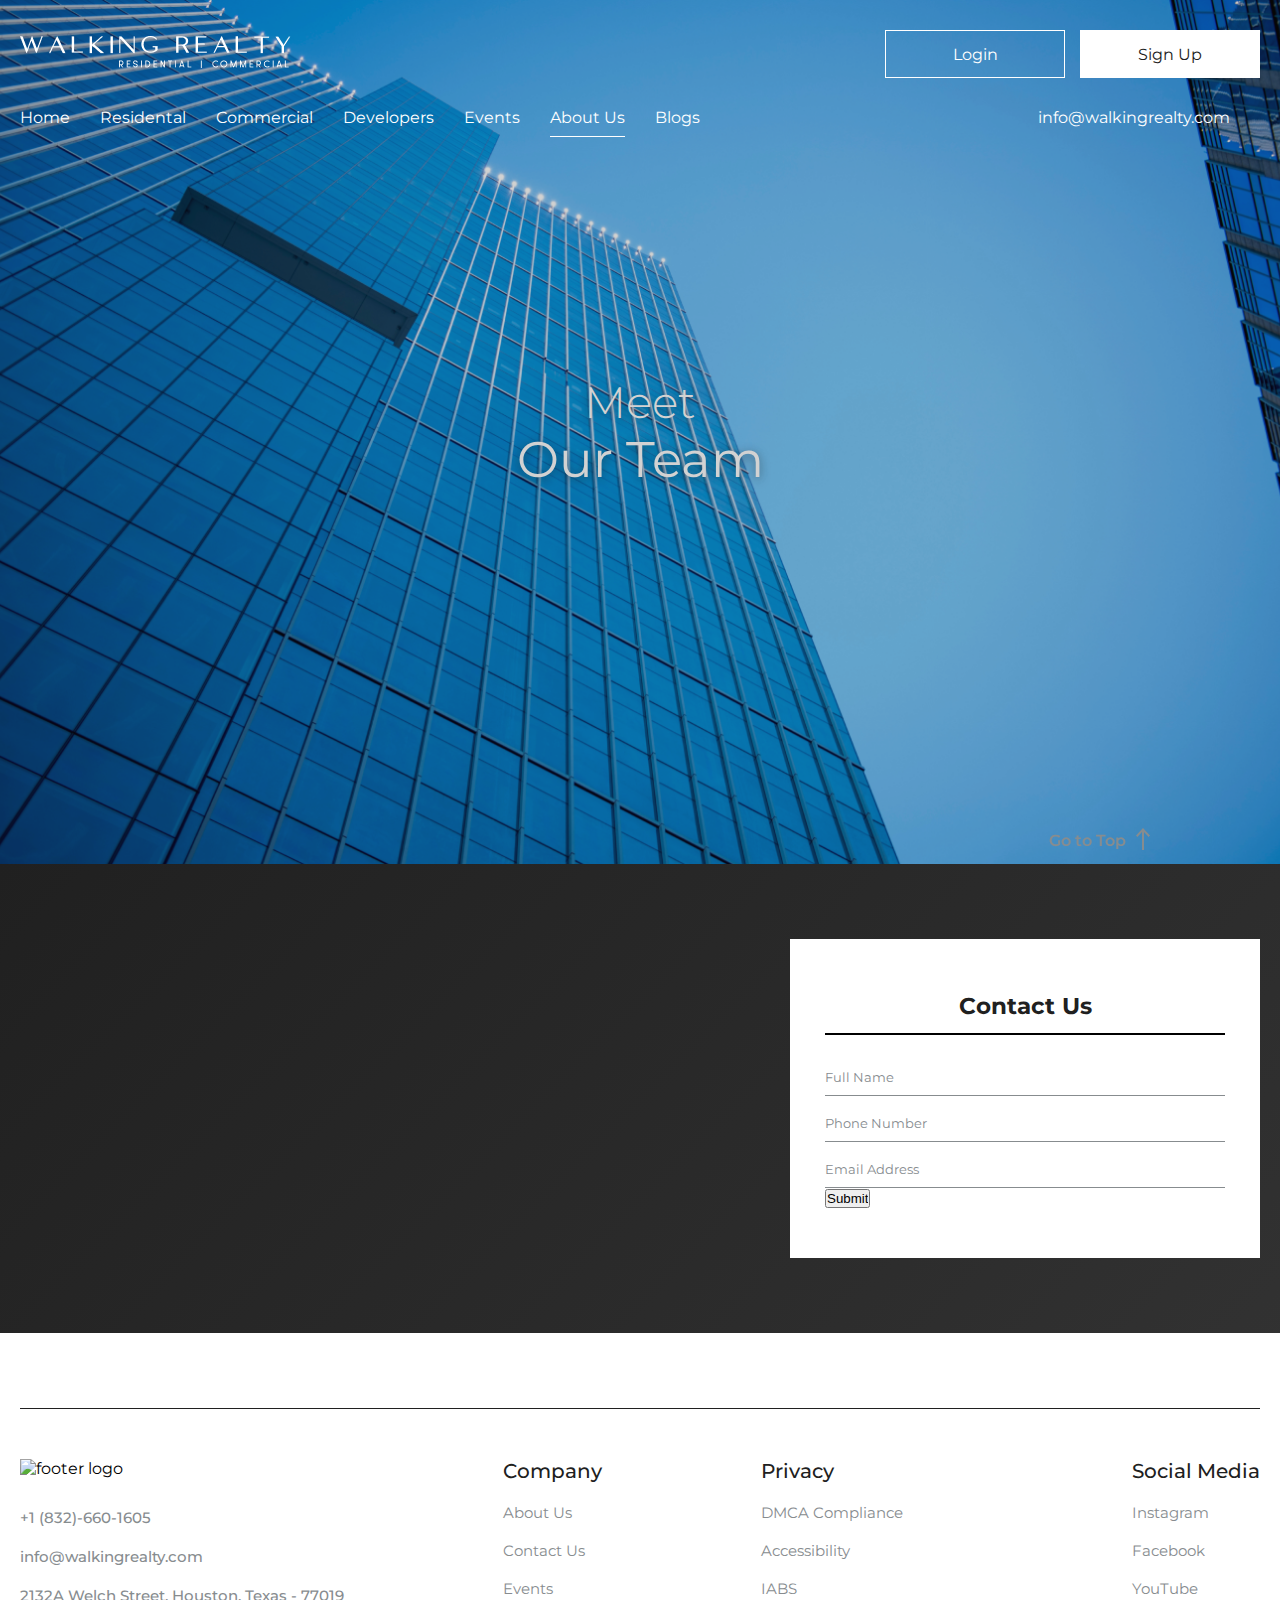
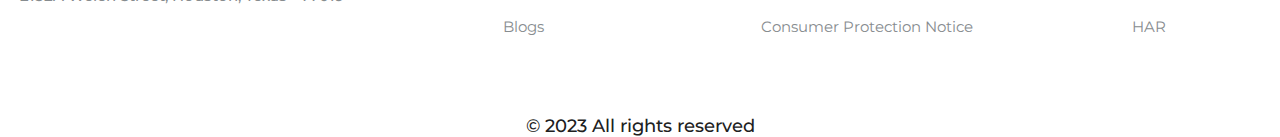
==== sub-pages/about-us.html @ 25935a14 "create events and blog page" ====
<!DOCTYPE html>
<html lang="en">

<head>
    <meta charset="UTF-8">
    <meta name="viewport" content="width=device-width, initial-scale=1.0">
    <title>Walking Reality</title>
    <!-- bootstrap -->
    <link href="./assets/css/bootstrap.min.css" rel="stylesheet">
    <!-- custom css -->
    <link rel="stylesheet" href="../assets/css/style.css">
    <!-- animate css -->
    <link rel="stylesheet" href="../assets/css/animate.css">

    <link rel="stylesheet" href="../assets/css/slick.css">

</head>

<body>
<header class="header">
    <div class="wr-container">
        <div class="top-header">
            <div class="logo">
                <a href="index.html"><img src="../assets/images/about/logo.png" alt="Logo"></a>
            </div>
            <div class="right-btn-wrap">
                <a href="./sub-pages/authenticate/login.html"
                    class="main-btn border-btn white-border white-btn">Login</a>
                <a href="./sub-pages/authenticate/signUp.html" class="main-btn white-btn">Sign Up</a>
            </div>
        </div>
        <div class="middle-header-wrap">
            <nav>
                <div class="nav-menu">
                    <span class="menu-icon"></span>
                </div>
                <div class="wr-menu-wrap">
                    <div class="close-menu">
                        <span class="title">Menu</span>
                        <div class="close-icon-wrap">
                            <span class="close-icon"></span>
                        </div>
                    </div>
                    <ul>
                        <li class="menu-item"><a href="./index.html">Home</a></li>
                        <li class="menu-item"><a href="../sub-pages/residental.html">Residental</a></li>
                        <li class="menu-item"><a href="../sub-pages/commercial.html">Commercial</a></li>
                        <li class="menu-item"><a href="../sub-pages/developers.html">Developers</a></li>
                        <li class="menu-item"><a href="../sub-pages/events.html">Events</a></li>
                        <li class="menu-item current-menu-item"><a href="../sub-pages/about-us.html">About Us</a></li>
                        <li class="menu-item"><a href="../sub-pages/blogs.html">Blogs</a></li>
                        <li class="menu-item mobile-view"><a href="./sub-pages/authenticate/login.html">Log In</a>
                        </li>
                        <li class="menu-item mobile-view"><a href="./sub-pages/authenticate/signUp.html">Sign Up</a>
                        </li>
                        <li class="menu-item mobile-view log-out"><a href="javascript:void(0)">Log Out</a></li>
                    </ul>
                </div>
            </nav>
            <div class="right-cart-wrap">info@walkingrealty.com</div>
        </div>
    </div>
</header>
<!-- header -->

<!-- banner section -->
<section class="wr-about-banner">
    <div class="opacity-layer"></div>
    <div class="wr-about-video-banner">
        <video autoplay loop muted playsinline poster="../assets/images/about/about.png">
            <!-- <source src="./assets/images/home/bg-video.mp4" type="video/mp4"> -->
        </video>
    </div>
    <div class="wr-about-center-content">
        
        <span>
          Meet
        </span>
        <h2 class="img wow fadeInDown" data-wow-delay="250ms" data-wow-duration="300ms">
           Our Team
        </h2>
    </div>
    
</section>
<!-- banner section -->

    <!-- form section -->
    <section class="wr-form">
        <div class="wr-container">
            <div class="img wow fadeInUp" data-wow-delay="200ms" data-wow-duration="300ms"><img
                    src="../assets/images/about/big-logo.png" alt="big-logo"></div>

            <div class="f-contant">
                <div class="c-form form-wrap">
                    <div class="top-title">
                        <h3>Contact Us</h3>
                    </div>
                    <form>
                        <div class="title">
                            <div class="t-input user_input">
                                <input type="text" name="fname" id="fname" placeholder="Full Name" />
                            </div>
                        </div>
                        <div class="title">
                            <div class="t-input call_input">
                                <input type="number" name="phone" id="phone" placeholder="Phone Number" />
                            </div>
                        </div>
                        <div class="title">
                            <div class="t-input email_input">
                                <input type="email" name="email" id="email" placeholder="Email Address" />
                            </div>
                        </div>
                        <div class="btn_wrap">
                            <input class="main_btn" type="submit" value="Submit" />
                        </div>
                    </form>
                </div>
            </div>
        </div>
    </section>
    <!-- form section -->
    <!-- footer section -->
    <footer>
        <div class="wr-container">
            <div class="row">
                <div class="footer-info">
                    <div class="wr-footer-logo"><img src="./assets/images/home/footer-logo.png" alt="footer logo"></div>
                    <div class="footer-contact-info">
                        <a href="tel:+91 9016582949">+1 (832)-660-1605</a>
                        <a href="mailto:info@walkingreality.com">info@walkingrealty.com</a>
                        <p>2132A Welch Street, Houston, Texas - 77019</p>
                    </div>
                </div>
                <div class="company">
                    <h3 class="footer-title">Company</h3>
                    <ul>
                        <li><a href="./sub-pages/about-us.html">About Us</a></li>
                        <li><a href="./sub-pages/contact.html">Contact Us</a></li>
                        <li><a href="./sub-pages/events.html">Events</a></li>
                        <li><a href="./sub-pages/blogs.html">Blogs</a></li>
                    </ul>
                </div>
                <div class="privacy">
                    <h3 class="footer-title">Privacy</h3>
                    <ul>
                        <li><a href="./sub-pages/.html">DMCA Compliance</a></li>
                        <li><a href="./sub-pages/.html">Accessibility</a></li>
                        <li><a href="./sub-pages/.html">IABS</a></li>
                        <li><a href="./sub-pages/.html">Consumer Protection Notice</a></li>
                    </ul>
                </div>
                <div class="social">
                    <h3 class="footer-title">Social Media</h3>
                    <ul>
                        <li><a href="https://www.instagram.com/walkingrealty/" target="_blank">Instagram</a></li>
                        <li><a href="https://www.facebook.com/walkingrealty" target="_blank">Facebook</a></li>
                        <li><a href="https://www.youtube.com/@walkingrealty" target="_blank">YouTube</a></li>
                        <li><a href="https://www.har.com/homedetail/324-eastwood-st-houston-tx-77011/13605259?cid=ROMMAN"
                                target="_blank">HAR</a></li>
                    </ul>
                </div>
            </div>
            <a href="javascript:void(0)" class="go-to-top show">Go to Top</a>
            <div class="copy-right-wrap d-flex justify-content-center">
                <p>© 2023 All rights reserved</p>
            </div>
        </div>
    </footer>
    <!-- footer section -->
    <!-- scripts -->
    <script src="../assets/js/jquery-3.6.0.min.js"></script>
    <script src="../assets/js/slick.min.js"></script>
    <script src="../assets/js/bootstrap.bundle.min.js" defer></script>
    <script src="../assets/js/wow.min.js"></script>
    <script src="../assets/js/custom.js"></script>
    <script>
        new WOW().init();
    </script>
</body>

</html>
---- assets/css/style.css ----
@import url('https:fonts.googleapis.com/css2?family=Montserrat:wght@100..900&display=swap');

* {
    margin: 0;
    padding: 0;
    box-sizing: border-box;
}

:root {
    --Pure-White: #FFF;
    --aluminium-grey: #878C8F;
    --nero-dark: #202020;
}

html {
    scroll-behavior: smooth;
}

body {

    font-family: "Montserrat", sans-serif;
    font-optical-sizing: auto;
    font-style: normal;
}

/* body h1{

} */
body h2 {
    font-family: Montserrat;
    font-style: normal;
    font-weight: 400;
    line-height: normal;
}

/* body h3{

}
body h4{

}
body h5{

}
body h6{
    
} */
body p {
    font-style: normal;
    font-weight: 500;
    line-height: normal;
}

.wr-container {
    max-width: 1280px;
    width: 100%;
    padding: 0 20px;
    margin: 0 auto;
}

/* header */
.header {
    position: absolute;
    left: 0;
    top: 0;
    right: 0;
    z-index: 999;
    padding: 30px 0;
}

header .top-header {
    display: flex;
    justify-content: space-between;
    align-items: center;
}

header .top-header .right-btn-wrap {
    display: flex;
    align-items: center;
}

header .middle-header-wrap {
    margin-top: 30px;
    transition: all 0.5s ease-in-out;
    display: flex;
    justify-content: space-between;
}

header .middle-header-wrap .wr-menu-wrap .close-menu {
    display: none;
    cursor: pointer;
}

header .middle-header-wrap .wr-menu-wrap ul {
    display: flex;
    padding: 0;
    margin: 0;
    gap: 30px;
    list-style: none;
}

header .middle-header-wrap .wr-menu-wrap ul li a::before {
    content: "";
    position: absolute;
    left: 0;
    bottom: 0;
    right: 0;
    height: 1px;
    background-color: #FFFFFF;
    margin: 0 auto;
    width: 0;
    transition: all 0.5s ease-in-out;
}

header .middle-header-wrap .wr-menu-wrap ul li:after {
    clear: both;
    display: block;
    content: "";
}

header .middle-header-wrap .wr-menu-wrap ul li.current-menu-item a::before {
    width: 100%;
}

header .middle-header-wrap .wr-menu-wrap ul li a:hover::before {
    width: 100%;
}

header .middle-header-wrap .wr-menu-wrap ul li a {
    color: #FFFFFF;
    font-size: 16px;
    font-weight: 400;
    line-height: normal;
    padding-bottom: 10px;
    position: relative;
    display: block;
    text-decoration: none;
}

header .middle-header-wrap .wr-menu-wrap ul li.mobile-view {
    display: none;
}

header .right-btn-wrap {
    gap: 15px;
}

header .right-btn-wrap .main-btn {
    height: 48px;
    line-height: 48px;
    padding: 0 18px;
    font-size: 16px;
    font-weight: 400;
    display: inline-block;
    text-align: center;
    text-decoration: none;
    min-width: 180px;
    border: 1px solid transparent;
}

header .right-btn-wrap .main-btn.border-btn.white-border {
    border-color: #FFFFFF;

}

header .right-btn-wrap .main-btn.border-btn.white-border {
    background: transparent;
    color: #FFF !important;
}

header .right-btn-wrap .main-btn.border-btn:hover {
    opacity: 1;
}

header .right-btn-wrap .main-btn.white-btn {
    background: #FFFFFF;
    color: #202020 !important;
}

header .right-btn-wrap .main-btn.border-btn.white-border:hover {
    background: #FFFFFF;
    color: #202020 !important;
}

header .middle-header-wrap .right-cart-wrap {
    padding-right: 30px;
    position: relative;
    color: #FFFFFF;
    font-size: 16px;
    font-weight: 400;
    line-height: normal;
    cursor: pointer;
}

/* media quary */



/* header */
/* banner section */
.wr-home-banner {
    position: relative;
    height: 864px;
    padding: 0;
}

.wr-home-banner .wr-home-video-banner {
    height: 100%;
    position: relative;
}

.wr-home-banner .opacity-layer {
    position: absolute;
    top: 0;
    left: 0;
    width: 100%;
    height: 100%;
    opacity: 0.2;
    background: #202020;
    z-index: 1;
}

.wr-home-banner .wr-home-video-banner video {
    display: block;
    height: 100%;
    object-fit: cover;
    width: 100%;
}

.wr-home-banner .wr-center-content {
    position: absolute;
    left: 50%;
    top: 35%;
    transform: translate(-50%, -50%);
    max-width: 1050px;
    width: 100%;
    text-align: center;
}

.wr-home-banner .wr-center-content h2 {
    color: var(--pure-white);
    text-align: center;
    text-shadow: 0px 2px 10px rgba(32, 32, 32, 0.50);
    font-family: Montserrat;
    font-size: 50px;
    font-style: normal;
    font-weight: 400;
    line-height: normal;
}

.wr-home-banner .wr-center-content span {
    color: var(--Pure-White, #FFF);
    text-align: center;
    text-shadow: 0px 2px 10px rgba(32, 32, 32, 0.50);
    font-family: Montserrat;
    font-size: 44px;
    font-style: normal;
    font-weight: 300;
    line-height: normal;
}

.wr-home-banner .wr-bottom-content {
    position: absolute;
    left: 50%;
    top: 80%;
    transform: translate(-50%, -50%);
    max-width: 1050px;
    width: 100%;
    color: var(--pure-white);

}

.wr-home-banner .wr-bottom-content p {
    color: var(--Pure-White);
    text-align: center;
    text-shadow: 0px 2px 10px rgba(0, 0, 0, 0.50);
    font-family: Montserrat;
    font-size: 18px;
    font-style: normal;
    font-weight: 400;
    line-height: 35px;
    padding-bottom: 10px;
    /* 194.444% */
}

.wr-home-banner .wr-bottom-content .bottom-options {
    padding: 15px 25px;
    background: rgba(255, 255, 255, 0.11);
    max-width: 660px;
    width: 100%;
    margin: 0 auto;
}

.wr-home-banner .wr-bottom-content .bottom-options .options {
    display: flex;
    gap: 30px;
    padding: 10px 0px;
    margin-bottom: 20px;
}

.wr-home-banner .wr-bottom-content .bottom-options .options h6 {
    color: var(--pure-white);
    font-family: Montserrat;
    font-size: 16px;
    font-style: normal;
    font-weight: 500;
    line-height: normal;
}

.wr-home-banner .wr-bottom-content .bottom-options .enter-city {
    position: relative;
}

.wr-home-banner .wr-bottom-content .bottom-options .enter-city input {
    border: none;
    max-width: 660px;
    width: 100%;
    background: transparent;
    padding-bottom: 10px;
    position: relative;
}

.wr-home-banner .wr-bottom-content .bottom-options .enter-city input::placeholder {
    color: var(--pure-white);
    font-family: Montserrat;
    font-size: 14px;
    font-style: normal;
    font-weight: 400;
    line-height: normal;
}

.wr-home-banner .wr-bottom-content .bottom-options .enter-city button {
    position: absolute;
    left: 98%;
    background: transparent;
    top: 50%;
    transform: translate(-50%, -50%);
    border: none;

}

.wr-home-banner .wr-bottom-content .bottom-options .enter-city .bottom-line {
    max-width: 620px;
    width: 100%;
    height: 1px;
    background-color: var(--pure-white);
}

/* banner section */

/* specialize section */
.wr-specialize {
    position: relative;
    padding: 75px 0 75px;
}

.wr-specialize .main-title {
    text-align: center;
}

.wr-specialize .main-title span {
    color: #202020;
    font-family: Montserrat;
    font-size: 44px;
    font-style: normal;
    font-weight: 300;
    line-height: normal;
}

.wr-specialize .main-title h2 {
    color: #202020;
    font-family: Montserrat;
    font-size: 60px;
    font-style: normal;
    font-weight: 400;
    line-height: normal;
}

.wr-specialize .content {
    position: relative;
    margin: 0 auto;
    max-width: max-content;
    padding-top: 35px;
}

.wr-specialize .content h6 {
    color: var(--nero-dark, #202020);

    /* Body/Body 4 */
    font-family: Montserrat;
    font-size: 18px;
    font-style: normal;
    font-weight: 500;
    line-height: 35px;
    /* 194.444% */
}

.bullet-points {
    position: relative;
    padding-left: 20px;
    /* Adjust the spacing between the bullet point and text */
}

.bullet-points::before {
    content: "\2022";
    /* Unicode for bullet point */
    position: absolute;
    left: 0;
}

.wr-specialize .content .wow.fadeInUp {
    color: var(--aluminium-grey, #878C8F);
    font-family: Montserrat;
    font-size: 18px;
    font-style: normal;
    font-weight: 400;

    line-height: normal;
}

/* specialize section */

/* expertise section */
.wr-expertise {
    background: var(--Dark-Gradient, linear-gradient(135deg, #202020 0%, rgba(32, 32, 32, 0.92) 100%));
    padding: 125px 0 125px;

}

.wr-expertise .main-title {
    position: relative;
    padding-bottom: 20px;
}

.wr-expertise .main-title.white-title h3 {
    color: var(--Pure-White, #FFF);
    text-align: center;

    /* Heading/Heading 6 */
    font-family: Montserrat;
    font-size: 20px;
    font-style: normal;
    font-weight: 600;
    line-height: 34px;
    /* 170% */
}

.wr-expertise .main-title.white-title::before {
    background: #FFFFFF;
}

.wr-expertise .main-title::before {
    content: "";
    position: absolute;
    left: 0;
    bottom: 0;
    right: 0;
    height: 1px;
    background: linear-gradient(135deg, #202020 0%, rgba(32, 32, 32, 0.92) 100%);
    max-width: 680px;
    margin: 0 auto;
}

.wr-expertise .row {
    margin-bottom: 150px;
    display: grid;
    grid-template-columns: 1fr 1fr;
    position: relative;
}

.wr-expertise .row:nth-child(2) {
    margin-top: 150px;
    /* Remove margin bottom from the third row */
}

.wr-expertise .row:nth-child(4) {
    margin-bottom: 75px;
    /* Remove margin bottom from the third row */
}

.wr-expertise .top-text {
    position: absolute;
    width: 100%;
    margin: 0 auto;
    top: -75px;
    z-index: 1;
}

.wr-expertise .top-text h1 {
    color: var(--Pure-White, #FFF);
    text-align: center;
    text-shadow: 0px 2px 10px rgba(32, 32, 32, 0.50);

    /* Heading/Heading 1 */
    font-family: Montserrat;
    font-size: 100px;
    font-style: normal;
    font-weight: 600;
    line-height: normal;
}

.wr-expertise .row .img img {
    object-fit: cover;
    width: 100%;
    height: 100%;
}

.wr-expertise .row .text {
    max-width: 525px;
    width: 100%;
    color: #FFF;
    margin: auto;
}

.wr-expertise .row .text p {
    color: var(--Pure-White, #FFF);
    /* Body/Body 5 */
    font-family: Montserrat;
    font-size: 18px;
    font-style: normal;
    text-align: left;
    font-weight: 400;
    line-height: 35px;
}



.wr-expertise .bottom-button h6 {
    color: #F3F3F3;
    text-align: center;

    /* Heading/Heading 6 */
    font-family: Montserrat;
    font-size: 20px;
    font-style: normal;
    font-weight: 600;
    line-height: 34px;
    margin-bottom: 35px;
    /* 170% */
}

.wr-expertise .bottom-button .about-btn {
    padding: 14px 71px;
    background-color: var(--pure-white);
    min-width: 214px;
    margin: 0 auto;
    display: table;
}

.wr-expertise .bottom-button .about-btn {
    color: var(--nero-dark);
    text-align: center;

    text-decoration: none;
    /* Body/Body 8 */
    font-family: Montserrat;
    font-size: 16px;
    font-style: normal;
    font-weight: 400;
    line-height: normal;
}

/* expertise section */

/* propertise section */
.wr-propertise {
    padding: 125px 0 125px;

}

.wr-propertise .wr-container {
    position: relative;
}

.wr-propertise .main-title {
    position: relative;
    padding-bottom: 20px;
}

.wr-propertise .main-title.white-title h3 {
    color: var(--nero-dark);
    text-align: center;

    /* Heading/Heading 6 */
    font-family: Montserrat;
    font-size: 20px;
    font-style: normal;
    font-weight: 600;
    line-height: 34px;
    /* 170% */
}

.wr-propertise .main-title.white-title::before {
    background: #202020;
}

.wr-propertise .main-title::before {
    content: "";
    position: absolute;
    left: 0;
    bottom: 0;
    right: 0;
    height: 1px;
    background: linear-gradient(135deg, #202020 0%, rgba(32, 32, 32, 0.92) 100%);
    max-width: 680px;
    margin: 0 auto;
}

.wr-propertise .propertise-options {
    margin-top: 50px;
}

.wr-propertise .propertise-options ul {
    display: flex;
    padding: 0;
    margin: 0;
    gap: 50px;
    list-style: none;
    justify-content: center;
}

.wr-propertise .propertise-options ul li a::before {
    content: "";
    position: absolute;
    left: 0;
    bottom: 0;
    right: 0;
    height: 1px;
    background-color: #202020;
    margin: 0 auto;
    width: 0;
    transition: all 0.5s ease-in-out;
}


.wr-propertise .propertise-options ul li:after {
    clear: both;
    display: block;
    content: "";
}

.wr-propertise .propertise-options ul li.current-pro-item a::before {
    width: 100%;
}

.wr-propertise .propertise-options .current-pro-item a {
    color: #202020;
}

.wr-propertise .propertise-options ul li a:hover::before {
    width: 100%;
}

.wr-propertise .propertise-options ul li a:hover {
    color: #202020;
}

.wr-propertise .propertise-options ul li a {
    color: var(--aluminium-grey, #878C8F);
    /* Body/Body 8 */
    font-family: Montserrat;
    font-size: 16px;
    font-style: normal;
    text-decoration: none;
    font-weight: 400;
    position: relative;
    padding-bottom: 10px;
    display: block;
    line-height: normal;
}

.wr-propertise .pro-slider {
    margin-top: 50px;
}

.slides {

    height: 200px;
    overflow: hidden;
    bottom: 0;
}

.center .slick-slide {

    height: 500px;
}

.center .slick-center img {
    -moz-transform: scale(1.08);
    -ms-transform: scale(1.08);
    -o-transform: scale(1.08);
    -webkit-transform: scale(1.08);
    transform: scale(1.0);
    width: 740px;
    height: 414px;
    color: #e67e22;
    opacity: 1;
    /* Adjust the scale as needed */
    transition: transform 0.5s ease;
    /* Add a transition effect */
}

.center img {
    opacity: 0.8;
    transition: all 300ms ease;
    bottom: 0;
    transform: scale(0.9);
}

.text-container {
    position: absolute;
    bottom: 20px;
    /* Adjust as needed */
    left: 50%;
    transform: translateX(-50%);
    background-color: rgba(255, 255, 255, 0.7);
    padding: 10px;
    font-size: 50px;

    border-radius: 5px;
    font-size: 16px;
    color: #d81d1d;
}

/* properties section */

/* profesionals section */
.wr-professionals {
    padding: 125px 0 125px;
}

.wr-professionals .main-title {
    position: relative;
    padding-bottom: 20px;
}

.wr-professionals .main-title.white-title h3 {
    color: var(--nero-dark);
    text-align: center;

    /* Heading/Heading 6 */
    font-family: Montserrat;
    font-size: 20px;
    font-style: normal;
    font-weight: 600;
    line-height: 34px;
    /* 170% */
}

.wr-professionals .main-title.white-title::before {
    background: #202020;
}

.wr-professionals .main-title::before {
    content: "";
    position: absolute;
    left: 0;
    bottom: 0;
    right: 0;
    height: 1px;
    background: linear-gradient(135deg, #202020 0%, rgba(32, 32, 32, 0.92) 100%);
    max-width: 680px;
    margin: 0 auto;
}

/* .wr-professionals .d-content .o-info{
    position: relative;
    cursor: pointer;
}

.wr-professionals .d-content .o-info img{
    display: block;
}
.wr-professionals .d-content .o-info .pos-info{
    max-width: 280px;
    width: 100%;
    padding: 10px 5px;
    position: absolute;
	bottom: 0;
	left: 0;
   
	width: 100%;
	height: 50%;
}
.wr-professionals .d-content .o-info .pos-info h6, p{
    transform: translate3d(0,40px,0);
}
.wr-professionals .d-content .o-info .pos-info h6{
    transition: transform 0.35s;
    -webkit-transition: -webkit-transform 0.35s;
}
.wr-professionals .d-content .o-info .pos-info p{
    color: rgba(255,255,255,0.8);
	opacity: 0;
	-webkit-transition: opacity 0.2s, -webkit-transform 0.35s;
	transition: opacity 0.2s, transform 0.35s;
}
.wr-professionals .d-content .o-info .pos-info p:hover{
    opacity: 1;
}
.wr-professionals .d-content .o-info h6,
.wr-professionals .d-content .o-info p{
    -webkit-transform: translate3d(0,0,0);
	transform: translate3d(0,0,0);
}
.wr-professionals .d-content .o-info:hover p {
	-webkit-transition-delay: 0.05s;
	transition-delay: 0.05s;
	-webkit-transition-duration: 0.35s;
	transition-duration: 0.35s;
} */
.wr-professionals .d-content .o-info .o-detail {
    background-color: #FFF;


}

.wr-professionals .p-title {
    margin-top: 75px;
    text-align: center;
}

.wr-professionals .p-title2 {
    margin-top: 50px;
    text-align: center;

}

.wr-professionals .p-title h3 {
    color: var(--nero-dark, #202020);


    /* Heading/Heading 3 */
    font-family: Montserrat;
    font-size: 50px;
    font-style: normal;
    font-weight: 400;
    line-height: normal;
}

.wr-professionals .p-title span {
    color: var(--nero-dark, #202020);


    /* Heading/Heading 4 */
    font-family: Montserrat;
    font-size: 44px;
    font-style: normal;
    font-weight: 300;
    line-height: normal;
}

.wr-professionals .p-title2 h3 {
    color: var(--nero-dark, #202020);


    /* Heading/Heading 3 */
    font-family: Montserrat;
    font-size: 50px;
    font-style: normal;
    font-weight: 400;
    line-height: normal;
}

.wr-professionals .p-title2 span {
    color: var(--nero-dark, #202020);


    /* Heading/Heading 4 */
    font-family: Montserrat;
    font-size: 44px;
    font-style: normal;
    font-weight: 300;
    line-height: normal;
}

.wr-professionals .d-content {
    display: flex;
    justify-content: center;
    gap: 120px;
    margin-top: 35px;
}

/* profesionals section */

/* form section */
.wr-form {
    background: var(--Dark-Gradient, linear-gradient(135deg, #202020 0%, rgba(32, 32, 32, 0.92) 100%));
    padding: 75px 0 75px;

}

.wr-form .wr-container {
    display: flex;
    justify-content: space-between;
}

.wr-form .img {
    margin-top: auto;
    margin-bottom: auto;
}

.wr-form .f-contant {
    max-width: 470px;
    width: 100%;
    background-color: #fff;
    padding: 50px 35px;
}

.wr-form .f-contant .top-title {

    padding-bottom: 10px;
    border-bottom: 2px solid black;
    color: var(--nero-dark, #202020);
    text-align: center;
    font-family: Montserrat;
    font-size: 20px;
    font-style: normal;
    font-weight: 600;
    line-height: 34px;
    /* 170% */
}

.wr-form .f-contant form {
    margin-top: 15px;
}

.wr-form .f-contant .title .t-input input {
    border: none;
    max-width: 470px;
    width: 100%;
    border-bottom: 1px solid #878C8F;
    padding-bottom: 10px;
    margin-top: 20px;
}

.wr-form .f-contant .title .t-input input::placeholder {
    color: var(--aluminium-grey, #878C8F);

    /* Subtitle/Subtitle 5 */
    font-family: Montserrat;
    font-size: 13px;
    font-style: normal;
    font-weight: 400;
    line-height: normal;
}

/* form section */


/* footer */
footer {
    padding: 75px 0 0;
}

footer .wr-footer-logo {
    margin-bottom: 30px;
}

footer .row {
    display: grid;
    grid-template-columns: auto auto auto auto;
    justify-content: space-between;
    padding-top: 50px;
    border-top: 1px solid #202020;
}

footer .footer-contact-info {
    display: flex;
    flex-direction: column;
    gap: 20px;
    color: var(--aluminium-grey, #878C8F);

    /* Subtitle/Subtitle 1 */
    font-family: Montserrat;
    font-size: 15px;
    font-style: normal;
    font-weight: 400;
    line-height: normal;
}

footer .footer-contact-info a,
p {
    text-decoration: none;
    color: var(--aluminium-grey, #878C8F);

    /* Subtitle/Subtitle 1 */
    font-family: Montserrat;
    font-size: 15px;
    font-style: normal;
    font-weight: 500;
    line-height: normal;
}

footer .footer-title {
    color: var(--nero-dark, #202020);
    margin-bottom: 20px;
    /* Body/Body 3 */
    font-family: Montserrat;
    font-size: 20px;
    font-style: normal;
    font-weight: 500;
    line-height: normal;
}

footer ul {
    padding-left: 0px;
}

footer ul li {
    list-style: none;
    padding-bottom: 19px;

}

footer ul li a {
    text-decoration: none;
    color: var(--aluminium-grey, #878C8F);

    /* Subtitle/Subtitle 1 */
    font-family: Montserrat;
    font-size: 15px;
    font-style: normal;
    font-weight: 400;
    line-height: normal;
}

.go-to-top.show {
    opacity: 1;
    transform: translateX(0);
}

.go-to-top {
    position: fixed;
    right: 130px;
    bottom: 50px;
    color: #878C8F !important;
    text-align: center;
    text-decoration: none;
    font-size: 16px;
    font-weight: 600;
    line-height: normal;
    padding-right: 24px;
    cursor: pointer;
    z-index: 998;
    transition: all 0.3s ease-in-out;
    transform: translateX(100%);
    opacity: 0;
}

.go-to-top:hover::before {
    height: 46px;
}

.go-to-top::before {
    content: "";
    position: absolute;
    right: 0;
    bottom: 0;
    width: 15px;
    height: 22px;
    background: url(../images/home/arrow.svg) no-repeat center top;
    transition: all 0.5s ease-in-out;
}

footer .copy-right-wrap p {
    color: var(--nero-dark, #202020);
    text-align: center;
    font-family: Montserrat;
    font-size: 18px;

    margin-top: 60px;
}

/* footer */





/* about page start */

/* about banner */

.wr-about-banner {
    position: relative;
    height: 864px;
    padding: 0;
}

.wr-about-banner .wr-about-video-banner {
    height: 100%;
    position: relative;
}

.wr-about-banner .opacity-layer {
    position: absolute;
    top: 0;
    left: 0;
    width: 100%;
    height: 100%;
    opacity: 0.2;
    background: #202020;
    z-index: 1;
}

.wr-about-banner .wr-about-video-banner video {
    display: block;
    height: 100%;
    object-fit: cover;
    width: 100%;
}

.wr-about-banner .wr-about-center-content {
    position: absolute;
    left: 50%;
    top: 50%;
    transform: translate(-50%, -50%);
    max-width: 1050px;
    width: 100%;
    text-align: center;
}

.wr-about-banner .wr-about-center-content h2 {
    color: var(--Pure-White);
    text-align: center;
    text-shadow: 0px 2px 10px rgba(32, 32, 32, 0.50);

    font-size: 50px;

}

.wr-about-banner .wr-about-center-content span {
    color: var(--Pure-White, #FFF);
    text-align: center;
    text-shadow: 0px 2px 10px rgba(32, 32, 32, 0.50);
    font-family: Montserrat;
    font-size: 44px;
    font-style: normal;
    font-weight: 300;
    line-height: normal;
}





.wr-blogs-banner {
    position: relative;
    height: 864px;
    padding: 0;
}

.wr-blogs-banner .wr-blogs-video-banner {
    height: 100%;
    position: relative;
}

.wr-blogs-banner .opacity-layer {
    position: absolute;
    top: 0;
    left: 0;
    width: 100%;
    height: 100%;
    opacity: 0.2;
    background: #202020;
    z-index: 1;
}

.wr-blogs-banner .wr-blogs-video-banner video {
    display: block;
    height: 100%;
    object-fit: cover;
    width: 100%;
}

.wr-blogs-banner .wr-blogs-center-content {
    position: absolute;
    left: 50%;
    top: 50%;
    transform: translate(-50%, -50%);
    max-width: 1050px;
    width: 100%;
    text-align: center;
}

.wr-blogs-banner .wr-blogs-center-content h2 {
    color: var(--Pure-White);
    text-align: center;
    text-shadow: 0px 2px 10px rgba(32, 32, 32, 0.50);

    font-size: 50px;
    font-family: Montserrat;
    font-style: normal;
    font-weight: 400;
    line-height: normal;
}

.wr-blogs-banner .wr-blogs-center-content span {
    color: var(--Pure-White);
    text-align: center;
    text-shadow: 0px 2px 10px rgba(32, 32, 32, 0.50);
    font-family: Montserrat;
    font-size: 44px;
    font-style: normal;
    font-weight: 300;
    line-height: normal;
}

.c-blog-content {
    padding: 75px 0 25px;
}

.c-blog-content .wr-container {
    position: relative;
}

.c-blog-content .c-image {
    max-width: 840px;
    width: 100%;
    margin: 0 auto;
}

.c-blog-content .c-image img {
    max-width: 840px;
    width: 100%;
}

.c-blog-content .blog-info {
    max-width: 840px;
    width: 100%;
    margin: 0 auto;
    position: relative;
}

.c-blog-content .blog-info .date {
    display: flex;
    justify-content: space-between;
    padding-top: 25px;
}

.c-blog-content .blog-info .date span {

    color: var(--aluminium-grey);


    /* Subtitle/Subtitle 2 */
    font-family: Montserrat;
    font-size: 14px;
    font-style: normal;
    font-weight: 500;
    line-height: normal;
    padding-bottom: 10px;
}

.c-blog-content .blog-info h4 {
    color: var(--nero-dark);

    /* Heading/Heading 5 */
    font-family: Montserrat;
    font-size: 30px;
    font-style: normal;
    padding-bottom: 10px;
    font-weight: 500;
    line-height: normal;
}

.c-blog-content .blog-info p {
    color: var(--aluminium-grey);

    /* Body/Body 5 */
    font-family: Montserrat;
    font-size: 18px;
    font-style: normal;
    font-weight: 400;
    line-height: 35px;
    padding-bottom: 10px;
    /* 194.444% */
}

/* readmore button animation */
.c-blog-content .blog-info .read-more-button a{
    position: absolute;
    left: 0%;
    bottom: 0%;
    margin-bottom: -39px;
    z-index: 2;
    text-decoration: none
}
.c-blog-content .blog-info .read-more-button a .text {
    color: var(--nero-dark, #202020);
    text-align: center;
    font-family: Montserrat;
    font-size: 16px;
    font-style: normal;
    font-weight: 400;
    line-height: normal;
    display: block;
    padding: 0 38px 26px 0;
    transition: all 0.5s ease-in-out;
}
.c-blog-content .blog-info .read-more-button a:hover .text {
    padding-right: 12px;
    padding-left: 12px;
   
}
.c-blog-content .blog-info .read-more-button a:hover .text::before {
    width: 125px;
}
.c-blog-content .blog-info .read-more-button a .text::before {
    content: "";
    position: absolute;
    right: -15px;
    bottom: -15px;
    width: 110px;
    height: 52px;
    background: url(../images/blogs/arrow1.svg) no-repeat right;
    background-size: 125px;
    transition: all 0.5s ease-in-out;
}
/* readmore button animation */

.c-blog-content .blogs-container{
   margin-top: 100px;
   display: flex;
   flex-wrap: wrap;
   justify-content:center;
   gap: 50px 100px;
  
    
}
.c-blog-content .blogs-container .blogs {
    max-width:495px ;
    width: 100%;
    position: relative;
}



.c-blog-content .blogs-info .date {
    display: flex;
    justify-content: space-between;
    padding-top: 20px;
}

.c-blog-content .blogs-info .date span {

    color: var(--aluminium-grey);


    /* Subtitle/Subtitle 2 */
    font-family: Montserrat;
    font-size: 12px;
    font-style: normal;
    font-weight: 500;
    line-height: normal;
    padding-bottom: 10px;
}

.c-blog-content .blogs-info h6 {
    color: var(--nero-dark);

    /* Heading/Heading 5 */
    font-family: Montserrat;
    font-size: 18px;
    font-style: normal;
    padding-bottom: 10px;
    font-weight: 500;
    line-height: normal;
}

.c-blog-content .blogs-info p {
    color: var(--aluminium-grey);

    /* Body/Body 5 */
    font-family: Montserrat;
    font-size: 14px;
    font-style: normal;
    font-weight: 400;
    line-height: 35px;
    padding-bottom: 10px;
    /* 194.444% */
}

/* readmore button animation */
.c-blog-content .blogs-info .read-more-button-2{
    margin-bottom: 30px;
}
.c-blog-content .blogs-info .read-more-button-2 a{
    position: absolute;
    left: 0%;
    bottom: 0%;
    
    z-index: 2;
    text-decoration: none
}
.c-blog-content .blogs-info .read-more-button-2 a .text {
    color: var(--nero-dark, #202020);
    text-align: center;
    font-family: Montserrat;
    font-size: 12px;
    font-style: normal;
    font-weight: 400;
    line-height: normal;
    display: block;
    padding: 0 38px 20px 0;
    transition: all 0.5s ease-in-out;
}
.c-blog-content .blogs-info .read-more-button-2 a:hover .text {
    padding-right: 12px;
    padding-left: 12px;
   
}
.c-blog-content .blogs-info .read-more-button-2 a:hover .text::before {
    width: 100px;
}
.c-blog-content .blogs-info .read-more-button-2 a .text::before {
    content: "";
    position: absolute;
    right: -5px;
    bottom: -15px;
    width: 100px;
    height: 52px;
    background: url(../images/blogs/arrow1.svg) no-repeat right;
    background-size: 100px;
    transition: all 0.5s ease-in-out;
}
/* readmore button animation */








.wr-events-banner {
    position: relative;
    height: 864px;
    padding: 0;
}

.wr-events-banner .wr-events-video-banner {
    height: 100%;
    position: relative;
}

.wr-events-banner .opacity-layer {
    position: absolute;
    top: 0;
    left: 0;
    width: 100%;
    height: 100%;
    opacity: 0.2;
    background: #202020;
    z-index: 1;
}

.wr-events-banner .wr-events-video-banner video {
    display: block;
    height: 100%;
    object-fit: cover;
    width: 100%;
}

.wr-events-banner .wr-events-center-content {
    position: absolute;
    left: 50%;
    top: 50%;
    transform: translate(-50%, -50%);
    max-width: 1050px;
    width: 100%;
    text-align: center;
}

.wr-events-banner .wr-events-center-content h2 {
    color: var(--Pure-White);
    text-align: center;
    text-shadow: 0px 2px 10px rgba(32, 32, 32, 0.50);

    font-size: 50px;
    font-family: Montserrat;
    font-style: normal;
    font-weight: 400;
    line-height: normal;
}

.wr-events-banner .wr-events-center-content span {
    color: var(--Pure-White);
    text-align: center;
    text-shadow: 0px 2px 10px rgba(32, 32, 32, 0.50);
    font-family: Montserrat;
    font-size: 44px;
    font-style: normal;
    font-weight: 300;
    line-height: normal;
}

.c-event-content {
    padding: 75px 0 25px;
}

.c-event-content .wr-container {
    position: relative;
}
.c-event-content .wr-event{
    position: relative;
    margin: 0 auto;
    max-width: 840px;
    width: 100%;
}
.c-event-content .wr-event .c-image {
    max-width: 840px;
    width: 100%;
    margin: 0 auto;
    position: relative;
}



.c-event-content .event-info .date {
    display: flex;
    justify-content: space-between;
    padding-top: 25px;
}

.c-event-content .event-info .date span {

    color: var(--aluminium-grey);


    /* Subtitle/Subtitle 2 */
    font-family: Montserrat;
    font-size: 14px;
    font-style: normal;
    font-weight: 500;
    line-height: normal;
    padding-bottom: 10px;
}

.c-event-content .event-info h4 {
    color: var(--nero-dark);

    /* Heading/Heading 5 */
    font-family: Montserrat;
    font-size: 30px;
    font-style: normal;
    padding-bottom: 10px;
    font-weight: 500;
    line-height: normal;
}

.c-event-content .event-info p {
    color: var(--aluminium-grey);

    /* Body/Body 5 */
    font-family: Montserrat;
    font-size: 18px;
    font-style: normal;
    font-weight: 400;
    line-height: 35px;
    padding-bottom: 10px;
    /* 194.444% */
}

/* readmore button animation */
.c-event-content .event-info .read-more-button a{
    position: absolute;
    right: 4%;
    bottom: 32%;
  
    z-index: 2;
    text-decoration: none
}
.c-event-content .event-info .read-more-button a .text {
    color: var(--Pure-White);
    text-align: center;
    font-family: Montserrat;
    font-size: 16px;
    font-style: normal;
    font-weight: 400;
    line-height: normal;
    display: block;
    padding: 0 38px 26px 0;
    transition: all 0.5s ease-in-out;
}
.c-event-content .event-info .read-more-button a:hover .text {
    padding-right: 12px;
    padding-left: 12px;
   
}
.c-event-content .event-info .read-more-button a:hover .text::before {
    width: 125px;
}
.c-event-content .event-info .read-more-button a .text::before {
    content: "";
    position: absolute;
    right: -15px;
    bottom: -15px;
    width: 100px;
    height: 52px;
    background: url(../images/events/arrow.svg) no-repeat right;
    background-size: 130px;
    transition: all 0.5s ease-in-out;
}
/* readmore button animation */

.c-event-content .events-container{
   margin-top: 100px;
   display: flex;
   flex-wrap: wrap;
   justify-content:center;
   gap: 50px 100px;
  
    
}
.c-event-content .events-container .events {
    max-width:495px ;
    width: 100%;
position: relative;
}
.c-event-content .events-container .events .b-image{
    position: relative;
}
.c-event-content .events-container .events .b-image img{
    max-width: 495px;
    width: 100%;
}







.c-event-content .events-info h6 {
    color: var(--nero-dark);

    /* Heading/Heading 5 */
    font-family: Montserrat;
    font-size: 18px;
    font-style: normal;
    padding-bottom: 10px;
    font-weight: 500;
    line-height: normal;
}

.c-event-content .events-info p {
    color: var(--aluminium-grey);

    /* Body/Body 5 */
    font-family: Montserrat;
    font-size: 14px;
    font-style: normal;
    font-weight: 400;
    line-height: 35px;
    padding-bottom: 10px;
    /* 194.444% */
}

/* readmore button animation */

.c-event-content .events-info .read-more-button-2 a{
    position: absolute;
    right: 3%;
    bottom: 35%;
    
    z-index: 2;
    text-decoration: none
}
.c-event-content .events-info .read-more-button-2 a .text {
    color: var(--Pure-White);
    text-align: center;
    font-family: Montserrat;
    font-size: 14px;
    font-style: normal;
    font-weight: 400;
    line-height: normal;
    display: block;
    padding: 0 38px 20px 0;
    transition: all 0.5s ease-in-out;
}
.c-event-content .events-info .read-more-button-2 a:hover .text {
    padding-right: 12px;
    padding-left: 12px;
   
}
.c-event-content .events-info .read-more-button-2 a:hover .text::before {
    width: 120px;
}
.c-event-content .events-info .read-more-button-2 a .text::before {
    content: "";
    position: absolute;
    right: -5px;
    bottom: -15px;
    width: 100px;
    height: 52px;
    background: url(../images/events/arrow.svg) no-repeat right;
    background-size: 125px;
    transition: all 0.5s ease-in-out;
}
/* readmore button animation */
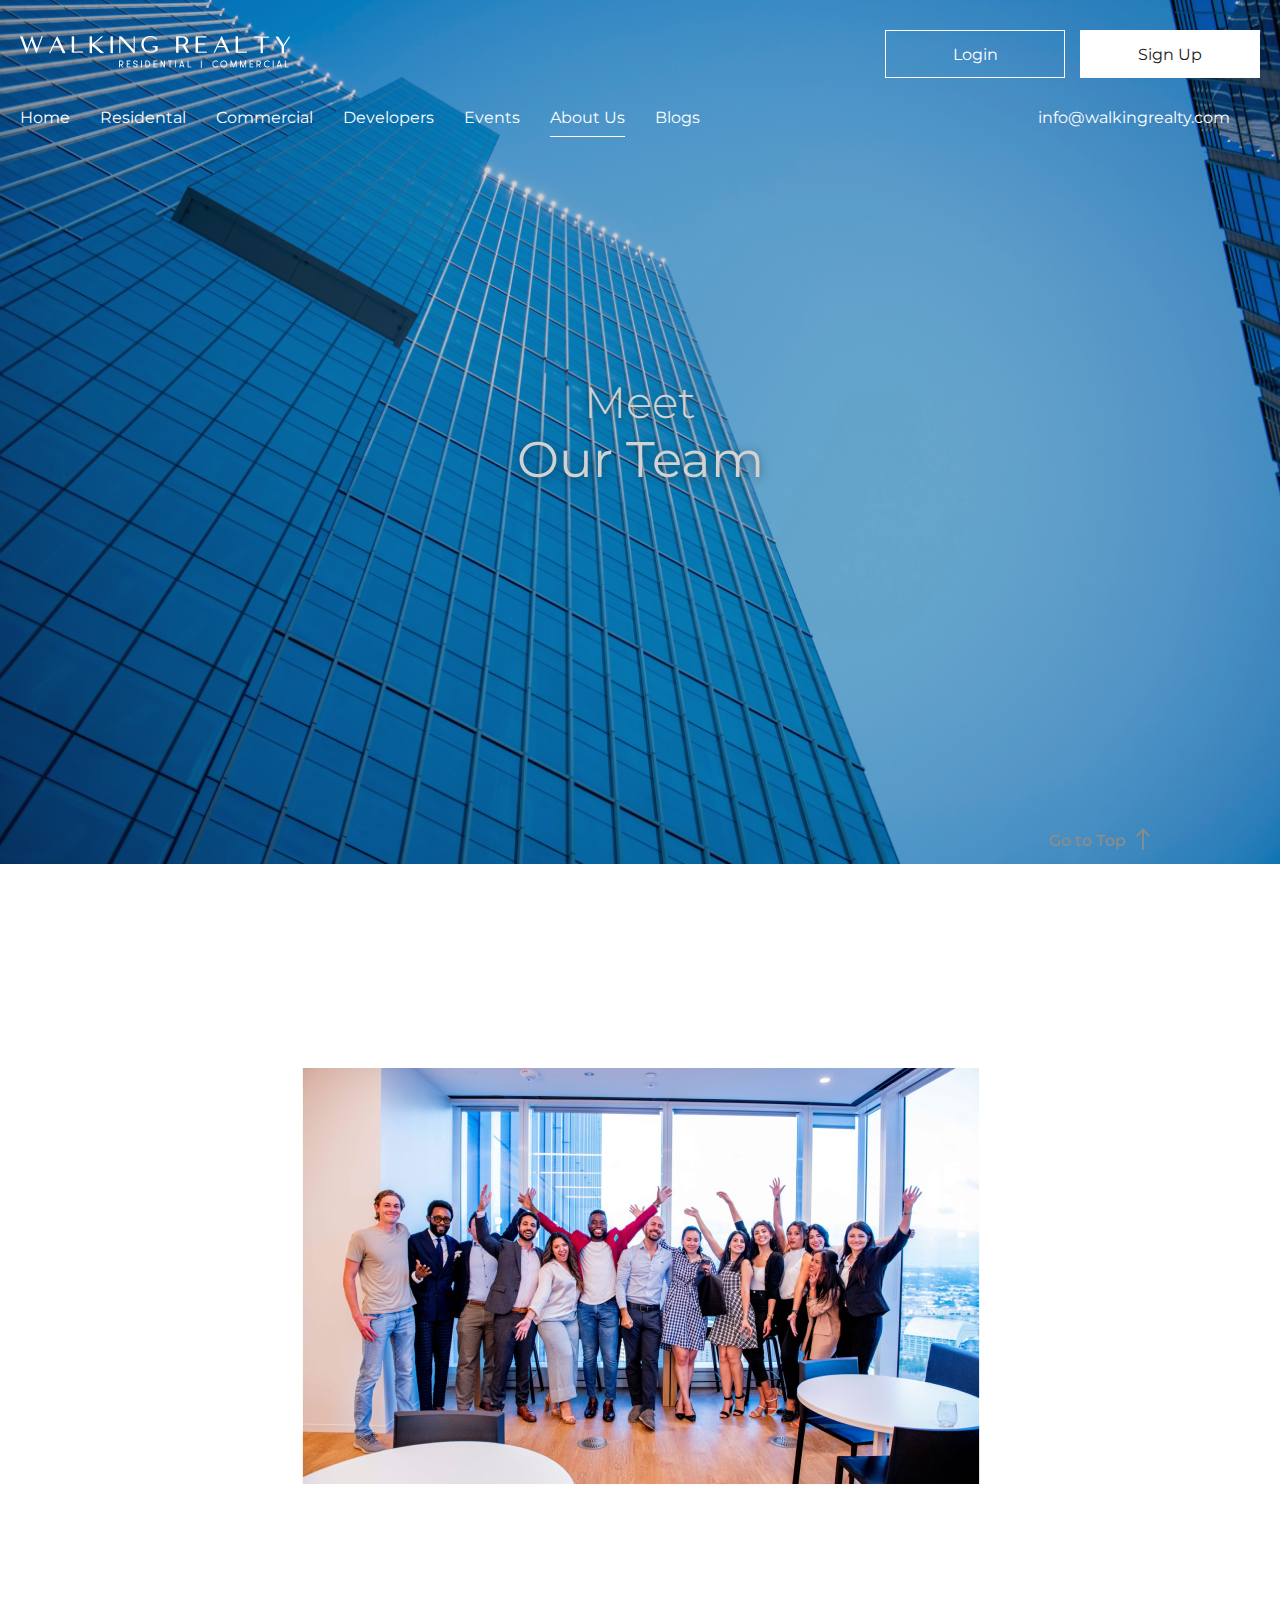
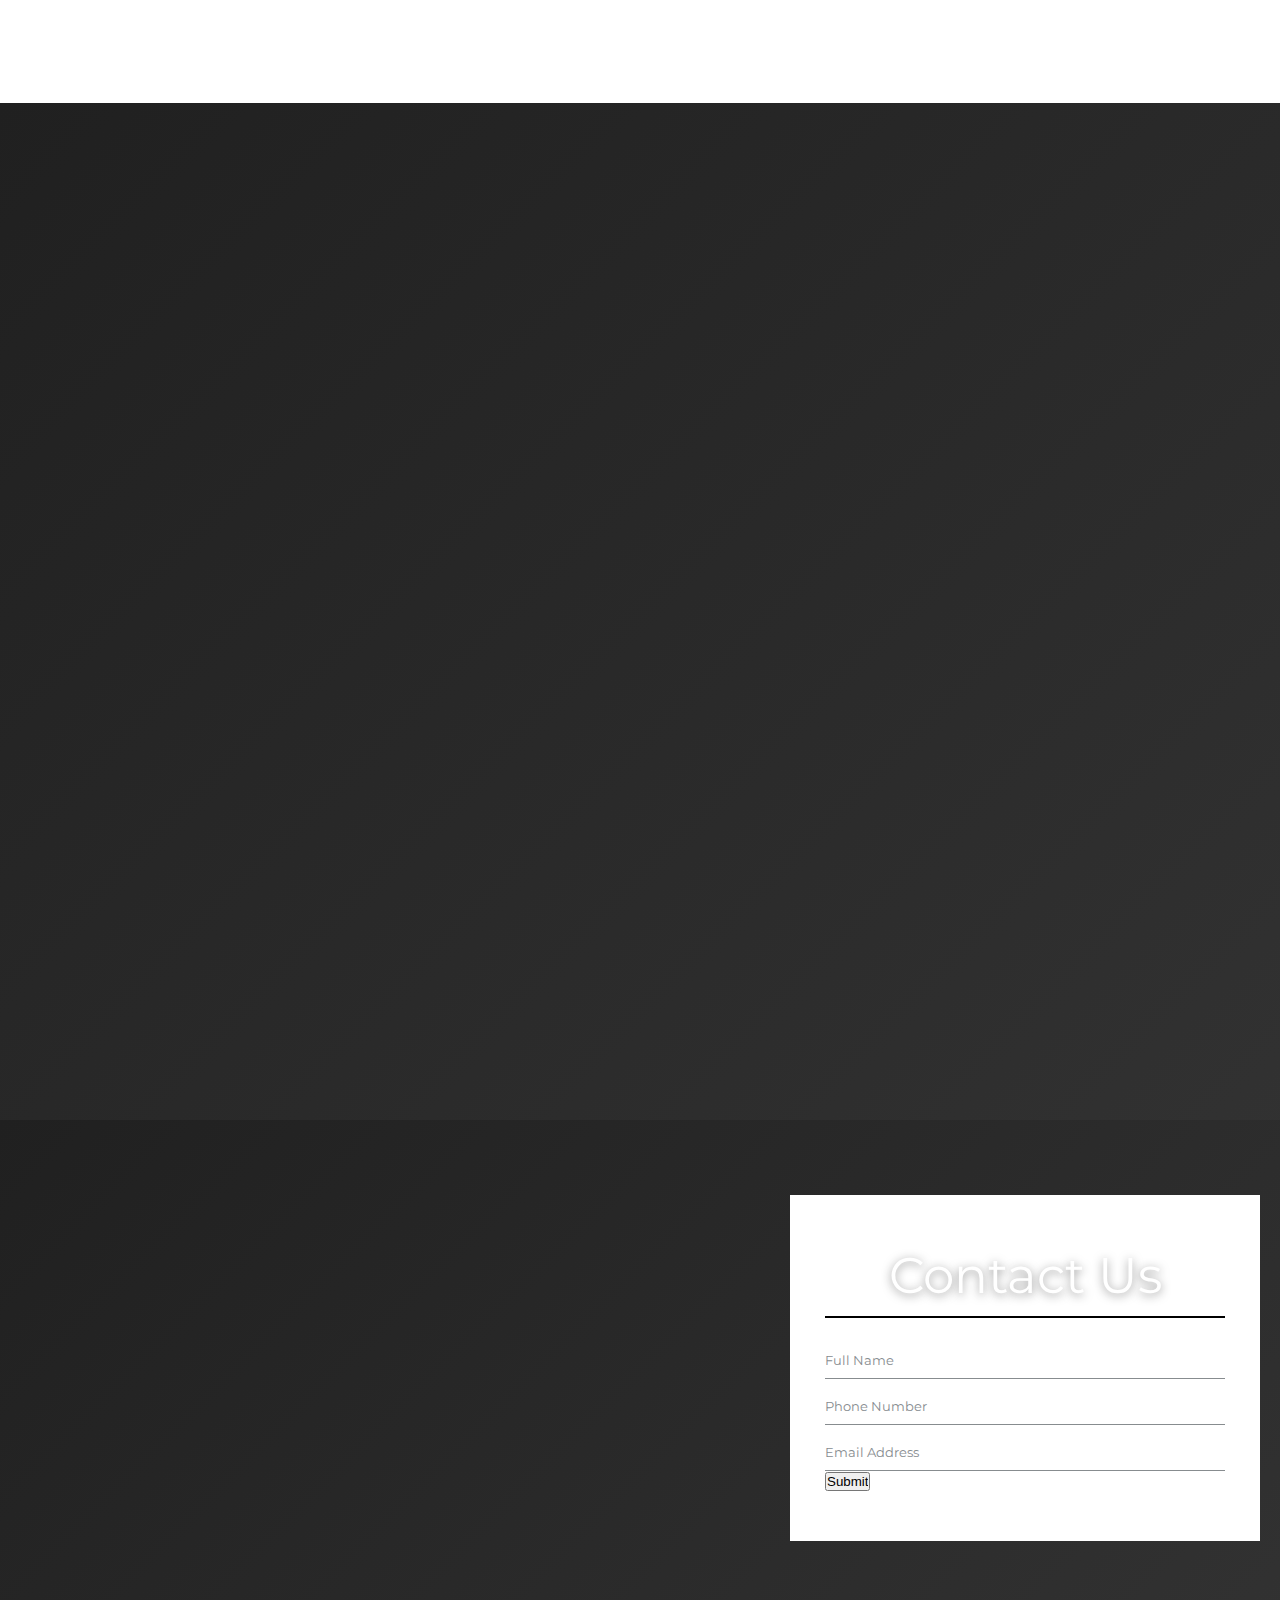
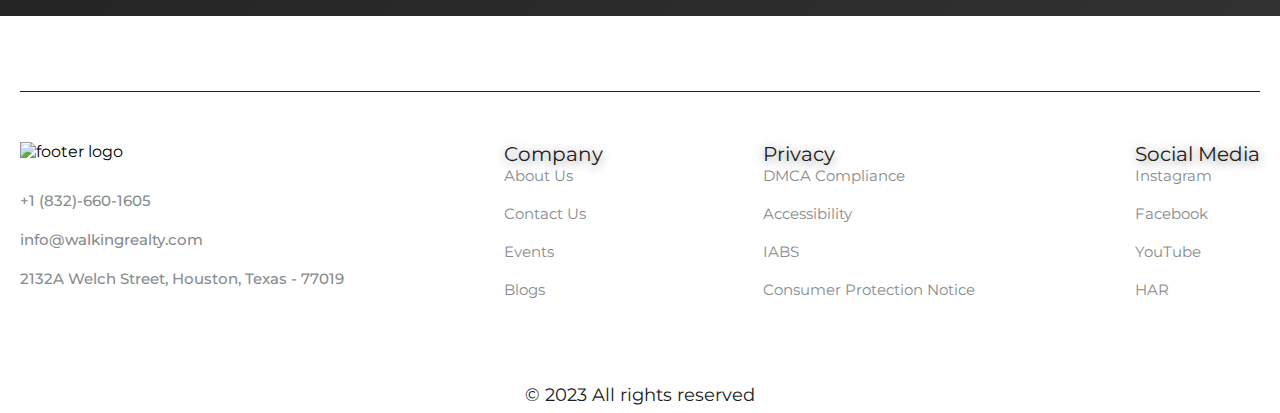
==== commit 094d59ad: "create some common class and tag which is common in every section" ====
--- a/sub-pages/about-us.html
+++ b/sub-pages/about-us.html
@@ -17,72 +17,135 @@
 </head>
 
 <body>
-<header class="header">
-    <div class="wr-container">
-        <div class="top-header">
-            <div class="logo">
-                <a href="index.html"><img src="../assets/images/about/logo.png" alt="Logo"></a>
-            </div>
-            <div class="right-btn-wrap">
-                <a href="./sub-pages/authenticate/login.html"
-                    class="main-btn border-btn white-border white-btn">Login</a>
-                <a href="./sub-pages/authenticate/signUp.html" class="main-btn white-btn">Sign Up</a>
-            </div>
-        </div>
-        <div class="middle-header-wrap">
-            <nav>
-                <div class="nav-menu">
-                    <span class="menu-icon"></span>
-                </div>
-                <div class="wr-menu-wrap">
-                    <div class="close-menu">
-                        <span class="title">Menu</span>
-                        <div class="close-icon-wrap">
-                            <span class="close-icon"></span>
-                        </div>
-                    </div>
-                    <ul>
-                        <li class="menu-item"><a href="./index.html">Home</a></li>
-                        <li class="menu-item"><a href="../sub-pages/residental.html">Residental</a></li>
-                        <li class="menu-item"><a href="../sub-pages/commercial.html">Commercial</a></li>
-                        <li class="menu-item"><a href="../sub-pages/developers.html">Developers</a></li>
-                        <li class="menu-item"><a href="../sub-pages/events.html">Events</a></li>
-                        <li class="menu-item current-menu-item"><a href="../sub-pages/about-us.html">About Us</a></li>
-                        <li class="menu-item"><a href="../sub-pages/blogs.html">Blogs</a></li>
-                        <li class="menu-item mobile-view"><a href="./sub-pages/authenticate/login.html">Log In</a>
-                        </li>
-                        <li class="menu-item mobile-view"><a href="./sub-pages/authenticate/signUp.html">Sign Up</a>
-                        </li>
-                        <li class="menu-item mobile-view log-out"><a href="javascript:void(0)">Log Out</a></li>
-                    </ul>
-                </div>
-            </nav>
-            <div class="right-cart-wrap">info@walkingrealty.com</div>
-        </div>
-    </div>
-</header>
-<!-- header -->
-
-<!-- banner section -->
-<section class="wr-about-banner">
-    <div class="opacity-layer"></div>
-    <div class="wr-about-video-banner">
-        <video autoplay loop muted playsinline poster="../assets/images/about/about.png">
-            <!-- <source src="./assets/images/home/bg-video.mp4" type="video/mp4"> -->
-        </video>
-    </div>
-    <div class="wr-about-center-content">
-        
-        <span>
-          Meet
-        </span>
-        <h2 class="img wow fadeInDown" data-wow-delay="250ms" data-wow-duration="300ms">
-           Our Team
-        </h2>
-    </div>
-    
-</section>
-<!-- banner section -->
+    <header class="header">
+        <div class="wr-container">
+            <div class="top-header">
+                <div class="logo">
+                    <a href="index.html"><img src="../assets/images/about/logo.png" alt="Logo"></a>
+                </div>
+                <div class="right-btn-wrap">
+                    <a href="./sub-pages/authenticate/login.html"
+                        class="main-btn border-btn white-border white-btn">Login</a>
+                    <a href="./sub-pages/authenticate/signUp.html" class="main-btn white-btn">Sign Up</a>
+                </div>
+            </div>
+            <div class="middle-header-wrap">
+                <nav>
+                    <div class="nav-menu">
+                        <span class="menu-icon"></span>
+                    </div>
+                    <div class="wr-menu-wrap">
+                        <div class="close-menu">
+                            <span class="title">Menu</span>
+                            <div class="close-icon-wrap">
+                                <span class="close-icon"></span>
+                            </div>
+                        </div>
+                        <ul>
+                            <li class="menu-item"><a href="./index.html">Home</a></li>
+                            <li class="menu-item"><a href="../sub-pages/residental.html">Residental</a></li>
+                            <li class="menu-item"><a href="../sub-pages/commercial.html">Commercial</a></li>
+                            <li class="menu-item"><a href="../sub-pages/developers.html">Developers</a></li>
+                            <li class="menu-item"><a href="../sub-pages/events.html">Events</a></li>
+                            <li class="menu-item current-menu-item"><a href="../sub-pages/about-us.html">About Us</a>
+                            </li>
+                            <li class="menu-item"><a href="../sub-pages/blogs.html">Blogs</a></li>
+                            <li class="menu-item mobile-view"><a href="./sub-pages/authenticate/login.html">Log In</a>
+                            </li>
+                            <li class="menu-item mobile-view"><a href="./sub-pages/authenticate/signUp.html">Sign Up</a>
+                            </li>
+                            <li class="menu-item mobile-view log-out"><a href="javascript:void(0)">Log Out</a></li>
+                        </ul>
+                    </div>
+                </nav>
+                <div class="right-cart-wrap">info@walkingrealty.com</div>
+            </div>
+        </div>
+    </header>
+    <!-- header -->
+
+    <!-- banner section -->
+    <section class="wr-about-banner">
+        <div class="opacity-layer"></div>
+        <div class="wr-about-video-banner">
+            <video autoplay loop muted playsinline poster="../assets/images/about/about.png">
+                <!-- <source src="./assets/images/home/bg-video.mp4" type="video/mp4"> -->
+            </video>
+        </div>
+        <div class="wr-about-center-content">
+
+            <span>
+                Meet
+            </span>
+            <h3 class="img wow fadeInDown" data-wow-delay="250ms" data-wow-duration="300ms">
+                Our Team
+            </h3>
+        </div>
+
+    </section>
+    <!-- banner section -->
+    <section class="wr-team">
+        <div class="wr-container">
+            <div class="main-title white-title wow fadeIn" data-wow-delay="300ms" data-wow-duration="300ms">
+
+                <h6>TEAM WALKING REALTY</h6>
+            </div>
+            <div class="team">
+                <img src="../assets/images/about/team.png">
+            </div>
+            <div class="content">
+
+
+                <p class="dark wow fadeInUp" data-wow-delay="400ms" data-wow-duration="300ms">Experience the
+                    Walking realty is your trusted consulting brokerage for all your real estate needs. Whether you are
+                    looking for a residential, commercial property, or developer, Our team of experts can guide you
+                    through the residential or commercial process from start to finish.</p>
+
+            </div>
+        </div>
+    </section>
+
+    <section class="wr-dev-ops">
+        <div class="wr-container">
+            <div class="main-title white-title wow fadeIn" data-wow-delay="300ms" data-wow-duration="300ms">
+
+                <h6 class="white">ABOUT WALKING REALTY</h6>
+            </div>
+            <div class="row">
+                
+                <div class="img wow fadeInRight" data-wow-delay="500ms" data-wow-duration="500ms">
+                    <iframe width="560" height="315" src="https://www.youtube.com/embed/ax98MiIe_v4?si=XHlvlQaBVtPmSXAi"
+                        title="YouTube video player" frameborder="0"
+                        allow="accelerometer; autoplay; clipboard-write; encrypted-media; gyroscope; picture-in-picture; web-share"
+                        allowfullscreen></iframe>
+
+                </div>
+                <div class="text wow fadeInLeft" data-wow-delay="500ms" data-wow-duration="500ms">
+                    <p>Walking Realty takes pride in out new development expertise and ability to build strong
+                        relationships with city stakeholders. We understand that buying or selling a property can be a
+                        complex process, so we work closely with out clients to ensure a seamless and stress-free
+                        experience.</p>
+                </div>
+
+            </div>
+            <div class="row">
+                <div class="text wow fadeInRight" data-wow-delay="500ms" data-wow-duration="500ms">
+                    <p>As a consulting brokerage, we are dedicated to providing our clients with expert advice and
+                        guidance. Our profound connections understand the real estate industry and can provide valuable
+                        insights and information. Whether you want to buy or sell a property, we can help you navigate
+                        the market and achieve your goals.</p>
+                </div>
+
+                <div class="img wow fadeInLeft" data-wow-delay="500ms" data-wow-duration="500ms">
+                    <iframe width="560" height="315" src="https://www.youtube.com/embed/BHxtD0UcXko?si=N86fucZ_neFkPpKl"
+                        title="YouTube video player" frameborder="0"
+                        allow="accelerometer; autoplay; clipboard-write; encrypted-media; gyroscope; picture-in-picture; web-share"
+                        allowfullscreen></iframe>
+                </div>
+            </div>
+
+        </div>
+    </section>
 
     <!-- form section -->
     <section class="wr-form">
--- a/assets/css/style.css
+++ b/assets/css/style.css
@@ -23,34 +23,154 @@
     font-style: normal;
 }
 
-/* body h1{
-
-} */
-body h2 {
-    font-family: Montserrat;
-    font-style: normal;
-    font-weight: 400;
-    line-height: normal;
-}
-
-/* body h3{
-
-}
-body h4{
-
-}
-body h5{
-
-}
-body h6{
-    
-} */
-body p {
-    font-style: normal;
-    font-weight: 500;
-    line-height: normal;
-}
-
+h1 {
+    font-size: 100px;
+    color: var(--Pure-White, #FFF);
+    text-align: center;
+    text-shadow: 0px 2px 10px rgba(32, 32, 32, 0.50);
+    font-style: normal;
+    font-weight: 600;
+    line-height: normal;
+}
+
+h2 {
+    color: var(--nero-dark);
+    text-align: center;
+    font-size: 60px;
+    font-style: normal;
+    font-weight: 400;
+    line-height: normal;
+}
+
+h2.white {
+    color: var(--Pure-White);
+    text-align: center;
+    font-size: 60px;
+    font-style: normal;
+    font-weight: 400;
+    line-height: normal;
+}
+
+h3 {
+    color: var(--Pure-White);
+    text-align: center;
+    text-shadow: 0px 2px 10px rgba(32, 32, 32, 0.50);
+
+    font-size: 50px;
+    font-style: normal;
+    font-weight: 400;
+    line-height: normal;
+}
+
+h3.dark {
+    color: var(--nero-dark);
+    text-align: center;
+    text-shadow: 0px 2px 10px rgba(32, 32, 32, 0.50);
+
+    font-size: 50px;
+    font-style: normal;
+    font-weight: 400;
+    line-height: normal;
+}
+
+h6 {
+    color: var(--nero-dark);
+    text-align: center;
+    font-size: 20px;
+    font-style: normal;
+    font-weight: 600;
+    line-height: 34px;
+    /* 170% */
+}
+
+h6.white {
+    color: var(--Pure-White);
+    text-align: center;
+    font-size: 20px;
+    font-style: normal;
+    font-weight: 600;
+    line-height: 34px;
+    /* 170% */
+}
+
+p{
+    color: var(--Pure-White);
+    text-align: center;
+    font-size: 18px;
+    font-style: normal;
+    font-weight: 400;
+    line-height: 35px;
+   
+    /* 194.444% */
+}
+
+p.dark {
+    color: var(--nero-dark);
+    text-align: center;
+    font-size: 18px;
+    font-style: normal;
+    font-weight: 400;
+    line-height: 35px;
+    /* 194.444% */
+}
+
+p.gray {
+    color: var(--aluminium-grey);
+    text-align: center;
+
+    font-size: 18px;
+    font-style: normal;
+    font-weight: 400;
+    line-height: 35px;
+    /* 194.444% */
+}
+span{
+    color: var(--Pure-White);
+    text-align: center;
+    text-shadow: 0px 2px 10px rgba(32, 32, 32, 0.50);
+    font-size: 44px;
+    font-style: normal;
+    font-weight: 300;
+    line-height: normal
+}
+
+span.dark{
+    color: var(--nero-dark);
+    text-align: center;
+    text-shadow: 0px 2px 10px rgba(32, 32, 32, 0.50);
+    font-size: 44px;
+    font-style: normal;
+    font-weight: 300;
+    line-height: normal
+}
+.main-title{
+    position: relative;
+    padding-bottom: 20px;
+}
+.main-title.white-title::before {
+    background: #FFFFFF;
+}
+
+.main-title::before {
+    content: "";
+    position: absolute;
+    left: 0;
+    bottom: 0;
+    right: 0;
+    height: 1px;
+    background: linear-gradient(135deg, #202020 0%, rgba(32, 32, 32, 0.92) 100%);
+    max-width: 680px;
+    margin: 0 auto;
+}
+@media screen and (max-width: 768px) {
+    h1 {
+        font-weight: 600;
+    }
+
+    @media (min-width: 374px) and (max-width: 575.98px) {
+        /* CSS rules */
+    }
+}
 .wr-container {
     max-width: 1280px;
     width: 100%;
@@ -192,10 +312,70 @@
     cursor: pointer;
 }
 
-/* media quary */
-
-
-
+/* header */
+
+/* 
+@media only screen and (max-width: 767px){
+header .right-btn-wrap {
+    display: none !important;
+}}
+
+
+@media (max-width: 767px){
+header .middle-header-wrap .nav-menu {
+    display: block;
+    position: absolute;
+    cursor: pointer;
+    right: 0;
+    top: 0;
+    width: 24px;
+    height: 24px;
+    background-image: url(../images/icons/menu.svg);
+}
+}
+@media (max-width: 767px){
+header .middle-header-wrap .wr-menu-wrap {
+    position: fixed;
+    top: 0;
+    left: 0;
+    right: 0;
+    bottom: 0;
+    background: #FFFFFF;
+    z-index: 999;
+    transition: all 0.5s ease-in-out;
+    transform: translateX(100%);
+    min-height: 100vh;
+    height: 100%;
+    overflow: auto;
+}}
+
+@media (max-width: 767px){
+header .middle-header-wrap.right-cart-wrap{
+font-size: 0
+}
+}
+
+@media only screen and (max-width: 767px){
+header .middle-header-wrap .wr-menu-wrap ul {
+    display: block;
+    margin-top: 10px;
+}}
+@media only screen and (max-width: 767px){
+header .middle-header-wrap .wr-menu-wrap ul li a {
+    display: block;
+    text-align: center;
+    font-size: 18px;
+    font-weight: 500;
+    color: #202020;
+    padding: 0;
+}}
+@media (max-width: 767px){
+header .middle-header-wrap .wr-menu-wrap .close-menu {
+    display: flex;
+    justify-content: space-between;
+    align-items: center;
+    padding: 15px 20px;
+}} */
 /* header */
 /* banner section */
 .wr-home-banner {
@@ -237,28 +417,6 @@
     text-align: center;
 }
 
-.wr-home-banner .wr-center-content h2 {
-    color: var(--pure-white);
-    text-align: center;
-    text-shadow: 0px 2px 10px rgba(32, 32, 32, 0.50);
-    font-family: Montserrat;
-    font-size: 50px;
-    font-style: normal;
-    font-weight: 400;
-    line-height: normal;
-}
-
-.wr-home-banner .wr-center-content span {
-    color: var(--Pure-White, #FFF);
-    text-align: center;
-    text-shadow: 0px 2px 10px rgba(32, 32, 32, 0.50);
-    font-family: Montserrat;
-    font-size: 44px;
-    font-style: normal;
-    font-weight: 300;
-    line-height: normal;
-}
-
 .wr-home-banner .wr-bottom-content {
     position: absolute;
     left: 50%;
@@ -271,16 +429,7 @@
 }
 
 .wr-home-banner .wr-bottom-content p {
-    color: var(--Pure-White);
-    text-align: center;
-    text-shadow: 0px 2px 10px rgba(0, 0, 0, 0.50);
-    font-family: Montserrat;
-    font-size: 18px;
-    font-style: normal;
-    font-weight: 400;
-    line-height: 35px;
     padding-bottom: 10px;
-    /* 194.444% */
 }
 
 .wr-home-banner .wr-bottom-content .bottom-options {
@@ -299,7 +448,7 @@
 }
 
 .wr-home-banner .wr-bottom-content .bottom-options .options h6 {
-    color: var(--pure-white);
+    color: var(--Pure-White);
     font-family: Montserrat;
     font-size: 16px;
     font-style: normal;
@@ -321,7 +470,7 @@
 }
 
 .wr-home-banner .wr-bottom-content .bottom-options .enter-city input::placeholder {
-    color: var(--pure-white);
+    color: var(--Pure-White);
     font-family: Montserrat;
     font-size: 14px;
     font-style: normal;
@@ -343,7 +492,7 @@
     max-width: 620px;
     width: 100%;
     height: 1px;
-    background-color: var(--pure-white);
+    background-color: var(--Pure-White);
 }
 
 /* banner section */
@@ -358,23 +507,7 @@
     text-align: center;
 }
 
-.wr-specialize .main-title span {
-    color: #202020;
-    font-family: Montserrat;
-    font-size: 44px;
-    font-style: normal;
-    font-weight: 300;
-    line-height: normal;
-}
-
-.wr-specialize .main-title h2 {
-    color: #202020;
-    font-family: Montserrat;
-    font-size: 60px;
-    font-style: normal;
-    font-weight: 400;
-    line-height: normal;
-}
+
 
 .wr-specialize .content {
     position: relative;
@@ -427,39 +560,9 @@
 
 }
 
-.wr-expertise .main-title {
-    position: relative;
-    padding-bottom: 20px;
-}
-
-.wr-expertise .main-title.white-title h3 {
-    color: var(--Pure-White, #FFF);
-    text-align: center;
-
-    /* Heading/Heading 6 */
-    font-family: Montserrat;
-    font-size: 20px;
-    font-style: normal;
-    font-weight: 600;
-    line-height: 34px;
-    /* 170% */
-}
-
-.wr-expertise .main-title.white-title::before {
-    background: #FFFFFF;
-}
-
-.wr-expertise .main-title::before {
-    content: "";
-    position: absolute;
-    left: 0;
-    bottom: 0;
-    right: 0;
-    height: 1px;
-    background: linear-gradient(135deg, #202020 0%, rgba(32, 32, 32, 0.92) 100%);
-    max-width: 680px;
-    margin: 0 auto;
-}
+
+
+
 
 .wr-expertise .row {
     margin-bottom: 150px;
@@ -486,18 +589,7 @@
     z-index: 1;
 }
 
-.wr-expertise .top-text h1 {
-    color: var(--Pure-White, #FFF);
-    text-align: center;
-    text-shadow: 0px 2px 10px rgba(32, 32, 32, 0.50);
-
-    /* Heading/Heading 1 */
-    font-family: Montserrat;
-    font-size: 100px;
-    font-style: normal;
-    font-weight: 600;
-    line-height: normal;
-}
+
 
 .wr-expertise .row .img img {
     object-fit: cover;
@@ -541,7 +633,7 @@
 
 .wr-expertise .bottom-button .about-btn {
     padding: 14px 71px;
-    background-color: var(--pure-white);
+    background-color: var(--Pure-White);
     min-width: 214px;
     margin: 0 auto;
     display: table;
@@ -572,38 +664,10 @@
     position: relative;
 }
 
-.wr-propertise .main-title {
-    position: relative;
-    padding-bottom: 20px;
-}
-
-.wr-propertise .main-title.white-title h3 {
-    color: var(--nero-dark);
-    text-align: center;
-
-    /* Heading/Heading 6 */
-    font-family: Montserrat;
-    font-size: 20px;
-    font-style: normal;
-    font-weight: 600;
-    line-height: 34px;
-    /* 170% */
-}
+
 
 .wr-propertise .main-title.white-title::before {
     background: #202020;
-}
-
-.wr-propertise .main-title::before {
-    content: "";
-    position: absolute;
-    left: 0;
-    bottom: 0;
-    right: 0;
-    height: 1px;
-    background: linear-gradient(135deg, #202020 0%, rgba(32, 32, 32, 0.92) 100%);
-    max-width: 680px;
-    margin: 0 auto;
 }
 
 .wr-propertise .propertise-options {
@@ -707,10 +771,10 @@
     transform: scale(0.9);
 }
 
-.text-container {
+/* .text-container {
     position: absolute;
     bottom: 20px;
-    /* Adjust as needed */
+    
     left: 50%;
     transform: translateX(-50%);
     background-color: rgba(255, 255, 255, 0.7);
@@ -720,7 +784,7 @@
     border-radius: 5px;
     font-size: 16px;
     color: #d81d1d;
-}
+} */
 
 /* properties section */
 
@@ -729,39 +793,11 @@
     padding: 125px 0 125px;
 }
 
-.wr-professionals .main-title {
-    position: relative;
-    padding-bottom: 20px;
-}
-
-.wr-professionals .main-title.white-title h3 {
-    color: var(--nero-dark);
-    text-align: center;
-
-    /* Heading/Heading 6 */
-    font-family: Montserrat;
-    font-size: 20px;
-    font-style: normal;
-    font-weight: 600;
-    line-height: 34px;
-    /* 170% */
-}
 
 .wr-professionals .main-title.white-title::before {
     background: #202020;
 }
 
-.wr-professionals .main-title::before {
-    content: "";
-    position: absolute;
-    left: 0;
-    bottom: 0;
-    right: 0;
-    height: 1px;
-    background: linear-gradient(135deg, #202020 0%, rgba(32, 32, 32, 0.92) 100%);
-    max-width: 680px;
-    margin: 0 auto;
-}
 
 /* .wr-professionals .d-content .o-info{
     position: relative;
@@ -826,54 +862,6 @@
 
 }
 
-.wr-professionals .p-title h3 {
-    color: var(--nero-dark, #202020);
-
-
-    /* Heading/Heading 3 */
-    font-family: Montserrat;
-    font-size: 50px;
-    font-style: normal;
-    font-weight: 400;
-    line-height: normal;
-}
-
-.wr-professionals .p-title span {
-    color: var(--nero-dark, #202020);
-
-
-    /* Heading/Heading 4 */
-    font-family: Montserrat;
-    font-size: 44px;
-    font-style: normal;
-    font-weight: 300;
-    line-height: normal;
-}
-
-.wr-professionals .p-title2 h3 {
-    color: var(--nero-dark, #202020);
-
-
-    /* Heading/Heading 3 */
-    font-family: Montserrat;
-    font-size: 50px;
-    font-style: normal;
-    font-weight: 400;
-    line-height: normal;
-}
-
-.wr-professionals .p-title2 span {
-    color: var(--nero-dark, #202020);
-
-
-    /* Heading/Heading 4 */
-    font-family: Montserrat;
-    font-size: 44px;
-    font-style: normal;
-    font-weight: 300;
-    line-height: normal;
-}
-
 .wr-professionals .d-content {
     display: flex;
     justify-content: center;
@@ -979,28 +967,34 @@
     line-height: normal;
 }
 
-footer .footer-contact-info a,
-p {
+footer .footer-contact-info a{
     text-decoration: none;
     color: var(--aluminium-grey, #878C8F);
 
-    /* Subtitle/Subtitle 1 */
+  
     font-family: Montserrat;
     font-size: 15px;
     font-style: normal;
     font-weight: 500;
     line-height: normal;
 }
+footer .footer-contact-info p{
+    text-decoration: none;
+    color: var(--aluminium-grey, #878C8F);
+
+  
+    font-family: Montserrat;
+    font-size: 15px;
+    font-style: normal;
+    font-weight: 500;
+    line-height: normal;
+}
 
 footer .footer-title {
-    color: var(--nero-dark, #202020);
-    margin-bottom: 20px;
-    /* Body/Body 3 */
-    font-family: Montserrat;
     font-size: 20px;
-    font-style: normal;
-    font-weight: 500;
-    line-height: normal;
+    color: #202020;
+    text-align: left;
+
 }
 
 footer ul {
@@ -1121,28 +1115,6 @@
     text-align: center;
 }
 
-.wr-about-banner .wr-about-center-content h2 {
-    color: var(--Pure-White);
-    text-align: center;
-    text-shadow: 0px 2px 10px rgba(32, 32, 32, 0.50);
-
-    font-size: 50px;
-
-}
-
-.wr-about-banner .wr-about-center-content span {
-    color: var(--Pure-White, #FFF);
-    text-align: center;
-    text-shadow: 0px 2px 10px rgba(32, 32, 32, 0.50);
-    font-family: Montserrat;
-    font-size: 44px;
-    font-style: normal;
-    font-weight: 300;
-    line-height: normal;
-}
-
-
-
 
 
 .wr-blogs-banner {
@@ -1184,28 +1156,8 @@
     text-align: center;
 }
 
-.wr-blogs-banner .wr-blogs-center-content h2 {
-    color: var(--Pure-White);
-    text-align: center;
-    text-shadow: 0px 2px 10px rgba(32, 32, 32, 0.50);
-
-    font-size: 50px;
-    font-family: Montserrat;
-    font-style: normal;
-    font-weight: 400;
-    line-height: normal;
-}
-
-.wr-blogs-banner .wr-blogs-center-content span {
-    color: var(--Pure-White);
-    text-align: center;
-    text-shadow: 0px 2px 10px rgba(32, 32, 32, 0.50);
-    font-family: Montserrat;
-    font-size: 44px;
-    font-style: normal;
-    font-weight: 300;
-    line-height: normal;
-}
+
+
 
 .c-blog-content {
     padding: 75px 0 25px;
@@ -1279,7 +1231,7 @@
 }
 
 /* readmore button animation */
-.c-blog-content .blog-info .read-more-button a{
+.c-blog-content .blog-info .read-more-button a {
     position: absolute;
     left: 0%;
     bottom: 0%;
@@ -1287,6 +1239,7 @@
     z-index: 2;
     text-decoration: none
 }
+
 .c-blog-content .blog-info .read-more-button a .text {
     color: var(--nero-dark, #202020);
     text-align: center;
@@ -1299,14 +1252,17 @@
     padding: 0 38px 26px 0;
     transition: all 0.5s ease-in-out;
 }
+
 .c-blog-content .blog-info .read-more-button a:hover .text {
     padding-right: 12px;
     padding-left: 12px;
-   
-}
+
+}
+
 .c-blog-content .blog-info .read-more-button a:hover .text::before {
     width: 125px;
 }
+
 .c-blog-content .blog-info .read-more-button a .text::before {
     content: "";
     position: absolute;
@@ -1318,19 +1274,21 @@
     background-size: 125px;
     transition: all 0.5s ease-in-out;
 }
+
 /* readmore button animation */
 
-.c-blog-content .blogs-container{
-   margin-top: 100px;
-   display: flex;
-   flex-wrap: wrap;
-   justify-content:center;
-   gap: 50px 100px;
-  
-    
-}
+.c-blog-content .blogs-container {
+    margin-top: 100px;
+    display: flex;
+    flex-wrap: wrap;
+    justify-content: center;
+    gap: 50px 100px;
+
+
+}
+
 .c-blog-content .blogs-container .blogs {
-    max-width:495px ;
+    max-width: 495px;
     width: 100%;
     position: relative;
 }
@@ -1383,17 +1341,19 @@
 }
 
 /* readmore button animation */
-.c-blog-content .blogs-info .read-more-button-2{
+.c-blog-content .blogs-info .read-more-button-2 {
     margin-bottom: 30px;
 }
-.c-blog-content .blogs-info .read-more-button-2 a{
+
+.c-blog-content .blogs-info .read-more-button-2 a {
     position: absolute;
     left: 0%;
     bottom: 0%;
-    
+
     z-index: 2;
     text-decoration: none
 }
+
 .c-blog-content .blogs-info .read-more-button-2 a .text {
     color: var(--nero-dark, #202020);
     text-align: center;
@@ -1406,14 +1366,17 @@
     padding: 0 38px 20px 0;
     transition: all 0.5s ease-in-out;
 }
+
 .c-blog-content .blogs-info .read-more-button-2 a:hover .text {
     padding-right: 12px;
     padding-left: 12px;
-   
-}
+
+}
+
 .c-blog-content .blogs-info .read-more-button-2 a:hover .text::before {
     width: 100px;
 }
+
 .c-blog-content .blogs-info .read-more-button-2 a .text::before {
     content: "";
     position: absolute;
@@ -1425,6 +1388,7 @@
     background-size: 100px;
     transition: all 0.5s ease-in-out;
 }
+
 /* readmore button animation */
 
 
@@ -1473,69 +1437,38 @@
     text-align: center;
 }
 
-.wr-events-banner .wr-events-center-content h2 {
-    color: var(--Pure-White);
-    text-align: center;
-    text-shadow: 0px 2px 10px rgba(32, 32, 32, 0.50);
-
-    font-size: 50px;
-    font-family: Montserrat;
-    font-style: normal;
-    font-weight: 400;
-    line-height: normal;
-}
-
-.wr-events-banner .wr-events-center-content span {
-    color: var(--Pure-White);
-    text-align: center;
-    text-shadow: 0px 2px 10px rgba(32, 32, 32, 0.50);
-    font-family: Montserrat;
-    font-size: 44px;
-    font-style: normal;
-    font-weight: 300;
-    line-height: normal;
-}
+
 
 .c-event-content {
     padding: 75px 0 25px;
+
+
 }
 
 .c-event-content .wr-container {
     position: relative;
 }
-.c-event-content .wr-event{
+
+.c-event-content .wr-event {
     position: relative;
     margin: 0 auto;
     max-width: 840px;
     width: 100%;
 }
+
+.c-event-content .bg {
+    background-image: url(../images/events/event-bg.png);
+    background-position: center 6%;
+
+    width: 100%;
+    background-repeat: no-repeat;
+}
+
 .c-event-content .wr-event .c-image {
     max-width: 840px;
     width: 100%;
     margin: 0 auto;
     position: relative;
-}
-
-
-
-.c-event-content .event-info .date {
-    display: flex;
-    justify-content: space-between;
-    padding-top: 25px;
-}
-
-.c-event-content .event-info .date span {
-
-    color: var(--aluminium-grey);
-
-
-    /* Subtitle/Subtitle 2 */
-    font-family: Montserrat;
-    font-size: 14px;
-    font-style: normal;
-    font-weight: 500;
-    line-height: normal;
-    padding-bottom: 10px;
 }
 
 .c-event-content .event-info h4 {
@@ -1564,14 +1497,15 @@
 }
 
 /* readmore button animation */
-.c-event-content .event-info .read-more-button a{
+.c-event-content .event-info .read-more-button a {
     position: absolute;
     right: 4%;
     bottom: 32%;
-  
+
     z-index: 2;
     text-decoration: none
 }
+
 .c-event-content .event-info .read-more-button a .text {
     color: var(--Pure-White);
     text-align: center;
@@ -1584,14 +1518,17 @@
     padding: 0 38px 26px 0;
     transition: all 0.5s ease-in-out;
 }
+
 .c-event-content .event-info .read-more-button a:hover .text {
     padding-right: 12px;
     padding-left: 12px;
-   
-}
+
+}
+
 .c-event-content .event-info .read-more-button a:hover .text::before {
     width: 125px;
 }
+
 .c-event-content .event-info .read-more-button a .text::before {
     content: "";
     position: absolute;
@@ -1603,26 +1540,30 @@
     background-size: 130px;
     transition: all 0.5s ease-in-out;
 }
+
 /* readmore button animation */
 
-.c-event-content .events-container{
-   margin-top: 100px;
-   display: flex;
-   flex-wrap: wrap;
-   justify-content:center;
-   gap: 50px 100px;
-  
-    
-}
+.c-event-content .events-container {
+    margin-top: 100px;
+    display: flex;
+    flex-wrap: wrap;
+    justify-content: center;
+    gap: 50px 100px;
+
+
+}
+
 .c-event-content .events-container .events {
-    max-width:495px ;
-    width: 100%;
-position: relative;
-}
-.c-event-content .events-container .events .b-image{
-    position: relative;
-}
-.c-event-content .events-container .events .b-image img{
+    max-width: 495px;
+    width: 100%;
+    position: relative;
+}
+
+.c-event-content .events-container .events .b-image {
+    position: relative;
+}
+
+.c-event-content .events-container .events .b-image img {
     max-width: 495px;
     width: 100%;
 }
@@ -1660,14 +1601,15 @@
 
 /* readmore button animation */
 
-.c-event-content .events-info .read-more-button-2 a{
+.c-event-content .events-info .read-more-button-2 a {
     position: absolute;
     right: 3%;
     bottom: 35%;
-    
+
     z-index: 2;
     text-decoration: none
 }
+
 .c-event-content .events-info .read-more-button-2 a .text {
     color: var(--Pure-White);
     text-align: center;
@@ -1680,14 +1622,17 @@
     padding: 0 38px 20px 0;
     transition: all 0.5s ease-in-out;
 }
+
 .c-event-content .events-info .read-more-button-2 a:hover .text {
     padding-right: 12px;
     padding-left: 12px;
-   
-}
+
+}
+
 .c-event-content .events-info .read-more-button-2 a:hover .text::before {
     width: 120px;
 }
+
 .c-event-content .events-info .read-more-button-2 a .text::before {
     content: "";
     position: absolute;
@@ -1699,4 +1644,357 @@
     background-size: 125px;
     transition: all 0.5s ease-in-out;
 }
-/* readmore button animation */+
+/* readmore button animation */
+
+
+
+
+
+
+.wr-developers-banner {
+    position: relative;
+    height: 864px;
+    padding: 0;
+}
+
+.wr-developers-banner .wr-developers-video-banner {
+    height: 100%;
+    position: relative;
+}
+
+.wr-developers-banner .opacity-layer {
+    position: absolute;
+    top: 0;
+    left: 0;
+    width: 100%;
+    height: 100%;
+    opacity: 0.2;
+    background: #202020;
+    z-index: 1;
+}
+
+.wr-developers-banner .wr-developers-video-banner video {
+    display: block;
+    height: 100%;
+    object-fit: cover;
+    width: 100%;
+}
+
+.wr-developers-banner .wr-developers-center-content {
+    position: absolute;
+    left: 50%;
+    top: 50%;
+    transform: translate(-50%, -50%);
+    max-width: 1050px;
+    width: 100%;
+    text-align: center;
+}
+
+
+
+.wr-at {
+    position: relative;
+    padding: 75px 0 105px;
+}
+
+.wr-at .main-title {
+    text-align: center;
+}
+
+.wr-at .content {
+    position: relative;
+    margin: 0 auto;
+    max-width: max-content;
+    padding-top: 35px;
+    max-width: 960px;
+    text-align: center;
+}
+
+/* specialize section */
+
+/* expertise section */
+.wr-dev-ops {
+    background: var(--Dark-Gradient, linear-gradient(135deg, #202020 0%, rgba(32, 32, 32, 0.92) 100%));
+    padding: 125px 0 125px;
+
+}
+
+
+.wr-dev-ops .main-title.white-title h3 {
+    color: var(--Pure-White, #FFF);
+    text-align: center;
+
+    /* Heading/Heading 6 */
+    font-family: Montserrat;
+    font-size: 20px;
+    font-style: normal;
+    font-weight: 600;
+    line-height: 34px;
+    /* 170% */
+}
+
+.wr-dev-ops .main-title.white-title::before {
+    background: #FFFFFF;
+}
+
+
+.wr-dev-ops .row {
+    margin-bottom: 75px;
+    display: grid;
+    grid-template-columns: 1fr 1fr;
+    position: relative;
+}
+
+.wr-dev-ops .row:nth-child(2) {
+    margin-bottom: 0px;
+    /* Remove margin bottom from the third row */
+}
+
+.wr-dev-ops .row .img img {
+    object-fit: cover;
+    width: 100%;
+    height: 100%;
+}
+
+.wr-dev-ops .row .text {
+    max-width: 525px;
+    width: 100%;
+    color: #FFF;
+    margin: auto;
+}
+
+.wr-dev-ops .row .text p {
+   
+    text-align: left;
+  
+}
+
+/* expertise section */
+
+
+
+
+
+
+
+
+.wr-commercial-banner {
+    position: relative;
+    height: 864px;
+    padding: 0;
+}
+
+.wr-commercial-banner .wr-commercial-video-banner {
+    height: 100%;
+    position: relative;
+}
+
+.wr-commercial-banner .opacity-layer {
+    position: absolute;
+    top: 0;
+    left: 0;
+    width: 100%;
+    height: 100%;
+    opacity: 0.2;
+    background: #202020;
+    z-index: 1;
+}
+
+.wr-commercial-banner .wr-commercial-video-banner video {
+    display: block;
+    height: 100%;
+    object-fit: cover;
+    width: 100%;
+}
+
+.wr-commercial-banner .wr-commercial-center-content {
+    position: absolute;
+    left: 50%;
+    top: 50%;
+    transform: translate(-50%, -50%);
+    max-width: 1240px;
+    width: 100%;
+    text-align: center;
+}
+
+
+
+.wr-com {
+    position: relative;
+    padding: 75px 0 70px;
+}
+
+.wr-com .main-title {
+    text-align: center;
+}
+
+
+
+
+.wr-com .content {
+    position: relative;
+    margin: 0 auto;
+    max-width: max-content;
+    padding-top: 35px;
+    max-width: 960px;
+    text-align: center;
+}
+
+
+.wr-com .content .wow.fadeInUp {
+    color: var(--aluminium-grey, #878C8F);
+    font-family: Montserrat;
+    font-size: 18px;
+    font-style: normal;
+    font-weight: 400;
+    padding-bottom: 35px;
+    line-height: normal;
+}
+
+/* specialize section */
+
+/* expertise section */
+
+
+
+
+.wr-commercial .main-title.white-title::before {
+    background: #FFFFFF;
+}
+
+.wr-commercial {
+    background: var(--Dark-Gradient, linear-gradient(135deg, #202020 0%, rgba(32, 32, 32, 0.92) 100%));
+    padding: 125px 0 125px;
+
+}
+
+
+
+
+
+
+
+
+.wr-commercial .row {
+    margin-bottom: 75px;
+    display: grid;
+    margin-top: 75px;
+    grid-template-columns: 1fr 1fr;
+    position: relative;
+}
+
+.wr-commercial .row:nth-child(3) {
+    margin-bottom: 0px;
+    /* Remove margin bottom from the third row */
+}
+
+.wr-commercial .row .img img {
+    object-fit: cover;
+    width: 100%;
+    height: 100%;
+}
+
+.wr-commercial .row .text {
+    max-width: 525px;
+    width: 100%;
+    color: #FFF;
+    margin: auto;
+}
+
+.wr-commercial .row .text p {
+    text-align: left;  
+}
+
+.wr-options {
+    padding: 125px 0 125px;
+}
+
+.wr-options .main-title.white-title::before {
+    background: var(--nero-dark);
+}
+
+.wr-options .four-op {
+    display: grid;
+    grid-template-columns: auto auto;
+    gap: 40px;
+    justify-content: center;
+    margin-top: 75px;
+}
+
+.wr-options .content {
+    position: relative;
+    margin: 0 auto;
+    max-width: max-content;
+    padding-top: 35px;
+    width: 100%;
+    max-width: 960px;
+    text-align: center;
+}
+
+
+
+.wr-group {
+    padding: 125px 0 125px;
+    background-color: #202020;
+}
+
+.wr-group .content {
+    position: relative;
+    margin: 0 auto;
+    padding-top: 35px;
+    width: 100%;
+    max-width: 960px;
+    text-align: center;
+}
+
+.wr-group .content .group {
+    padding: 35px 0 35px;
+}
+
+.wr-group .content p {
+   
+    line-height: 35px;
+    /* 194.444% */
+}
+
+
+.wr-team {
+    padding: 75px 0 75px;
+
+}
+
+.wr-team .main-title.white-title::before {
+    background: var(--nero-dark);
+}
+
+.wr-team .content {
+    position: relative;
+    margin: 0 auto;
+    max-width: max-content;
+    padding-top: 35px;
+    width: 100%;
+    max-width: 960px;
+    text-align: center;
+}
+
+.wr-team .team {
+    padding-top: 75px;
+    margin: 0 auto;
+    max-width: 677px;
+    width: 100%;
+}
+
+.wr-team .content p {
+    /* Body/Body 5 */
+    font-family: Montserrat;
+    font-size: 18px;
+    font-style: normal;
+    font-weight: 400;
+    line-height: 35px;
+    /* 194.444% */
+}
+
+.wr-dev-ops .main-title.white-title::before {
+    background: var(--Pure-White);
+}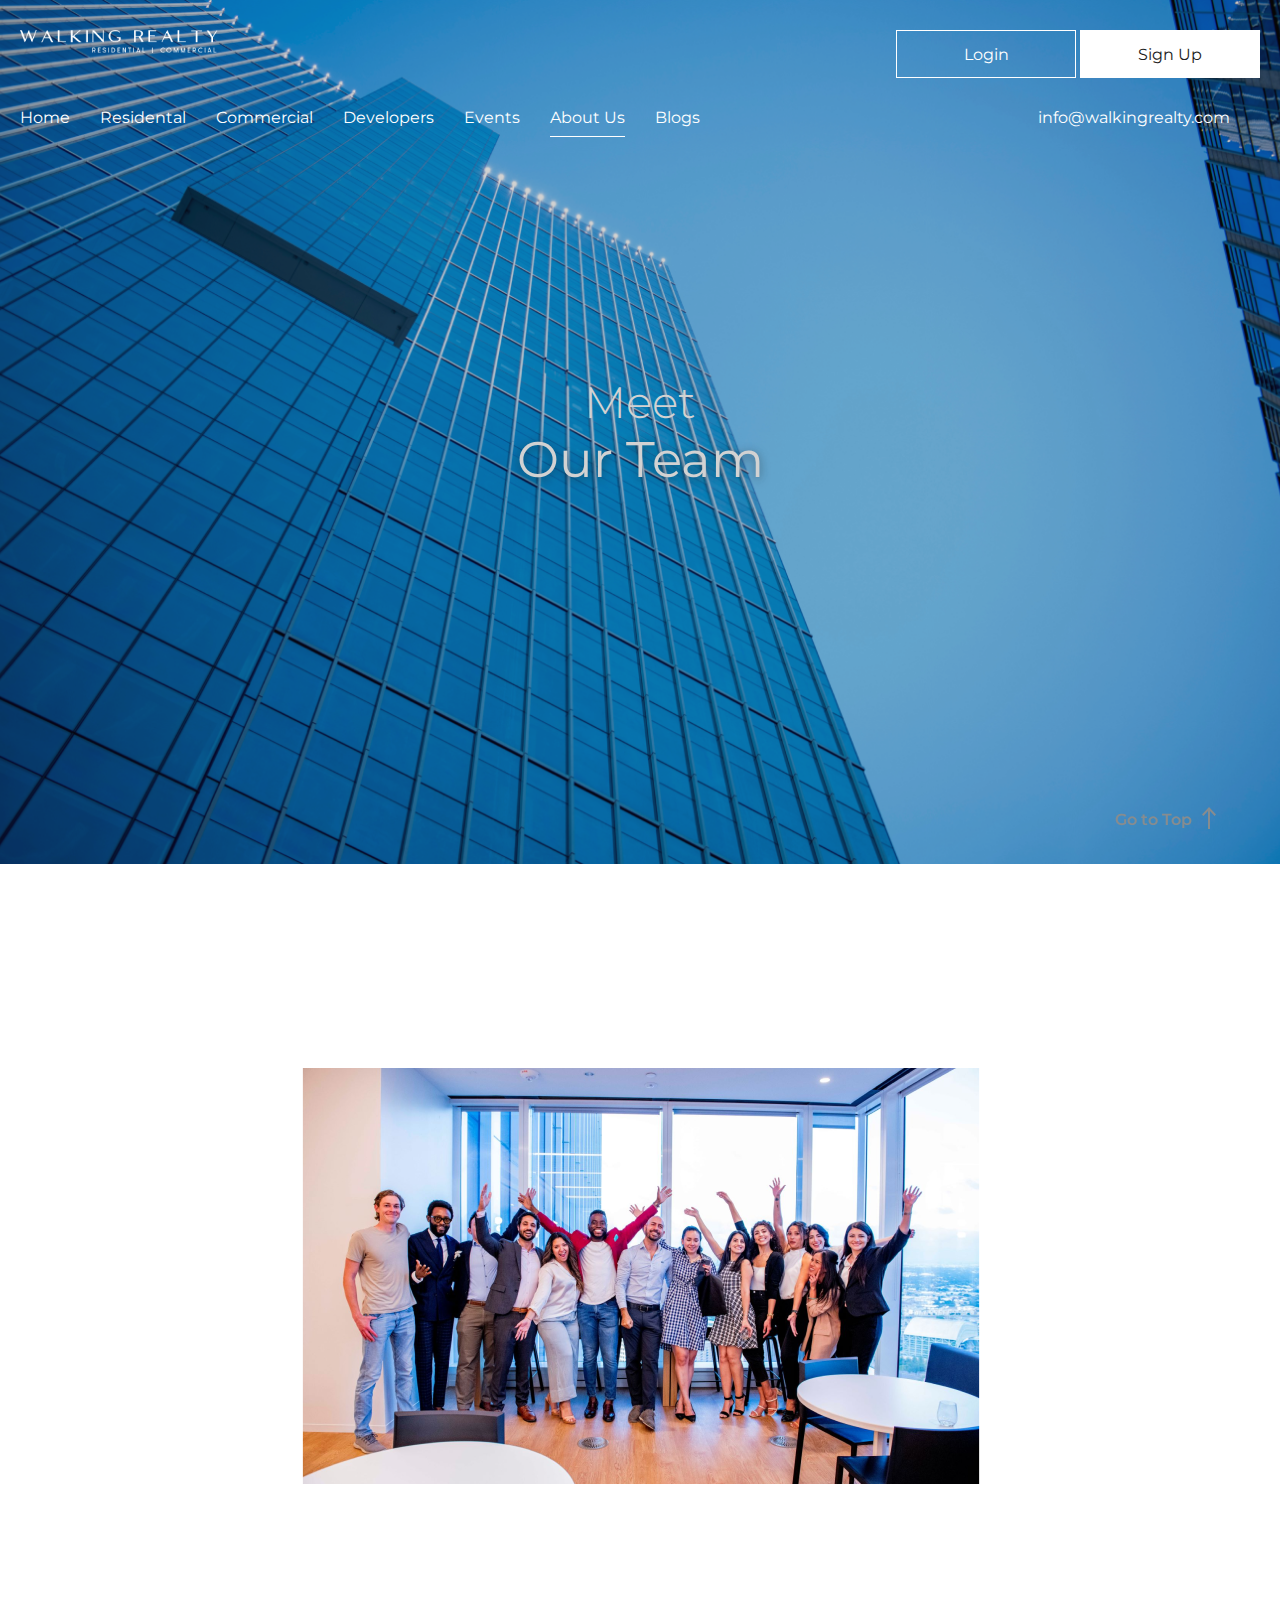
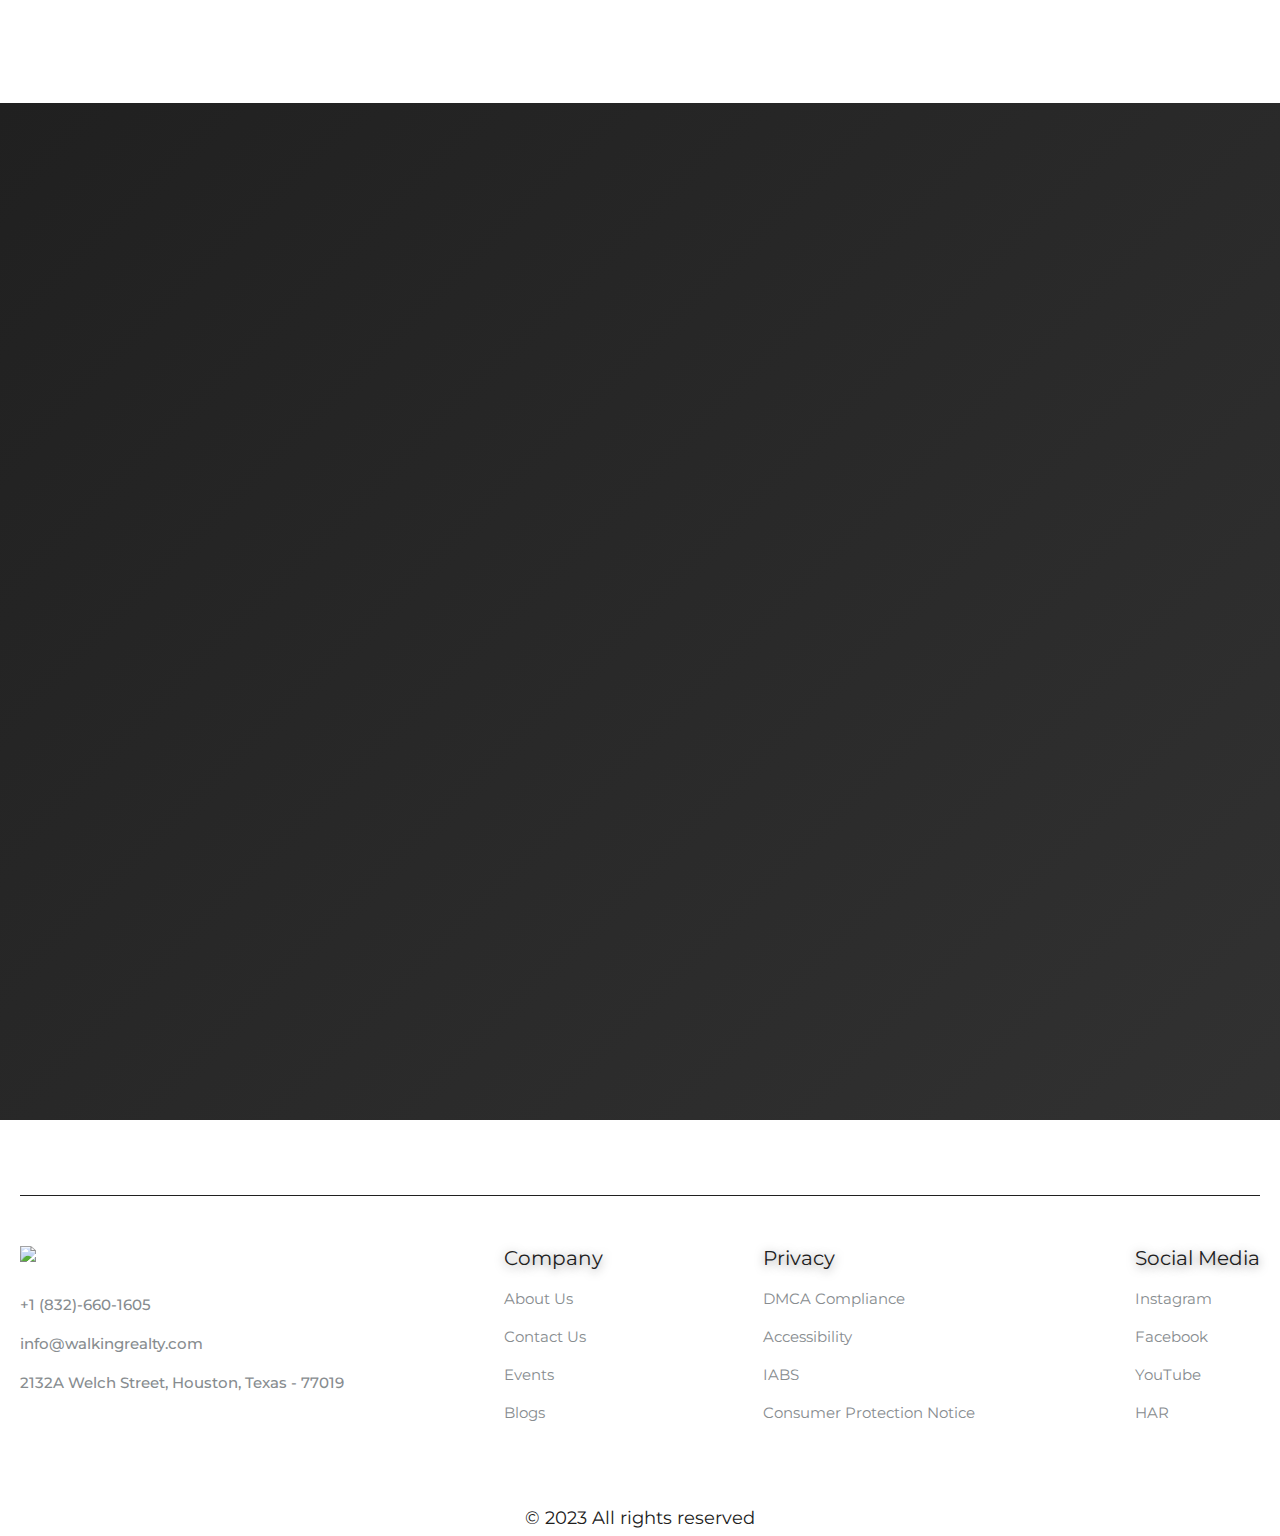
==== commit f70a3302: "create slider fullblog page" ====
--- a/sub-pages/about-us.html
+++ b/sub-pages/about-us.html
@@ -148,7 +148,7 @@
     </section>
 
     <!-- form section -->
-    <section class="wr-form">
+    <!-- <section class="wr-form">
         <div class="wr-container">
             <div class="img wow fadeInUp" data-wow-delay="200ms" data-wow-duration="300ms"><img
                     src="../assets/images/about/big-logo.png" alt="big-logo"></div>
@@ -181,7 +181,7 @@
                 </div>
             </div>
         </div>
-    </section>
+    </section> -->
     <!-- form section -->
     <!-- footer section -->
     <footer>
--- a/assets/css/style.css
+++ b/assets/css/style.css
@@ -32,7 +32,14 @@
     font-weight: 600;
     line-height: normal;
 }
-
+@media only screen and (max-width: 560px) {
+ h1{
+    font-size: 50px;
+ }  
+ p{
+    font-size: 14px;
+ } 
+}
 h2 {
     color: var(--nero-dark);
     text-align: center;
@@ -67,10 +74,19 @@
     text-align: center;
     text-shadow: 0px 2px 10px rgba(32, 32, 32, 0.50);
 
-    font-size: 50px;
+   
     font-style: normal;
     font-weight: 400;
     line-height: normal;
+}
+
+h5.dark {
+
+    font-size: 30px;
+    font-style: normal;
+    font-weight: 500;
+    line-height: normal;
+    color: var(--nero-dark);
 }
 
 h6 {
@@ -93,14 +109,14 @@
     /* 170% */
 }
 
-p{
+p {
     color: var(--Pure-White);
     text-align: center;
     font-size: 18px;
     font-style: normal;
     font-weight: 400;
     line-height: 35px;
-   
+
     /* 194.444% */
 }
 
@@ -124,29 +140,48 @@
     line-height: 35px;
     /* 194.444% */
 }
-span{
+
+span {
     color: var(--Pure-White);
     text-align: center;
-    text-shadow: 0px 2px 10px rgba(32, 32, 32, 0.50);
+
     font-size: 44px;
     font-style: normal;
     font-weight: 300;
     line-height: normal
 }
 
-span.dark{
+span.dark {
     color: var(--nero-dark);
     text-align: center;
-    text-shadow: 0px 2px 10px rgba(32, 32, 32, 0.50);
-    font-size: 44px;
+
+    
     font-style: normal;
     font-weight: 300;
     line-height: normal
 }
-.main-title{
+
+a {
+    color: var(--Pure-White);
+}
+
+a.dark {
+    color: var(--nero-dark) !important;
+}
+
+div {
+    color: var(--Pure-White);
+}
+
+div.dark {
+    color: var(--nero-dark);
+}
+
+.main-title {
     position: relative;
     padding-bottom: 20px;
 }
+
 .main-title.white-title::before {
     background: #FFFFFF;
 }
@@ -162,15 +197,57 @@
     max-width: 680px;
     margin: 0 auto;
 }
+
+@media only screen and (max-width: 1200px) {}
+
+@media only screen and (max-width: 991px) {}
+
 @media screen and (max-width: 768px) {
     h1 {
         font-weight: 600;
-    }
+        
+    }
+    h2{
+        font-size: 45px;
+    }
+   span{
+    font-size: 30px;
+   }
 
     @media (min-width: 374px) and (max-width: 575.98px) {
         /* CSS rules */
     }
 }
+
+@media screen and (max-width: 560px) {
+    h2 {
+        font-size: 30px;
+    }
+
+    h2.white {
+        font-size: 30px;
+    }
+
+    h3 {
+        font-size: 25px;
+    }
+
+    span {
+        font-size: 28px;
+    }
+
+    p {
+        font-size: 15px;
+    }
+
+    p.gray {
+        font-size: 15px;
+    }
+    .main-title{
+        padding-bottom: 8px;
+    }
+}
+
 .wr-container {
     max-width: 1280px;
     width: 100%;
@@ -178,8 +255,13 @@
     margin: 0 auto;
 }
 
+.row {
+    display: grid;
+    grid-template-columns: 1fr 1fr;
+}
+
 /* header */
-.header {
+header {
     position: absolute;
     left: 0;
     top: 0;
@@ -191,12 +273,65 @@
 header .top-header {
     display: flex;
     justify-content: space-between;
-    align-items: center;
-}
-
-header .top-header .right-btn-wrap {
-    display: flex;
-    align-items: center;
+}
+
+header .wr-container {
+    position: relative;
+}
+
+header .top-header .logo img {
+    max-width: 198px;
+    width: 100%;
+}
+
+header .right-btn-wrap {
+    gap: 15px;
+}
+
+header .right-btn-wrap .main-btn {
+    height: 48px;
+    line-height: 48px;
+    background: linear-gradient(135deg, #202020 0%, rgba(32, 32, 32, 0.92) 100%);
+    padding: 0 18px;
+    font-size: 16px;
+    font-weight: 400;
+    text-transform: capitalize;
+    color: var(--Pure-White);
+    display: inline-block;
+    vertical-align: top;
+    text-align: center;
+    text-decoration: none;
+    min-width: 180px;
+    border: 1px solid transparent;
+}
+
+header .right-btn-wrap .main-btn:hover {
+    opacity: 0.8;
+}
+
+header .right-btn-wrap .main-btn.white-btn {
+    background: #FFFFFF;
+    color: #202020 !important;
+}
+
+header .right-btn-wrap .main-btn.border-btn {
+    border-color: #202020;
+    background: transparent;
+    color: #FFF !important;
+}
+
+header .right-btn-wrap .main-btn.border-btn:hover {
+    opacity: 1;
+}
+
+header .right-btn-wrap .main-btn.border-btn.white-border {
+    border-color: #FFFFFF;
+
+}
+
+header .right-btn-wrap .main-btn.border-btn.white-border:hover {
+    background: #FFFFFF;
+    color: #202020 !important;
 }
 
 header .middle-header-wrap {
@@ -206,17 +341,50 @@
     justify-content: space-between;
 }
 
+header .middle-header-wrap .nav-menu {
+    display: none;
+    cursor: pointer;
+}
+
 header .middle-header-wrap .wr-menu-wrap .close-menu {
     display: none;
     cursor: pointer;
 }
+
 
 header .middle-header-wrap .wr-menu-wrap ul {
     display: flex;
     padding: 0;
     margin: 0;
+    list-style: none;
     gap: 30px;
-    list-style: none;
+}
+
+@media only screen and (max-width: 991px) {
+    header .middle-header-wrap .wr-menu-wrap ul {
+        gap: 15px;
+    }
+}
+
+header .middle-header-wrap .wr-menu-wrap ul li {
+    line-height: 1;
+}
+
+header .middle-header-wrap .wr-menu-wrap ul li a {
+
+    font-size: 16px;
+    font-weight: 400;
+    line-height: normal;
+    padding-bottom: 10px;
+    position: relative;
+    text-decoration: none;
+    display: block;
+}
+
+@media only screen and (max-width: 991px) {
+    header .middle-header-wrap .wr-menu-wrap ul li a {
+        font-size: 14px;
+    }
 }
 
 header .middle-header-wrap .wr-menu-wrap ul li a::before {
@@ -232,150 +400,346 @@
     transition: all 0.5s ease-in-out;
 }
 
-header .middle-header-wrap .wr-menu-wrap ul li:after {
-    clear: both;
-    display: block;
-    content: "";
+header .middle-header-wrap .wr-menu-wrap ul li a:hover::before {
+    width: 100%;
 }
 
 header .middle-header-wrap .wr-menu-wrap ul li.current-menu-item a::before {
     width: 100%;
 }
 
-header .middle-header-wrap .wr-menu-wrap ul li a:hover::before {
-    width: 100%;
-}
-
-header .middle-header-wrap .wr-menu-wrap ul li a {
-    color: #FFFFFF;
+header .middle-header-wrap .wr-menu-wrap ul li.mobile-view {
+    display: none;
+}
+
+header .middle-header-wrap .right-cart-wrap {
+    padding-right: 30px;
+    position: relative;
+
     font-size: 16px;
     font-weight: 400;
     line-height: normal;
-    padding-bottom: 10px;
-    position: relative;
-    display: block;
-    text-decoration: none;
-}
-
-header .middle-header-wrap .wr-menu-wrap ul li.mobile-view {
-    display: none;
-}
-
-header .right-btn-wrap {
-    gap: 15px;
-}
-
-header .right-btn-wrap .main-btn {
-    height: 48px;
-    line-height: 48px;
-    padding: 0 18px;
-    font-size: 16px;
-    font-weight: 400;
-    display: inline-block;
-    text-align: center;
-    text-decoration: none;
-    min-width: 180px;
-    border: 1px solid transparent;
-}
-
-header .right-btn-wrap .main-btn.border-btn.white-border {
-    border-color: #FFFFFF;
-
-}
-
-header .right-btn-wrap .main-btn.border-btn.white-border {
-    background: transparent;
-    color: #FFF !important;
-}
-
-header .right-btn-wrap .main-btn.border-btn:hover {
-    opacity: 1;
-}
-
-header .right-btn-wrap .main-btn.white-btn {
-    background: #FFFFFF;
-    color: #202020 !important;
-}
-
-header .right-btn-wrap .main-btn.border-btn.white-border:hover {
-    background: #FFFFFF;
-    color: #202020 !important;
-}
-
-header .middle-header-wrap .right-cart-wrap {
-    padding-right: 30px;
-    position: relative;
-    color: #FFFFFF;
-    font-size: 16px;
-    font-weight: 400;
-    line-height: normal;
     cursor: pointer;
 }
 
-/* header */
-
-/* 
-@media only screen and (max-width: 767px){
-header .right-btn-wrap {
-    display: none !important;
-}}
-
-
-@media (max-width: 767px){
-header .middle-header-wrap .nav-menu {
-    display: block;
-    position: absolute;
-    cursor: pointer;
+@media only screen and (max-width: 991px) {
+    header .middle-header-wrap .right-cart-wrap {
+        font-size: 14px;
+    }
+}
+
+header .middle-header-wrap .right-cart-wrap::before {
+    content: "";
+    position: absolute;
     right: 0;
     top: 0;
-    width: 24px;
-    height: 24px;
-    background-image: url(../images/icons/menu.svg);
-}
-}
-@media (max-width: 767px){
-header .middle-header-wrap .wr-menu-wrap {
-    position: fixed;
+    width: 20px;
+    height: 20px;
+
+}
+
+header.without-menu {
+    padding-top: 50px;
+}
+
+header.without-menu .logo {
+    display: flex;
+    align-items: center;
+}
+
+header.without-menu .logo .back-btn {
+    margin-right: 15px;
+    position: relative;
+    width: 26px;
+    height: 26px;
+    display: inline-block;
+    vertical-align: top;
+    cursor: pointer;
+}
+
+header.without-menu .logo .back-btn::before {
+    content: "";
+    position: absolute;
     top: 0;
-    left: 0;
+    left: 8px;
     right: 0;
     bottom: 0;
-    background: #FFFFFF;
+    width: 16px;
+    height: 16px;
+    border-bottom: 3px solid #FFFFFF;
+    border-left: 3px solid #FFFFFF;
+    transform: rotate(45deg);
+    margin: auto;
+}
+
+header.detailpage-header .top-header .logo img {
+    filter: invert(1);
+}
+
+header.detailpage-header .middle-header-wrap .wr-menu-wrap ul li a {
+    color: #202020;
+}
+
+header.detailpage-header .middle-header-wrap .wr-menu-wrap ul li a::before {
+    background-color: #202020;
+}
+
+header.detailpage-header .middle-header-wrap .right-cart-wrap {
+    color: #202020;
+}
+
+header.detailpage-header .middle-header-wrap .right-cart-wrap::before {
+    background-image: url("../images/icon/black-cart.svg");
+    background-size: 20px;
+}
+
+header.detailpage-header+section {
+    margin-top: 166px;
+    transition: all 0.5s ease-in-out;
+}
+
+
+header.sticky-header {
+    position: fixed;
+    left: 0;
+    top: -1px;
+    right: 0;
     z-index: 999;
-    transition: all 0.5s ease-in-out;
-    transform: translateX(100%);
-    min-height: 100vh;
-    height: 100%;
-    overflow: auto;
-}}
-
-@media (max-width: 767px){
-header .middle-header-wrap.right-cart-wrap{
-font-size: 0
-}
-}
-
-@media only screen and (max-width: 767px){
-header .middle-header-wrap .wr-menu-wrap ul {
-    display: block;
-    margin-top: 10px;
-}}
-@media only screen and (max-width: 767px){
-header .middle-header-wrap .wr-menu-wrap ul li a {
-    display: block;
-    text-align: center;
-    font-size: 18px;
-    font-weight: 500;
-    color: #202020;
-    padding: 0;
-}}
-@media (max-width: 767px){
-header .middle-header-wrap .wr-menu-wrap .close-menu {
-    display: flex;
-    justify-content: space-between;
-    align-items: center;
-    padding: 15px 20px;
-}} */
+    background: rgba(0, 0, 0, 0.5);
+    -webkit-backdrop-filter: blur(15px);
+    backdrop-filter: blur(15px);
+    box-shadow: 0 5px 16px rgba(0, 0, 0, 0.1);
+    animation: slideDown 0.5s ease-out;
+    padding: 15px 0;
+}
+
+header.sticky-header .middle-header-wrap {
+    margin-top: 15px;
+}
+
+header.sticky-header.detailpage-header {
+    background: rgba(255, 255, 255, 0.5);
+}
+
+
+
+.showmenu {
+    overflow: hidden;
+}
+
+.showmenu header .middle-header-wrap .wr-menu-wrap {
+    transform: translateX(0);
+}
+
+@media only screen and (max-width: 767px) {
+
+    header {
+        position: static;
+        padding: 15px 0;
+    }
+
+    header::before {
+        display: none;
+    }
+
+    header .wr-container {
+        display: flex;
+    }
+
+    header .top-header .logo img {
+        filter: invert(100%);
+        min-width: 123px;
+        width: 123px;
+    }
+
+    header .right-btn-wrap {
+        display: none !important;
+    }
+
+    header .right-btn-wrap .main-btn {
+        min-width: 162px;
+        font-size: 14px;
+        height: 42px;
+        line-height: 42px;
+    }
+
+    header .middle-header-wrap {
+        margin: 0 0 0 auto;
+        padding-right: 34px;
+        position: relative;
+    }
+
+    header .middle-header-wrap .nav-menu {
+        display: block;
+        position: absolute;
+        right: 0;
+        top: 0;
+        width: 24px;
+        height: 24px;
+        background-image: url("../images/icons/menu.svg");
+    }
+
+
+
+    header .middle-header-wrap .wr-menu-wrap {
+        position: fixed;
+        top: 0;
+        left: 0;
+        right: 0;
+        bottom: 0;
+        background: #FFFFFF;
+        z-index: 999;
+        transition: all 0.5s ease-in-out;
+        transform: translateX(100%);
+        min-height: 100vh;
+        height: 100%;
+        overflow: auto;
+    }
+
+    header .middle-header-wrap .wr-menu-wrap .close-menu {
+        display: flex;
+        justify-content: space-between;
+        align-items: center;
+        padding: 15px 20px;
+    }
+
+    header .middle-header-wrap .wr-menu-wrap .close-menu .title {
+        color: #202020;
+        font-size: 22px;
+        font-weight: 600;
+        line-height: normal;
+    }
+
+    header .middle-header-wrap .wr-menu-wrap .close-menu .close-icon-wrap {
+        width: 24px;
+        height: 24px;
+        position: relative;
+    }
+
+    header .middle-header-wrap .wr-menu-wrap .close-menu .close-icon-wrap::before,
+    header .middle-header-wrap .wr-menu-wrap .close-menu .close-icon-wrap::after {
+        content: "";
+        position: absolute;
+        left: 0;
+        top: 0;
+        right: 0;
+        bottom: 0;
+        width: 19px;
+        height: 2px;
+        background: #202020;
+        transform: rotate(45deg);
+        margin: auto;
+    }
+
+    header .middle-header-wrap .wr-menu-wrap .close-menu .close-icon-wrap::after {
+        transform: rotate(-45deg);
+    }
+
+    header .middle-header-wrap .wr-menu-wrap ul {
+        display: block;
+        margin-top: 10px;
+    }
+
+    header .middle-header-wrap .wr-menu-wrap ul li {
+        padding: 20px 0;
+        border-bottom: 1px solid rgba(135, 140, 143, 0.2);
+    }
+
+    header .middle-header-wrap .wr-menu-wrap ul li a {
+        display: block;
+
+        font-size: 18px;
+        font-weight: 500;
+        color: #202020;
+        padding: 0;
+        margin-left: 20px;
+    }
+
+    header .middle-header-wrap .wr-menu-wrap ul li a::before {
+        display: none;
+    }
+
+    header .middle-header-wrap .wr-menu-wrap ul li.mobile-view {
+        display: block;
+    }
+
+    header .middle-header-wrap .wr-menu-wrap ul li.mobile-view a {
+        color: #5E95B4 !important;
+    }
+
+    header .middle-header-wrap .wr-menu-wrap ul li.mobile-view.log-out a {
+        color: #D91C1C !important;
+    }
+
+    header .middle-header-wrap .right-cart-wrap {
+        padding: 0;
+        font-size: 0;
+        width: 24px;
+        height: 24px;
+    }
+
+    header .middle-header-wrap .right-cart-wrap::before {
+        background-image: url("../images/icons/Email.png");
+        width: 24px;
+        background-repeat: no-repeat;
+        height: 24px;
+    }
+
+    header.without-menu {
+        padding-top: 20px;
+        position: absolute;
+    }
+
+    header.without-menu .top-header {
+        width: 100%;
+    }
+
+    header.without-menu .top-header .right-btn-wrap {
+        display: block !important;
+    }
+
+    header.without-menu .top-header .right-btn-wrap .main-btn {
+        min-width: auto;
+        width: 100%;
+        max-width: 150px;
+    }
+
+    header.without-menu .logo .back-btn {
+        width: 20px;
+        height: 20px;
+        margin-right: 10px;
+    }
+
+    header.without-menu .logo .back-btn::before {
+        width: 12px;
+        height: 12px;
+    }
+
+    header.without-menu .logo a img {
+        filter: revert;
+    }
+
+    header.detailpage-header .middle-header-wrap .right-cart-wrap::before {
+        background-size: 22px;
+    }
+
+    header.detailpage-header+section {
+        margin-top: 0;
+    }
+
+    header.sticky-header {
+        background: rgba(255, 255, 255, 0.5);
+    }
+
+    header.sticky-header.without-menu {
+        background: rgba(0, 0, 0, 0.5);
+    }
+
+    header.sticky-header .middle-header-wrap {
+        margin-top: 0;
+    }
+}
+
 /* header */
 /* banner section */
 .wr-home-banner {
@@ -494,7 +858,24 @@
     height: 1px;
     background-color: var(--Pure-White);
 }
-
+@media only screen and (max-width: 767px) {
+    .wr-home-banner {
+        height: 600px;
+    }
+    .wr-home-banner .wr-center-content {
+        top: 30% 
+        ;
+    }
+    .wr-home-banner .wr-bottom-content {
+        top: 70%;
+    }
+    .wr-home-banner .wr-bottom-content p{
+        padding: 0px 20px;
+    }
+}
+@media only screen and (max-width: 560px){
+
+}
 /* banner section */
 
 /* specialize section */
@@ -516,16 +897,13 @@
     padding-top: 35px;
 }
 
-.wr-specialize .content h6 {
-    color: var(--nero-dark, #202020);
-
-    /* Body/Body 4 */
-    font-family: Montserrat;
+.wr-specialize .content p {
     font-size: 18px;
-    font-style: normal;
     font-weight: 500;
-    line-height: 35px;
-    /* 194.444% */
+}
+
+.wr-specialize .content p {
+    text-align: left;
 }
 
 .bullet-points {
@@ -550,7 +928,14 @@
 
     line-height: normal;
 }
-
+@media only screen and (max-width: 767px) {
+    .wr-specialize{
+        padding: 35px 0 35px;
+    }
+    .wr-specialize .content{
+        padding-top: 25px;
+    }
+}
 /* specialize section */
 
 /* expertise section */
@@ -566,9 +951,9 @@
 
 .wr-expertise .row {
     margin-bottom: 150px;
-    display: grid;
-    grid-template-columns: 1fr 1fr;
-    position: relative;
+
+    position: relative;
+    --bs-gutter-x: 0rem;
 }
 
 .wr-expertise .row:nth-child(2) {
@@ -601,18 +986,19 @@
     max-width: 525px;
     width: 100%;
     color: #FFF;
-    margin: auto;
+    margin-top: auto;
+    margin-bottom: auto;
+    margin-left: 75px;
+}
+
+.wr-expertise .row .text:nth-child(2) {
+    margin-left: 0px;
 }
 
 .wr-expertise .row .text p {
-    color: var(--Pure-White, #FFF);
-    /* Body/Body 5 */
-    font-family: Montserrat;
-    font-size: 18px;
-    font-style: normal;
+   
     text-align: left;
-    font-weight: 400;
-    line-height: 35px;
+    
 }
 
 
@@ -652,6 +1038,73 @@
     line-height: normal;
 }
 
+@media only screen and (max-width: 1025px) {
+    .wr-expertise .row {
+        margin-bottom: 75px;
+    }
+
+    .wr-expertise .row .text {
+        margin-left: 10px;
+    }
+
+    .wr-expertise .row:nth-child(2) {
+        margin-top: 75px;
+        /* Remove margin bottom from the third row */
+    }
+}
+
+@media only screen and (max-width: 767px) {
+    .wr-expertise {
+        padding: 70px 0 70px;
+    }
+    .wr-expertise .row {
+        grid-template-columns: 1fr;
+    }
+    .wr-expertise .row .text{
+        padding-top: 20px;
+    }
+    .wr-expertise .row:nth-child(3) {
+
+        .img,
+        .text {
+            order: unset;
+            /* Reset the order */
+        }
+
+        .img {
+            order: -1;
+            /* Move image before text */
+        }
+
+    }
+
+    .wr-expertise .row .text:nth-child(2) {
+        margin: auto;
+    }
+
+    .wr-expertise .row .text {
+        margin: auto;
+    }
+    .wr-expertise .row:nth-child(4) {
+        margin-bottom: 20px;
+    }
+    
+
+}
+@media only screen and (max-width: 560px){
+    .wr-expertise{
+        padding: 50px 0 50px;
+    }
+    
+    .wr-expertise .row .text p {
+        padding-top: 20px;
+    }
+    .wr-expertise .row:nth-child(4) {
+        margin-bottom: 20px;
+        /* Remove margin bottom from the third row */
+    }
+}
+
 /* expertise section */
 
 /* propertise section */
@@ -659,7 +1112,11 @@
     padding: 125px 0 125px;
 
 }
-
+@media only screen and (max-width: 560px){
+.wr-propertise{
+    padding: 50px 0 170px;
+}
+}
 .wr-propertise .wr-container {
     position: relative;
 }
@@ -672,8 +1129,12 @@
 
 .wr-propertise .propertise-options {
     margin-top: 50px;
-}
-
+    overflow-x: auto;
+}
+.wr-propertise .propertise-options::-webkit-scrollbar-track {
+    background: transparent;
+    display: none; /* Color of the track */
+}
 .wr-propertise .propertise-options ul {
     display: flex;
     padding: 0;
@@ -681,6 +1142,7 @@
     gap: 50px;
     list-style: none;
     justify-content: center;
+    min-width:515px ;
 }
 
 .wr-propertise .propertise-options ul li a::before {
@@ -746,7 +1208,7 @@
 
 .center .slick-slide {
 
-    height: 500px;
+    height: 550px;
 }
 
 .center .slick-center img {
@@ -763,7 +1225,10 @@
     transition: transform 0.5s ease;
     /* Add a transition effect */
 }
-
+.center .slick-center .slide-content{
+    opacity: 1;
+    transform: scale(1);
+}
 .center img {
     opacity: 0.8;
     transition: all 300ms ease;
@@ -771,6 +1236,171 @@
     transform: scale(0.9);
 }
 
+.center .slide-content{
+    opacity: 0;
+    transform: scale(0.7);
+}
+
+/*slider buttons  */
+.wr-propertise .slick-prev,
+.slick-next {
+    display: none !important;
+}
+
+.custom-prev,
+.custom-next {
+    position: absolute;
+    bottom: -100px;
+    z-index: 2;
+    text-decoration: none;
+    background: transparent;
+    /* Transparent background */
+    border: none;
+    /* No border */
+    cursor: pointer;
+    /* Cursor pointer */
+}
+
+.custom-prev {
+    left: calc(50% - 120px);
+    /* Position previous button centered with gap */
+}
+
+.custom-next {
+    z-index: 40;
+    right: calc(50% - 100px);
+    /* Position next button centered with gap */
+}
+
+
+.custom-prev .text {
+    color: var(--nero-dark);
+    text-align: center;
+    font-family: Montserrat;
+    font-size: 14px;
+    font-style: normal;
+    font-weight: 400;
+    line-height: normal;
+    display: block;
+
+    padding: 0 0px 20px 38px;
+    transition: all 0.5s ease-in-out;
+}
+
+.custom-next .text {
+    color: var(--nero-dark);
+    text-align: center;
+    font-family: Montserrat;
+    font-size: 14px;
+    font-style: normal;
+    font-weight: 400;
+    line-height: normal;
+    display: block;
+    padding: 0 38px 20px 0px;
+    transition: all 0.5s ease-in-out;
+}
+
+.custom-prev:hover .text {
+    padding-right: 12px;
+    padding-left: 12px;
+}
+
+.custom-next:hover .text {
+    padding-right: 12px;
+    padding-left: 3px;
+}
+
+.custom-prev .text::before {
+    content: "";
+    position: absolute;
+    bottom: -15px;
+    width: 100px;
+    height: 52px;
+    background-size: 125px;
+    transition: all 0.5s ease-in-out;
+}
+
+.custom-next .text::before {
+    content: "";
+    position: absolute;
+    bottom: -15px;
+    width: 170px;
+    height: 52px;
+    background-size: 125px;
+    transition: all 0.5s ease-in-out;
+}
+
+.custom-prev .text::before {
+    right: -10px;
+    /* Position arrow on the right for previous button */
+    background: url(../images/events/arrow1.svg) no-repeat right;
+    transform: rotate(180deg);
+}
+
+.custom-next .text::before {
+    left: -35px;
+    /* Position arrow on the left for next button */
+    background: url(../images/events/arrow1.svg) no-repeat left;
+    z-index: 100;
+
+}
+
+.custom-prev:hover .text::before {
+    width: 120px;
+}
+
+.custom-next:hover .text::before {
+    width: 160px;
+}
+.center .slide-content{
+    max-width: 720px; width: 100%; margin: 0 auto;
+}
+@media only screen and (max-width: 768px){
+    .wr-propertise{
+        padding: 70px 0 150px;
+    }
+}
+@media only screen and (max-width: 560px){
+    .wr-propertise{
+        padding: 50px 0 50px;
+    }
+    .wr-propertise .propertise-options {
+        overflow-x: auto;
+        max-width: 700px;
+        width: 100%;
+    }
+    .center .slick-center img {
+      
+        transform: scale(1);
+        width: 600px;
+        height: 250px;
+        color: #e67e22;
+        opacity: 1;
+        /* Adjust the scale as needed */
+        transition: transform 0.5s ease;
+        /* Add a transition effect */
+    }
+    .center .slick-center .slide-content{
+        opacity: 1;
+        transform: scale(1);
+        max-width: 380px;
+    }
+    .center img {
+        opacity: 0.8;
+        transition: all 300ms ease;
+        bottom: 0;
+        transform: scale(0.5);
+    }
+    
+    .center .slide-content{
+        opacity: 0;
+        transform: scale(0.7);
+    }
+    .center .slick-slide {
+        height: 370px;
+    }
+}
+/*slider buttons  */
 /* .text-container {
     position: absolute;
     bottom: 20px;
@@ -785,6 +1415,258 @@
     font-size: 16px;
     color: #d81d1d;
 } */
+
+
+.wr-walking-events {
+    padding: 125px 0 125px;
+    background: var(--Dark-Gradient, linear-gradient(135deg, #202020 0%, rgba(32, 32, 32, 0.92) 100%));
+    
+
+}
+
+.wr-walking-events .wr-container {
+    position: relative;
+}
+
+.wr-walking-events .pro-slider .center-2{
+    padding-top: 75px;
+}
+@media only screen and (max-width: 768px){
+    .wr-walking-events .pro-slider .center-2{
+        padding-top: 30px;
+    }
+}
+
+.wr-walking-events .main-title.white-title::before {
+    background: #FFF;
+}
+.wr-walking-events .pro-slider .center-2 .slides .s-content h6{
+    text-align: left;
+}
+.wr-walking-events .pro-slider .center-2 .slides .s-content p{
+    text-align: left;
+}
+.center-2 .slick-active .s-content p{
+    opacity: 1;
+    transform: scale(1);
+}
+
+
+.center-2 .s-content p{
+    opacity: 0;
+    transform: scale(0.9);
+}
+.center-2 .slick-slide {
+
+    height: 650px;
+}
+
+.center-2 .slick-active img {
+    
+    transform: scale(1);
+    width: 740px;
+    height: 450px;
+    color: #e67e22;
+    opacity: 1;
+    /* Adjust the scale as needed */
+    transition: transform 0.5s ease;
+    /* Add a transition effect */
+}
+
+.center-2 img {
+    opacity: 0.8;
+    transition: all 300ms ease;
+    bottom: 0;
+    transform: scale(0.9);
+}
+.center-2 .s-content{
+    max-width: 720px; width: 100%; margin: 0 auto;
+}
+/*slider buttons  */
+.wr-walking-events .slick-prev,
+.slick-next {
+    display: none !important;
+}
+
+.custom-prev-1,
+.custom-next-1 {
+    position: absolute;
+    bottom: 15px;
+    z-index: 2;
+    text-decoration: none;
+    background: transparent;
+    /* Transparent background */
+    border: none;
+    /* No border */
+    cursor: pointer;
+    /* Cursor pointer */
+}
+
+.custom-prev-1 {
+    left: calc(50% - 120px);
+    /* Position previous button centered with gap */
+}
+
+.custom-next-1 {
+    z-index: 40;
+    right: calc(50% - 100px);
+    /* Position next button centered with gap */
+}
+
+
+.custom-prev-1 .text {
+    color: var(--Pure-White);
+    text-align: center;
+    font-family: Montserrat;
+    font-size: 14px;
+    font-style: normal;
+    font-weight: 400;
+    line-height: normal;
+    display: block;
+
+    padding: 0 0px 20px 38px;
+    transition: all 0.5s ease-in-out;
+}
+
+.custom-next-1 .text {
+    color: var(--Pure-White);
+    text-align: center;
+    font-family: Montserrat;
+    font-size: 14px;
+    font-style: normal;
+    font-weight: 400;
+    line-height: normal;
+    display: block;
+    padding: 0 38px 20px 0px;
+    transition: all 0.5s ease-in-out;
+}
+
+.custom-prev-1:hover .text {
+    padding-right: 12px;
+    padding-left: 12px;
+}
+
+.custom-next-1:hover .text {
+    padding-right: 12px;
+    padding-left: 3px;
+}
+
+.custom-prev-1 .text::before {
+    content: "";
+    position: absolute;
+    bottom: -15px;
+    width: 100px;
+    height: 52px;
+    background-size: 125px;
+    transition: all 0.5s ease-in-out;
+}
+
+.custom-next-1 .text::before {
+    content: "";
+    position: absolute;
+    bottom: -15px;
+    width: 170px;
+    height: 52px;
+    background-size: 125px;
+    transition: all 0.5s ease-in-out;
+}
+
+.custom-prev-1 .text::before {
+    right: -10px;
+    /* Position arrow on the right for previous button */
+    background: url(../images/events/arrow1.svg) no-repeat right;
+    transform: rotate(180deg);
+    filter: brightness(0) invert(1);
+}
+
+.custom-next-1 .text::before {
+    left: -35px;
+    /* Position arrow on the left for next button */
+    background: url(../images/events/arrow1.svg) no-repeat left;
+    z-index: 100;
+    filter: brightness(0) invert(1);
+
+}
+
+.custom-prev-1:hover .text::before {
+    width: 120px;
+}
+
+.custom-next-1:hover .text::before {
+    width: 160px;
+}
+
+@media only screen and (max-width: 768px){
+    .wr-walking-events{
+        padding: 70px 0 50px;
+    }
+.center-2 .slick-slide {
+
+    height: 700px;
+}
+.center-2 .slick-active .s-content p{
+    opacity: 1;
+    transform: scale(0.99);
+    font-size: 14px;
+}
+
+
+.center-2 .s-content p{
+    opacity: 0;
+    transform: scale(0.5);
+    
+}
+.center-2 .s-content{
+    max-width: 680px;
+}
+}
+@media only screen and (max-width: 560px){
+    .wr-walking-events{
+        padding: 50px 0 50px;
+    }
+    .center-2 .slick-active img {
+    
+        transform: scale(1);
+        width: 386px;
+        height: 250px;
+        color: #e67e22;
+        opacity: 1;
+        /* Adjust the scale as needed */
+        transition: transform 0.5s ease;
+        /* Add a transition effect */
+    }
+    
+    .center-2 img {
+        opacity: 0.8;
+        transition: all 300ms ease;
+        bottom: 0;
+        transform: scale(0.5);
+    }
+    .center-2 .slick-slide {
+        height: 500px;
+    }
+    .center-2 .slick-active .s-content p{
+        opacity: 1;
+        transform: scale(0.99);
+        font-size: 14px;
+    }
+    
+    
+    .center-2 .s-content p{
+        opacity: 0;
+        transform: scale(0.5);
+        
+    }
+    .center-2 .s-content{
+        max-width: 380px;
+    }
+    
+    
+}
+
+
+
+
 
 /* properties section */
 
@@ -865,10 +1747,67 @@
 .wr-professionals .d-content {
     display: flex;
     justify-content: center;
+    flex-wrap: wrap;
     gap: 120px;
     margin-top: 35px;
 }
 
+.wr-professionals .d-content .o-info .icon{
+    display: flex;
+    gap: 30px;
+}
+.wr-professionals .d-content .o-info p{
+    display: none;
+    font-size: 13px;
+    max-width: 350px;
+    width: 100%;
+}
+@media only screen and (max-width: 767px) {
+    .wr-professionals {
+        padding: 70px 0 70px;
+    }
+    .wr-professionals .p-title {
+        margin-top: 50px;
+        
+    }
+    
+    .wr-professionals .p-title2 {
+        margin-top: 30px;
+        
+    
+    }
+}
+@media only screen and (max-width: 560px){
+    .wr-professionals {
+        padding: 50px 0 50px;
+    }
+    .wr-professionals .p-title {
+        margin-top: 30px;
+        
+    }
+    
+    .wr-professionals .p-title2 {
+        margin-top: 30px;
+        
+    
+    }
+    .wr-professionals .d-content{
+        gap: 40px;
+    }
+    .wr-professionals .d-content .o-info h6{
+        text-align: left;
+    }
+    .wr-professionals .d-content .o-info p{
+        display: block;
+        padding: 2px 0px;
+        text-align: left;
+        line-height: normal;
+    }
+    .wr-professionals .d-content .o-info{
+        max-width: 280px;
+        width: 100%;
+    }
+}
 /* profesionals section */
 
 /* form section */
@@ -886,6 +1825,10 @@
 .wr-form .img {
     margin-top: auto;
     margin-bottom: auto;
+ 
+}
+.wr-form .img img{
+    width: 100%;
 }
 
 .wr-form .f-contant {
@@ -913,6 +1856,11 @@
     margin-top: 15px;
 }
 
+.wr-form .f-contant .title {
+    position: relative;
+    margin-bottom: 20px;
+}
+
 .wr-form .f-contant .title .t-input input {
     border: none;
     max-width: 470px;
@@ -920,6 +1868,13 @@
     border-bottom: 1px solid #878C8F;
     padding-bottom: 10px;
     margin-top: 20px;
+    display: block;
+    padding: 0 0 5px 28px;
+    outline: none;
+}
+
+.c-form form .t-input {
+    position: relative;
 }
 
 .wr-form .f-contant .title .t-input input::placeholder {
@@ -930,6 +1885,110 @@
     font-size: 13px;
     font-style: normal;
     font-weight: 400;
+    line-height: normal;
+
+}
+
+.c-form form .t-input.user-input::before {
+    background-image: url(../images/icons/User.png);
+}
+
+.c-form form .t-input::before,
+.c-form form .t-input.user_input::before {
+    content: "";
+    position: absolute;
+    left: 0;
+    top: 4px;
+    width: 20px;
+    height: 20px;
+    background: url(../images/icons/User.png) no-repeat;
+    background-size: 20px;
+}
+
+.c-form form .t-input.call_input::before {
+    background-image: url(../images/icons/Call.png);
+}
+
+.c-form form .t-input::before,
+.c-form form .t-input.user_input::before {
+    content: "";
+    position: absolute;
+    left: 0;
+    top: 4px;
+    width: 20px;
+    height: 20px;
+    background: url(../images/icons/Call.png) no-repeat;
+    background-size: 20px;
+}
+
+.c-form form .t-input.email_input::before {
+    background-image: url(../images/icons/Email.png);
+}
+
+.c-form form .t-input::before,
+.c-form form .t-input.user_input::before {
+    content: "";
+    position: absolute;
+    left: 0;
+    top: 4px;
+    width: 20px;
+    height: 20px;
+    background: url(../images/icons/Email.png) no-repeat;
+    background-size: 20px;
+}
+
+@media only screen and (max-width: 767px) {
+    .c-form form .btn_wrap .main_btn {
+        min-width: 162px;
+    }
+    .wr-form .wr-container{
+        flex-direction: column;
+        gap: 50px;
+
+    }
+    .wr-form .wr-container .f-contant{
+        margin: 0 auto;
+    }
+    .c-form form .three-btn .btn a {
+        padding: 5px;
+    }
+}
+
+.c-form form .btn_wrap .main_btn {
+    display: table;
+    margin: 0 auto;
+    min-width: 200px;
+    border-radius: 0;
+}
+
+.c-form form .btn_wrap .main_btn {
+    height: 48px;
+    line-height: 48px;
+    background: linear-gradient(135deg, #202020 0%, rgba(32, 32, 32, 0.92) 100%);
+    color: #FFFFFF !important;
+    min-width: 180px;
+    border: 1px solid transparent;
+    font-weight: 500;
+}
+.c-form form .three-btn{
+    justify-content: center;
+}
+.c-form form .three-btn{
+    display: flex;
+    gap: 0px;
+}
+.c-form form .three-btn .btn{
+         --bs-btn-padding-x: 0rem;
+}
+.c-form form .three-btn .btn a {
+    text-decoration: none;
+    text-align: center;
+    font-size: 13px;
+    padding: 10px 13px;
+    border: 2px solid var(--Dark-Gradient, #202020);
+    font-style: normal;
+    font-weight: 500;
+    
     line-height: normal;
 }
 
@@ -953,6 +2012,7 @@
     border-top: 1px solid #202020;
 }
 
+
 footer .footer-contact-info {
     display: flex;
     flex-direction: column;
@@ -967,22 +2027,23 @@
     line-height: normal;
 }
 
-footer .footer-contact-info a{
+footer .footer-contact-info a {
     text-decoration: none;
     color: var(--aluminium-grey, #878C8F);
 
-  
+
     font-family: Montserrat;
     font-size: 15px;
     font-style: normal;
     font-weight: 500;
     line-height: normal;
 }
-footer .footer-contact-info p{
+
+footer .footer-contact-info p {
     text-decoration: none;
     color: var(--aluminium-grey, #878C8F);
 
-  
+
     font-family: Montserrat;
     font-size: 15px;
     font-style: normal;
@@ -994,7 +2055,7 @@
     font-size: 20px;
     color: #202020;
     text-align: left;
-
+    padding-bottom: 19px;
 }
 
 footer ul {
@@ -1018,6 +2079,46 @@
     font-weight: 400;
     line-height: normal;
 }
+@media only screen and (max-width: 1100px) {
+    footer .row {
+        grid-template-columns: auto auto;
+        justify-content: center;
+        gap: 100px;
+
+    }
+}
+
+@media only screen and (max-width: 767px) {
+    footer .row {
+        grid-template-columns: 3fr;
+        gap: 0px;
+    }
+}
+
+@media only screen and (max-width: 560px) {
+    footer .row {
+        border-top: none;
+        padding-top: 0px;
+        gap: 5px;
+    }
+
+    footer .wr-footer-logo {
+        display: flex;
+        justify-content: center;
+    }
+}
+@media only screen and (max-width: 767px) {
+
+    footer .footer-title {
+        border-bottom: 1px solid #202020;
+        padding-bottom: 10px;
+        padding-top: 10px;
+    }
+
+    footer .footer-contact-info p {
+        text-align: left;
+    }
+}
 
 .go-to-top.show {
     opacity: 1;
@@ -1026,8 +2127,9 @@
 
 .go-to-top {
     position: fixed;
-    right: 130px;
-    bottom: 50px;
+    top: 90%;
+    right: 5%;
+    transform: translate(-50%, -50%);
     color: #878C8F !important;
     text-align: center;
     text-decoration: none;
@@ -1293,6 +2395,10 @@
     position: relative;
 }
 
+.c-blog-content .blogs-container .blogs img {
+    width: 100%;
+}
+
 
 
 .c-blog-content .blogs-info .date {
@@ -1391,25 +2497,30 @@
 
 /* readmore button animation */
 
-
-
-
-
-
-
-
-.wr-events-banner {
-    position: relative;
-    height: 864px;
-    padding: 0;
-}
-
-.wr-events-banner .wr-events-video-banner {
-    height: 100%;
-    position: relative;
-}
-
-.wr-events-banner .opacity-layer {
+.full-blog {
+    padding: 188px 0 0;
+}
+
+.full-blog .wr-container {
+    position: relative;
+}
+
+.full-blog .top-things {
+    position: relative;
+}
+
+.full-blog .c-content {
+    max-width: 840px;
+    width: 100%;
+    margin: 0 auto;
+}
+
+.full-blog .c-content p {
+    text-align: left;
+    padding-bottom: 35px;
+}
+
+.full-blog .top-things .opacity-layer {
     position: absolute;
     top: 0;
     left: 0;
@@ -1420,6 +2531,217 @@
     z-index: 1;
 }
 
+.full-blog .top-things .b-content {
+    position: absolute;
+    top: 90%;
+    left: 50%;
+    transform: translate(-50%, -50%);
+    max-width: 1090px;
+    width: 100%;
+
+}
+
+.full-blog .top-things .b-content h3 {
+    text-align: left;
+}
+
+.full-blog .top-things img {
+    width: 100%;
+}
+
+.full-blog .c-content .small-info {
+    display: flex;
+    justify-content: space-between;
+}
+
+.full-blog .c-content .small-info p {
+    font-size: 14px;
+    padding-bottom: 20px;
+    font-weight: 500;
+}
+
+.full-blog .same-content {
+    padding-top: 40px;
+    max-width: 840px;
+    width: 100%;
+    margin: 0 auto;
+}
+
+.full-blog .same-content img {
+    padding: 35px 0px;
+    width: 100%;
+
+}
+
+.full-blog .same-content .c-content p {
+    padding-bottom: 35px;
+    text-align: left;
+}
+
+.similar {
+    background: var(--Dark-Gradient, linear-gradient(135deg, #202020 0%, rgba(32, 32, 32, 0.92) 100%));
+    padding: 125px 0 125px;
+
+}
+
+.similar .wr-container {
+    position: relative;
+}
+
+.similar .s-blogs-container {
+    display: grid;
+    grid-template-columns: auto auto;
+    justify-content: center;
+    gap: 100px;
+    margin-top: 75px;
+}
+
+.similar .s-blogs-container .s-blogs {
+    max-width: 495px;
+    width: 100%;
+}
+
+.similar .s-blogs-container .s-blogs .blogs-info {
+    position: relative;
+}
+
+.similar .s-blogs-container .s-blogs .b-image img {
+    width: 100%;
+}
+
+.similar .s-blogs-container .s-blogs .date {
+    display: flex;
+    justify-content: space-between;
+    padding-bottom: 10px;
+}
+
+.similar .s-blogs-container .s-blogs .date .small {
+    font-size: 12px;
+}
+
+.similar .s-blogs-container .s-blogs p {
+    text-align: left;
+    font-weight: 500;
+    padding-bottom: 10px;
+    line-height: normal;
+}
+
+.similar .s-blogs-container .s-blogs .medium {
+    font-size: 14px;
+    line-height: normal;
+}
+
+.similar .s-blogs-container .blogs-info .read-more-button-2 a {
+    position: absolute;
+    left: 0%;
+    bottom: -27%;
+
+    z-index: 2;
+    text-decoration: none
+}
+
+.similar .s-blogs-container .blogs-info .read-more-button-2 a .text {
+    color: var(--Pure-White);
+    text-align: center;
+    font-family: Montserrat;
+    font-size: 12px;
+    font-style: normal;
+    font-weight: 400;
+    line-height: normal;
+    display: block;
+    padding: 0 38px 20px 0;
+    transition: all 0.5s ease-in-out;
+}
+
+.similar .s-blogs-container .blogs-info .read-more-button-2 a:hover .text {
+    padding-right: 12px;
+    padding-left: 12px;
+
+}
+
+.similar .s-blogs-container .blogs-info .read-more-button-2 a:hover .text::before {
+    width: 100px;
+}
+
+.similar .s-blogs-container .blogs-info .read-more-button-2 a .text::before {
+    content: "";
+    position: absolute;
+    right: -5px;
+    bottom: -15px;
+    width: 100px;
+    height: 52px;
+    background: url(../images/blogs/arrow.svg) no-repeat right;
+    background-size: 100px;
+    transition: all 0.5s ease-in-out;
+}
+
+@media only screen and (max-width: 1200px) {
+    .similar .s-blogs-container {
+        gap: 30px;
+    }
+}
+
+@media only screen and (max-width: 767px) {
+    .full-blog {
+        padding: 20px 0 0;
+    }
+
+    .full-blog .same-content {
+        padding-top: 0px;
+    }
+
+    .full-blog .top-things .b-content h3 {
+        font-size: 30px;
+
+    }
+
+    .similar {
+        padding: 50px 0 50px;
+    }
+
+    .similar .s-blogs-container {
+        grid-template-columns: auto;
+        margin-top: 40px;
+    }
+
+    .similar .s-blogs-container .s-blogs {
+        margin-bottom: 30px;
+
+    }
+}
+
+
+
+
+
+
+
+
+
+
+/* event page */
+.wr-events-banner {
+    position: relative;
+    height: 864px;
+    padding: 0;
+}
+
+.wr-events-banner .wr-events-video-banner {
+    height: 100%;
+    position: relative;
+}
+
+.wr-events-banner .opacity-layer {
+    position: absolute;
+    top: 0;
+    left: 0;
+    width: 100%;
+    height: 100%;
+    opacity: 0.2;
+    background: #202020;
+    z-index: 1;
+}
+
 .wr-events-banner .wr-events-video-banner video {
     display: block;
     height: 100%;
@@ -1471,7 +2793,11 @@
     position: relative;
 }
 
-.c-event-content .event-info h4 {
+.c-event-content .wr-event .c-image img {
+    width: 100%;
+}
+
+.c-event-content .event-info h5 {
     color: var(--nero-dark);
 
     /* Heading/Heading 5 */
@@ -1484,29 +2810,23 @@
 }
 
 .c-event-content .event-info p {
-    color: var(--aluminium-grey);
-
-    /* Body/Body 5 */
-    font-family: Montserrat;
-    font-size: 18px;
-    font-style: normal;
-    font-weight: 400;
-    line-height: 35px;
+
+    text-align: left;
     padding-bottom: 10px;
     /* 194.444% */
 }
 
 /* readmore button animation */
-.c-event-content .event-info .read-more-button a {
-    position: absolute;
-    right: 4%;
-    bottom: 32%;
+.c-event-content .c-image a {
+    position: absolute;
+    right: 15px;
+    bottom: 15px;
 
     z-index: 2;
     text-decoration: none
 }
 
-.c-event-content .event-info .read-more-button a .text {
+.c-event-content .c-image a .text {
     color: var(--Pure-White);
     text-align: center;
     font-family: Montserrat;
@@ -1519,17 +2839,17 @@
     transition: all 0.5s ease-in-out;
 }
 
-.c-event-content .event-info .read-more-button a:hover .text {
+.c-event-content .c-image a:hover .text {
     padding-right: 12px;
     padding-left: 12px;
 
 }
 
-.c-event-content .event-info .read-more-button a:hover .text::before {
+.c-event-content .c-image a:hover .text::before {
     width: 125px;
 }
 
-.c-event-content .event-info .read-more-button a .text::before {
+.c-event-content .c-image a .text::before {
     content: "";
     position: absolute;
     right: -15px;
@@ -1545,8 +2865,8 @@
 
 .c-event-content .events-container {
     margin-top: 100px;
-    display: flex;
-    flex-wrap: wrap;
+    display: grid;
+    grid-template-columns: auto auto;
     justify-content: center;
     gap: 50px 100px;
 
@@ -1568,49 +2888,34 @@
     width: 100%;
 }
 
-
-
-
-
-
-
-.c-event-content .events-info h6 {
-    color: var(--nero-dark);
-
-    /* Heading/Heading 5 */
-    font-family: Montserrat;
+.c-event-content .events-info .dark {
     font-size: 18px;
-    font-style: normal;
     padding-bottom: 10px;
     font-weight: 500;
-    line-height: normal;
-}
-
-.c-event-content .events-info p {
-    color: var(--aluminium-grey);
-
-    /* Body/Body 5 */
-    font-family: Montserrat;
+    text-align: left;
+
+}
+
+.c-event-content .events-info .gray {
+    text-align: left;
     font-size: 14px;
-    font-style: normal;
-    font-weight: 400;
-    line-height: 35px;
+    line-height: normal;
     padding-bottom: 10px;
     /* 194.444% */
 }
 
 /* readmore button animation */
 
-.c-event-content .events-info .read-more-button-2 a {
-    position: absolute;
-    right: 3%;
-    bottom: 35%;
+.c-event-content .b-image a {
+    position: absolute;
+    right: 15px;
+    bottom: 15px;
 
     z-index: 2;
     text-decoration: none
 }
 
-.c-event-content .events-info .read-more-button-2 a .text {
+.c-event-content .b-image a .text {
     color: var(--Pure-White);
     text-align: center;
     font-family: Montserrat;
@@ -1623,17 +2928,17 @@
     transition: all 0.5s ease-in-out;
 }
 
-.c-event-content .events-info .read-more-button-2 a:hover .text {
+.c-event-content .b-image a:hover .text {
     padding-right: 12px;
     padding-left: 12px;
 
 }
 
-.c-event-content .events-info .read-more-button-2 a:hover .text::before {
+.c-event-content .b-image a:hover .text::before {
     width: 120px;
 }
 
-.c-event-content .events-info .read-more-button-2 a .text::before {
+.c-event-content .b-image a .text::before {
     content: "";
     position: absolute;
     right: -5px;
@@ -1645,6 +2950,46 @@
     transition: all 0.5s ease-in-out;
 }
 
+@media only screen and (max-width: 1200px) {
+    .c-event-content .events-container {
+        gap: 25px 50px;
+    }
+}
+
+@media only screen and (max-width: 767px) {
+    .wr-events-banner {
+        height: 550px;
+    }
+
+    .c-event-content .events-container {
+        grid-template-columns: auto;
+    }
+}
+
+@media screen and (max-width: 560px) {
+    .wr-events-banner {
+        height: auto;
+    }
+
+    .c-event-content .events-info .gray {
+        line-height: 26px;
+        font-size: 15px;
+    }
+
+    .c-event-content .event-info h5 {
+        font-size: 18px;
+
+    }
+
+    .c-event-content .event-info p {
+        font-size: 15px;
+    }
+
+    .c-event-content .events-container {
+        margin-top: 30px;
+    }
+}
+
 /* readmore button animation */
 
 
@@ -1713,7 +3058,7 @@
 
 /* specialize section */
 
-/* expertise section */
+/* devloper grid */
 .wr-dev-ops {
     background: var(--Dark-Gradient, linear-gradient(135deg, #202020 0%, rgba(32, 32, 32, 0.92) 100%));
     padding: 125px 0 125px;
@@ -1741,8 +3086,7 @@
 
 .wr-dev-ops .row {
     margin-bottom: 75px;
-    display: grid;
-    grid-template-columns: 1fr 1fr;
+
     position: relative;
 }
 
@@ -1765,12 +3109,64 @@
 }
 
 .wr-dev-ops .row .text p {
-   
+
     text-align: left;
-  
-}
-
-/* expertise section */
+
+}
+
+@media only screen and (max-width: 768px) {
+    .wr-dev-ops .row {
+        grid-template-columns: auto;
+    }
+
+    .wr-dev-ops .row:nth-child(1) {
+
+        .img,
+        .text {
+            order: unset;
+            /* Reset the order */
+        }
+
+        .img {
+            order: -1;
+            /* Move image before text */
+        }
+
+    }
+}
+
+@media only screen and (max-width: 560px) {
+    .wr-developers-banner {
+        height: auto;
+    }
+
+    .wr-at {
+        padding: 50px 0 50px;
+    }
+
+    .wr-at .main-title::before {
+        height: 0px;
+    }
+
+    .wr-at .content {
+        padding-top: 0px;
+    }
+
+    .wr-dev-ops {
+        padding: 50px 0 50px;
+    }
+
+    .wr-dev-ops .row {
+        margin-bottom: 50px;
+    }
+
+    .wr-dev-ops .row .text p {
+        line-height: 26px;
+    }
+}
+
+
+/* devloper grid */
 
 
 
@@ -1878,9 +3274,9 @@
 
 .wr-commercial .row {
     margin-bottom: 75px;
-    display: grid;
+
     margin-top: 75px;
-    grid-template-columns: 1fr 1fr;
+
     position: relative;
 }
 
@@ -1903,7 +3299,7 @@
 }
 
 .wr-commercial .row .text p {
-    text-align: left;  
+    text-align: left;
 }
 
 .wr-options {
@@ -1917,9 +3313,13 @@
 .wr-options .four-op {
     display: grid;
     grid-template-columns: auto auto;
-    gap: 40px;
+    gap: 50px;
     justify-content: center;
     margin-top: 75px;
+}
+
+.wr-options .four-op img {
+    width: 100%;
 }
 
 .wr-options .content {
@@ -1952,8 +3352,12 @@
     padding: 35px 0 35px;
 }
 
+.wr-group .content .group img {
+    width: 100%;
+}
+
 .wr-group .content p {
-   
+
     line-height: 35px;
     /* 194.444% */
 }
@@ -1995,6 +3399,102 @@
     /* 194.444% */
 }
 
+@media only screen and (max-width: 560px) {
+    .wr-commercial-banner {
+        height: auto;
+    }
+
+    .wr-commercial-banner .opacity-layer {
+        display: none;
+    }
+
+    .wr-commercial-banner .wr-commercial-center-content {
+        position: static;
+        display: inline;
+        padding: 20px;
+    }
+
+    .wr-commercial-banner .wr-commercial-center-content h3 {
+        color: #202020;
+        text-shadow: none;
+    }
+
+    .wr-com .content .wow.fadeInUp {
+        font-size: 15px;
+        line-height: 26px;
+    }
+
+    .wr-commercial-banner .wr-commercial-center-content span {
+        color: black;
+        text-align: center;
+        display: block;
+    }
+
+    .wr-com {
+        padding: 50px 0 50px;
+    }
+
+    .wr-com .main-title::before {
+        height: 0px;
+    }
+
+    .wr-com .content {
+        padding-top: 0px;
+    }
+
+    .wr-com .content .wow.fadeInUp {
+        padding-bottom: 20px;
+    }
+
+    .wr-commercial {
+        padding: 50px 0 50px;
+    }
+
+    .wr-commercial .row {
+        margin-top: 40px;
+        margin-bottom: 0px;
+        grid-template-columns: auto;
+    }
+
+    .wr-commercial .row:nth-child(3) {
+
+        .img,
+        .text {
+            order: unset;
+            /* Reset the order */
+        }
+
+        .img {
+            order: -1;
+            /* Move image before text */
+        }
+
+    }
+
+    .wr-options {
+        padding: 50px 0 50px;
+    }
+
+    .wr-options .four-op {
+        grid-template-columns: auto;
+        margin-top: 40px;
+        gap: 30px;
+    }
+
+    .wr-group {
+        padding: 50px 0 50px;
+    }
+
+    .wr-group .content {
+        padding-top: 0px;
+    }
+
+    .wr-group .content p {
+        line-height: 29px;
+    }
+
+}
+
 .wr-dev-ops .main-title.white-title::before {
     background: var(--Pure-White);
-}+}     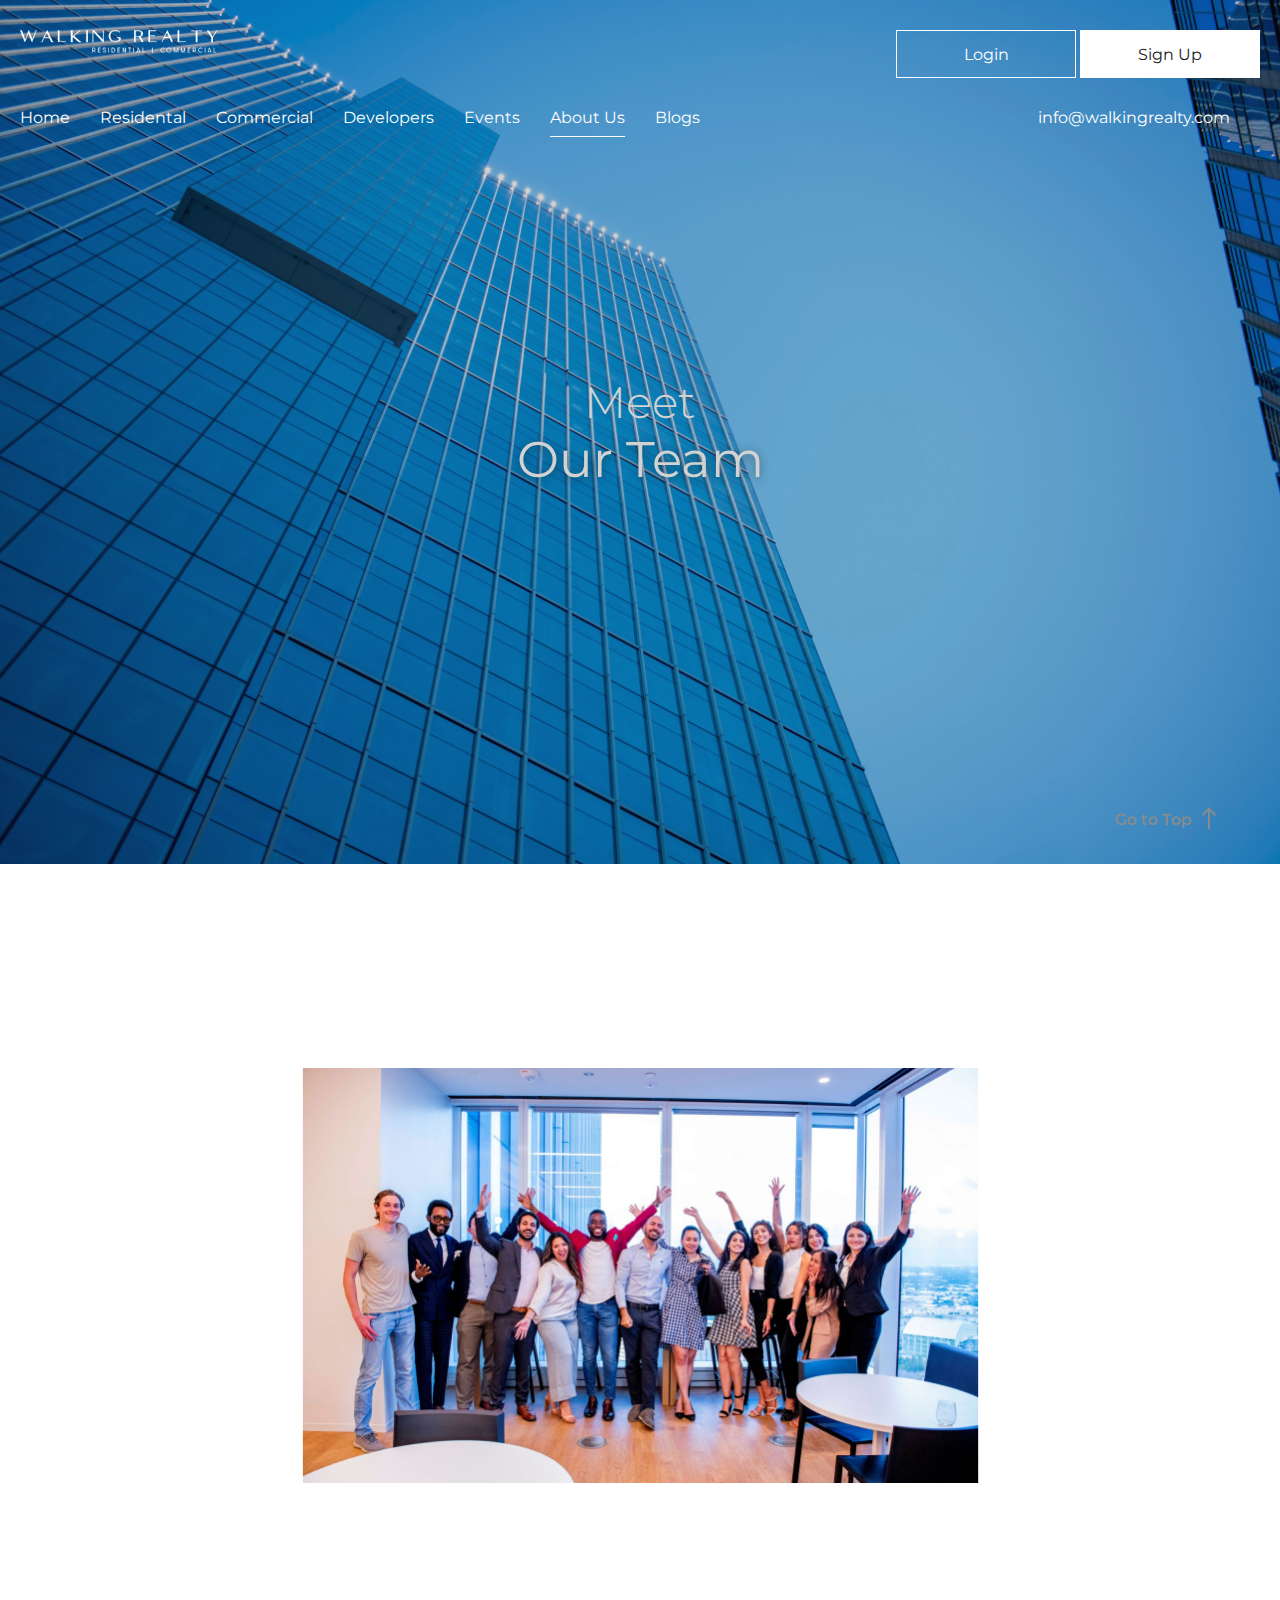
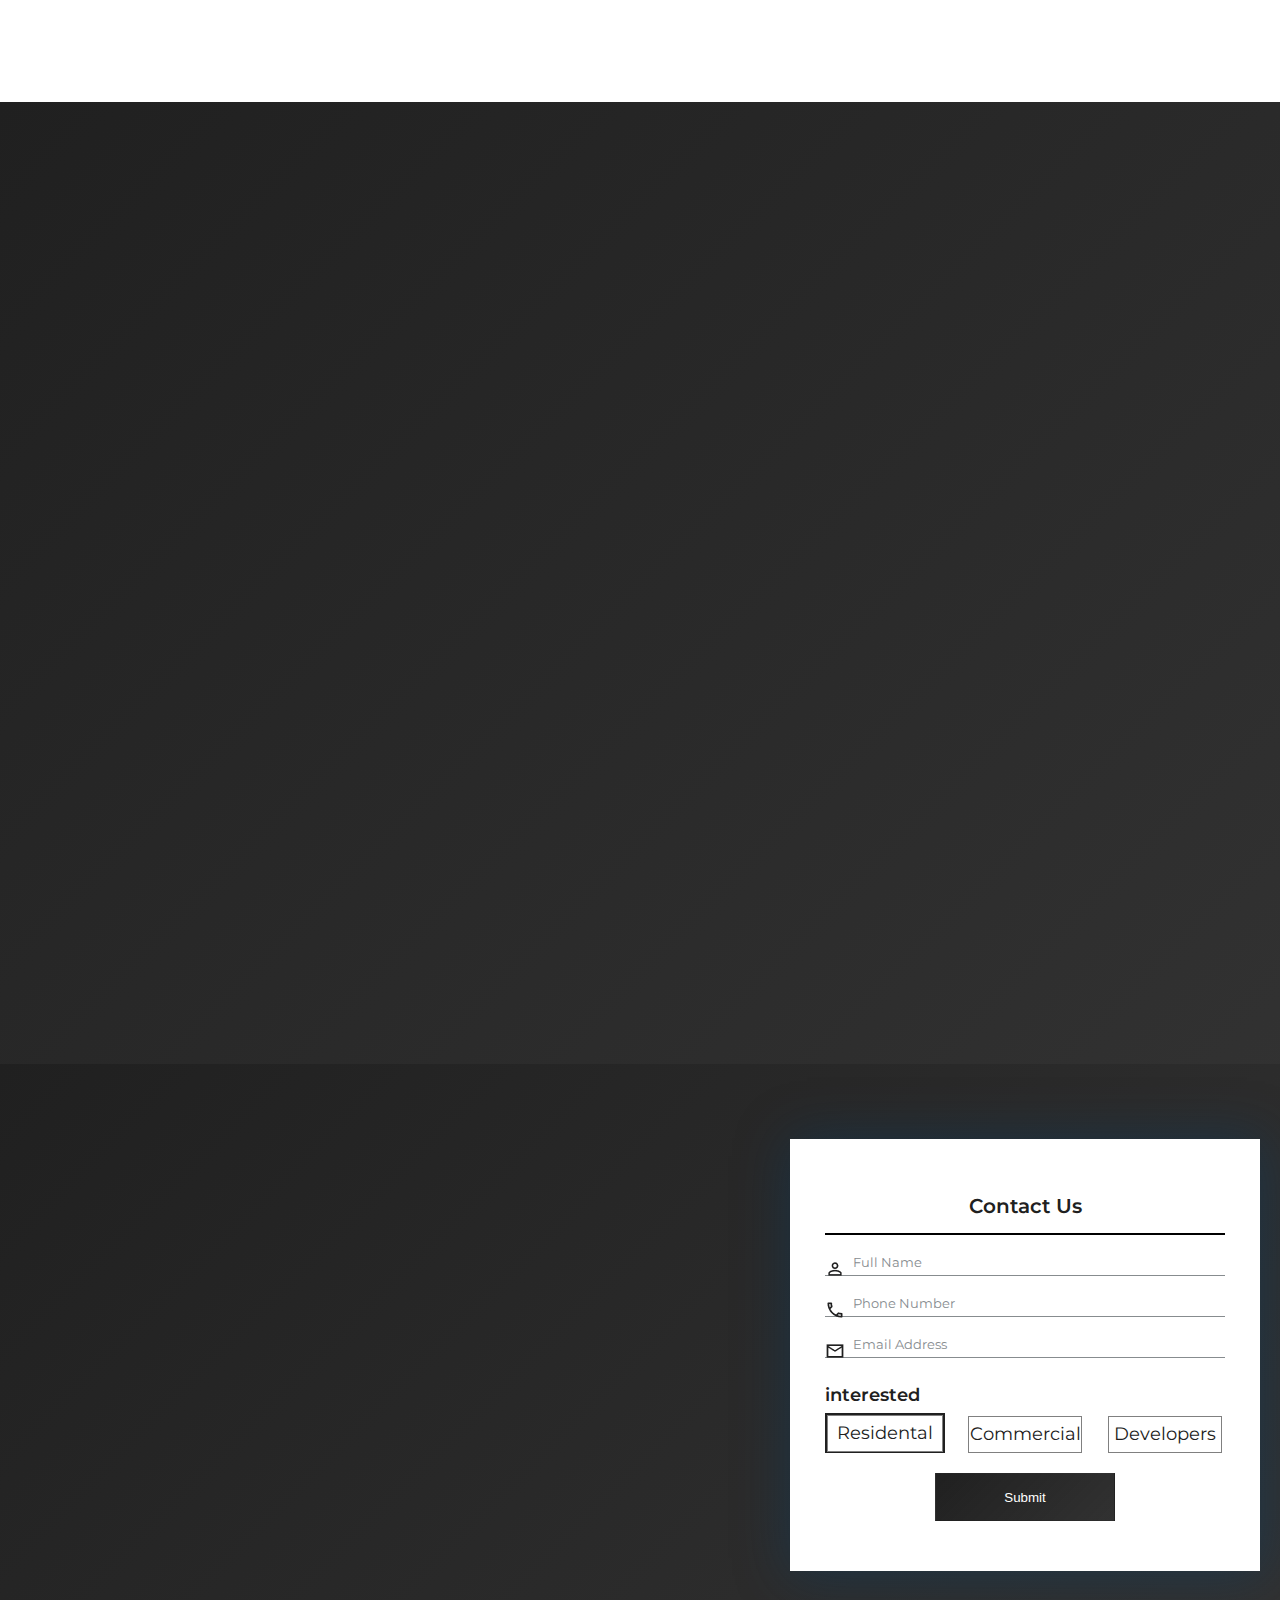
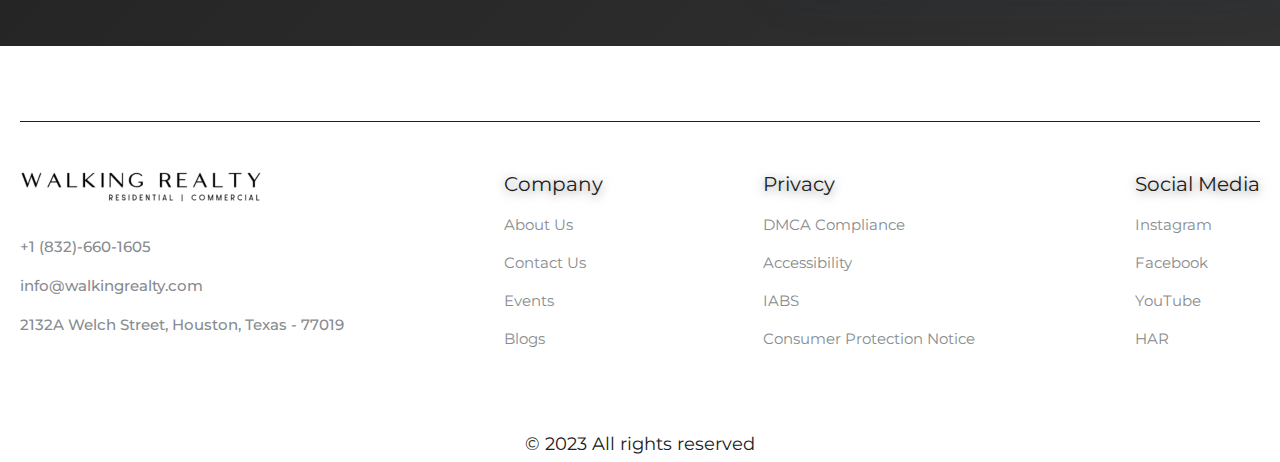
==== commit dd827b2b: "create accordian menu and work on header replace js code to jquary" ====
--- a/sub-pages/about-us.html
+++ b/sub-pages/about-us.html
@@ -105,7 +105,7 @@
         </div>
     </section>
 
-    <section class="wr-dev-ops">
+    <section class="wr-iframe">
         <div class="wr-container">
             <div class="main-title white-title wow fadeIn" data-wow-delay="300ms" data-wow-duration="300ms">
 
@@ -114,7 +114,7 @@
             <div class="row">
                 
                 <div class="img wow fadeInRight" data-wow-delay="500ms" data-wow-duration="500ms">
-                    <iframe width="560" height="315" src="https://www.youtube.com/embed/ax98MiIe_v4?si=XHlvlQaBVtPmSXAi"
+                    <iframe src="https://www.youtube.com/embed/ax98MiIe_v4?si=XHlvlQaBVtPmSXAi"
                         title="YouTube video player" frameborder="0"
                         allow="accelerometer; autoplay; clipboard-write; encrypted-media; gyroscope; picture-in-picture; web-share"
                         allowfullscreen></iframe>
@@ -137,7 +137,7 @@
                 </div>
 
                 <div class="img wow fadeInLeft" data-wow-delay="500ms" data-wow-duration="500ms">
-                    <iframe width="560" height="315" src="https://www.youtube.com/embed/BHxtD0UcXko?si=N86fucZ_neFkPpKl"
+                    <iframe src="https://www.youtube.com/embed/BHxtD0UcXko?si=N86fucZ_neFkPpKl"
                         title="YouTube video player" frameborder="0"
                         allow="accelerometer; autoplay; clipboard-write; encrypted-media; gyroscope; picture-in-picture; web-share"
                         allowfullscreen></iframe>
@@ -148,7 +148,7 @@
     </section>
 
     <!-- form section -->
-    <!-- <section class="wr-form">
+    <section class="wr-form">
         <div class="wr-container">
             <div class="img wow fadeInUp" data-wow-delay="200ms" data-wow-duration="300ms"><img
                     src="../assets/images/about/big-logo.png" alt="big-logo"></div>
@@ -156,11 +156,11 @@
             <div class="f-contant">
                 <div class="c-form form-wrap">
                     <div class="top-title">
-                        <h3>Contact Us</h3>
+                        <h6>Contact Us</h6>
                     </div>
                     <form>
                         <div class="title">
-                            <div class="t-input user_input">
+                            <div class="t-input user-input">
                                 <input type="text" name="fname" id="fname" placeholder="Full Name" />
                             </div>
                         </div>
@@ -174,21 +174,50 @@
                                 <input type="email" name="email" id="email" placeholder="Email Address" />
                             </div>
                         </div>
-                        <div class="btn_wrap">
+                        <p class="dark" style="text-align: left; font-weight: 600;">interested</p>
+                        <div class="three-btn">
+                            <label class="custom-radio">
+                                <input type="radio" name="radio" checked>
+                                <span class="radio-btn"><i class="las la-check"></i>
+                                  <div class="hobbies-icon">
+                                   <p class="dark">Residental</p>
+                                  </div>
+                                </span>
+                              </label>
+                              <label class="custom-radio">
+                                <input type="radio" name="radio" >
+                                <span class="radio-btn"><i class="las la-check"></i>
+                                  <div class="hobbies-icon">
+                                                 <p class="dark">Commercial</p>
+                                  </div>
+                                </span>
+                              </label>
+                              <label class="custom-radio">
+                                <input type="radio" name="radio" >
+                                <span class="radio-btn"><i class="las la-check"></i>
+                                  <div class="hobbies-icon">
+                                                 <p class="dark">Developers</p>
+                                  </div>
+                                </span>
+                              </label>
+                        </div>
+
+                        <div class="btn_wrap" style="padding-top: 20px;">
                             <input class="main_btn" type="submit" value="Submit" />
                         </div>
                     </form>
-                </div>
-            </div>
-        </div>
-    </section> -->
+
+                </div>
+            </div>
+        </div>
+    </section>
     <!-- form section -->
     <!-- footer section -->
     <footer>
         <div class="wr-container">
             <div class="row">
                 <div class="footer-info">
-                    <div class="wr-footer-logo"><img src="./assets/images/home/footer-logo.png" alt="footer logo"></div>
+                    <div class="wr-footer-logo"><img src="../assets/images/home/footer-logo.png" alt="footer logo"></div>
                     <div class="footer-contact-info">
                         <a href="tel:+91 9016582949">+1 (832)-660-1605</a>
                         <a href="mailto:info@walkingreality.com">info@walkingrealty.com</a>
--- a/assets/css/style.css
+++ b/assets/css/style.css
@@ -32,14 +32,7 @@
     font-weight: 600;
     line-height: normal;
 }
-@media only screen and (max-width: 560px) {
- h1{
-    font-size: 50px;
- }  
- p{
-    font-size: 14px;
- } 
-}
+
 h2 {
     color: var(--nero-dark);
     text-align: center;
@@ -74,10 +67,18 @@
     text-align: center;
     text-shadow: 0px 2px 10px rgba(32, 32, 32, 0.50);
 
-   
+
     font-style: normal;
     font-weight: 400;
     line-height: normal;
+}
+
+h5 {
+    font-size: 30px;
+    font-style: normal;
+    font-weight: 500;
+    line-height: normal;
+    color: var(--Pure-White);
 }
 
 h5.dark {
@@ -155,7 +156,7 @@
     color: var(--nero-dark);
     text-align: center;
 
-    
+
     font-style: normal;
     font-weight: 300;
     line-height: normal
@@ -202,17 +203,35 @@
 
 @media only screen and (max-width: 991px) {}
 
+@media only screen and (max-width: 800px) {
+    h1 {
+        font-size: 80px;
+    }
+}
+
+@media only screen and (max-width: 560px) {
+    h1 {
+        font-size: 50px;
+    }
+
+    p {
+        font-size: 14px;
+    }
+}
+
 @media screen and (max-width: 768px) {
     h1 {
         font-weight: 600;
-        
-    }
-    h2{
+
+    }
+
+    h2 {
         font-size: 45px;
     }
-   span{
-    font-size: 30px;
-   }
+
+    span {
+        font-size: 30px;
+    }
 
     @media (min-width: 374px) and (max-width: 575.98px) {
         /* CSS rules */
@@ -243,7 +262,8 @@
     p.gray {
         font-size: 15px;
     }
-    .main-title{
+
+    .main-title {
         padding-bottom: 8px;
     }
 }
@@ -269,7 +289,13 @@
     z-index: 999;
     padding: 30px 0;
 }
-
+@media only screen and (max-width: 769px) {
+
+    header {
+        position: static;
+        padding: 15px 0;
+    }
+}
 header .top-header {
     display: flex;
     justify-content: space-between;
@@ -422,12 +448,6 @@
     cursor: pointer;
 }
 
-@media only screen and (max-width: 991px) {
-    header .middle-header-wrap .right-cart-wrap {
-        font-size: 14px;
-    }
-}
-
 header .middle-header-wrap .right-cart-wrap::before {
     content: "";
     position: absolute;
@@ -498,8 +518,7 @@
     transition: all 0.5s ease-in-out;
 }
 
-
-header.sticky-header {
+header.top {
     position: fixed;
     left: 0;
     top: -1px;
@@ -513,15 +532,13 @@
     padding: 15px 0;
 }
 
-header.sticky-header .middle-header-wrap {
+header.top .middle-header-wrap {
     margin-top: 15px;
 }
 
-header.sticky-header.detailpage-header {
+header.top.detailpage-header {
     background: rgba(255, 255, 255, 0.5);
 }
-
-
 
 .showmenu {
     overflow: hidden;
@@ -530,8 +547,12 @@
 .showmenu header .middle-header-wrap .wr-menu-wrap {
     transform: translateX(0);
 }
-
-@media only screen and (max-width: 767px) {
+@media only screen and (max-width: 991px) {
+    header .middle-header-wrap .right-cart-wrap {
+        font-size: 14px;
+    }
+}
+@media only screen and (max-width: 769px) {
 
     header {
         position: static;
@@ -578,8 +599,6 @@
         height: 24px;
         background-image: url("../images/icons/menu.svg");
     }
-
-
 
     header .middle-header-wrap .wr-menu-wrap {
         position: fixed;
@@ -727,20 +746,21 @@
         margin-top: 0;
     }
 
-    header.sticky-header {
+    header.top {
         background: rgba(255, 255, 255, 0.5);
     }
 
-    header.sticky-header.without-menu {
+    header.top.without-menu {
         background: rgba(0, 0, 0, 0.5);
     }
 
-    header.sticky-header .middle-header-wrap {
+    header.top .middle-header-wrap {
         margin-top: 0;
     }
 }
 
 /* header */
+
 /* banner section */
 .wr-home-banner {
     position: relative;
@@ -858,23 +878,91 @@
     height: 1px;
     background-color: var(--Pure-White);
 }
+
 @media only screen and (max-width: 767px) {
     .wr-home-banner {
         height: 600px;
     }
+
+    .wr-home-banner .opacity-layer {
+        display: none;
+    }
+
     .wr-home-banner .wr-center-content {
-        top: 30% 
-        ;
-    }
+        top: 30%;
+    }
+
     .wr-home-banner .wr-bottom-content {
         top: 70%;
     }
-    .wr-home-banner .wr-bottom-content p{
+
+    .wr-home-banner .wr-bottom-content p {
         padding: 0px 20px;
     }
 }
-@media only screen and (max-width: 560px){
-
+
+@media only screen and (max-width: 560px) {
+    .wr-home-banner {
+        height: auto;
+    }
+
+    .wr-home-banner .opacity-layer {
+        display: none;
+    }
+
+    .wr-home-banner .wr-center-content {
+        position: static;
+        display: contents;
+        padding-top: 130px;
+    }
+
+    .wr-home-banner .wr-center-content h3 {
+        color: #202020;
+        padding-top: 20px;
+    }
+
+    .wr-home-banner .wr-center-content span {
+        color: #202020;
+        display: flex;
+        text-align: center;
+        padding-bottom: 20px;
+    }
+
+    .wr-home-banner .wr-bottom-content {
+        position: static;
+        display: contents;
+
+        padding-top: 0px;
+    }
+
+    .wr-home-banner .wr-bottom-content p {
+        padding: 0px 20px;
+        color: #202020;
+    }
+
+    .wr-home-banner .wr-bottom-content .bottom-options .options {
+        justify-content: center;
+    }
+
+    .wr-home-banner .wr-bottom-content .bottom-options .options h6 {
+        color: #202020;
+    }
+
+    .wr-home-banner .wr-bottom-content .bottom-options .enter-city button a {
+        filter: brightness(0);
+    }
+
+    .wr-home-banner .wr-bottom-content .bottom-options .enter-city button a img {
+        margin-top: -5px;
+    }
+
+    .wr-home-banner .wr-bottom-content .bottom-options .enter-city input::placeholder {
+        color: #202020;
+    }
+
+    .wr-home-banner .wr-bottom-content .bottom-options .enter-city .bottom-line {
+        background-color: #202020;
+    }
 }
 /* banner section */
 
@@ -887,8 +975,6 @@
 .wr-specialize .main-title {
     text-align: center;
 }
-
-
 
 .wr-specialize .content {
     position: relative;
@@ -928,30 +1014,27 @@
 
     line-height: normal;
 }
+
 @media only screen and (max-width: 767px) {
-    .wr-specialize{
-        padding: 35px 0 35px;
-    }
-    .wr-specialize .content{
+    .wr-specialize {
+        padding: 54px 0 35px;
+    }
+
+    .wr-specialize .content {
         padding-top: 25px;
     }
 }
+
 /* specialize section */
 
 /* expertise section */
 .wr-expertise {
     background: var(--Dark-Gradient, linear-gradient(135deg, #202020 0%, rgba(32, 32, 32, 0.92) 100%));
     padding: 125px 0 125px;
-
-}
-
-
-
-
+}
 
 .wr-expertise .row {
     margin-bottom: 150px;
-
     position: relative;
     --bs-gutter-x: 0rem;
 }
@@ -973,8 +1056,6 @@
     top: -75px;
     z-index: 1;
 }
-
-
 
 .wr-expertise .row .img img {
     object-fit: cover;
@@ -996,25 +1077,12 @@
 }
 
 .wr-expertise .row .text p {
-   
     text-align: left;
-    
-}
-
-
+}
 
 .wr-expertise .bottom-button h6 {
     color: #F3F3F3;
-    text-align: center;
-
-    /* Heading/Heading 6 */
-    font-family: Montserrat;
-    font-size: 20px;
-    font-style: normal;
-    font-weight: 600;
-    line-height: 34px;
     margin-bottom: 35px;
-    /* 170% */
 }
 
 .wr-expertise .bottom-button .about-btn {
@@ -1028,9 +1096,7 @@
 .wr-expertise .bottom-button .about-btn {
     color: var(--nero-dark);
     text-align: center;
-
     text-decoration: none;
-    /* Body/Body 8 */
     font-family: Montserrat;
     font-size: 16px;
     font-style: normal;
@@ -1057,12 +1123,15 @@
     .wr-expertise {
         padding: 70px 0 70px;
     }
+
     .wr-expertise .row {
         grid-template-columns: 1fr;
     }
-    .wr-expertise .row .text{
+
+    .wr-expertise .row .text {
         padding-top: 20px;
     }
+
     .wr-expertise .row:nth-child(3) {
 
         .img,
@@ -1085,43 +1154,47 @@
     .wr-expertise .row .text {
         margin: auto;
     }
+
     .wr-expertise .row:nth-child(4) {
         margin-bottom: 20px;
     }
-    
-
-}
-@media only screen and (max-width: 560px){
-    .wr-expertise{
+
+
+}
+
+@media only screen and (max-width: 560px) {
+    .wr-expertise {
         padding: 50px 0 50px;
     }
-    
+
     .wr-expertise .row .text p {
         padding-top: 20px;
     }
+
     .wr-expertise .row:nth-child(4) {
         margin-bottom: 20px;
         /* Remove margin bottom from the third row */
     }
 }
-
 /* expertise section */
+
+
 
 /* propertise section */
 .wr-propertise {
     padding: 125px 0 125px;
 
 }
-@media only screen and (max-width: 560px){
-.wr-propertise{
-    padding: 50px 0 170px;
-}
-}
+
+@media only screen and (max-width: 560px) {
+    .wr-propertise {
+        padding: 50px 0 170px;
+    }
+}
+
 .wr-propertise .wr-container {
     position: relative;
 }
-
-
 
 .wr-propertise .main-title.white-title::before {
     background: #202020;
@@ -1131,10 +1204,13 @@
     margin-top: 50px;
     overflow-x: auto;
 }
+
 .wr-propertise .propertise-options::-webkit-scrollbar-track {
     background: transparent;
-    display: none; /* Color of the track */
-}
+    display: none;
+    /* Color of the track */
+}
+
 .wr-propertise .propertise-options ul {
     display: flex;
     padding: 0;
@@ -1142,7 +1218,7 @@
     gap: 50px;
     list-style: none;
     justify-content: center;
-    min-width:515px ;
+    min-width: 515px;
 }
 
 .wr-propertise .propertise-options ul li a::before {
@@ -1158,7 +1234,6 @@
     transition: all 0.5s ease-in-out;
 }
 
-
 .wr-propertise .propertise-options ul li:after {
     clear: both;
     display: block;
@@ -1200,18 +1275,17 @@
 }
 
 .slides {
-
     height: 200px;
     overflow: hidden;
     bottom: 0;
 }
 
-.center .slick-slide {
+.wr-propertise .pro-slider .center .slick-slide {
 
     height: 550px;
 }
 
-.center .slick-center img {
+.wr-propertise .pro-slider .center .slick-center img {
     -moz-transform: scale(1.08);
     -ms-transform: scale(1.08);
     -o-transform: scale(1.08);
@@ -1225,18 +1299,20 @@
     transition: transform 0.5s ease;
     /* Add a transition effect */
 }
-.center .slick-center .slide-content{
+
+.wr-propertise .pro-slider .center .slick-center .slide-content {
     opacity: 1;
     transform: scale(1);
 }
-.center img {
+
+.wr-propertise .pro-slider .center img {
     opacity: 0.8;
     transition: all 300ms ease;
     bottom: 0;
     transform: scale(0.9);
 }
 
-.center .slide-content{
+.wr-propertise .pro-slider .center .slide-content {
     opacity: 0;
     transform: scale(0.7);
 }
@@ -1250,7 +1326,7 @@
 .custom-prev,
 .custom-next {
     position: absolute;
-    bottom: -100px;
+    bottom: -80px;
     z-index: 2;
     text-decoration: none;
     background: transparent;
@@ -1352,25 +1428,32 @@
 .custom-next:hover .text::before {
     width: 160px;
 }
-.center .slide-content{
-    max-width: 720px; width: 100%; margin: 0 auto;
-}
-@media only screen and (max-width: 768px){
-    .wr-propertise{
+
+.wr-propertise .pro-slider .center .slide-content {
+    max-width: 720px;
+    width: 100%;
+    margin: 0 auto;
+}
+
+@media only screen and (max-width: 768px) {
+    .wr-propertise {
         padding: 70px 0 150px;
     }
 }
-@media only screen and (max-width: 560px){
-    .wr-propertise{
-        padding: 50px 0 50px;
-    }
+
+@media only screen and (max-width: 560px) {
+    .wr-propertise {
+        padding: 50px 0 120px;
+    }
+
     .wr-propertise .propertise-options {
         overflow-x: auto;
         max-width: 700px;
         width: 100%;
     }
-    .center .slick-center img {
-      
+
+    .wr-propertise .pro-slider .center .slick-center img {
+
         transform: scale(1);
         width: 600px;
         height: 250px;
@@ -1380,89 +1463,90 @@
         transition: transform 0.5s ease;
         /* Add a transition effect */
     }
-    .center .slick-center .slide-content{
+
+    .wr-propertise .pro-slider .center .slick-center .slide-content {
         opacity: 1;
         transform: scale(1);
         max-width: 380px;
     }
-    .center img {
+
+    .wr-propertise .pro-slider .center img {
         opacity: 0.8;
         transition: all 300ms ease;
         bottom: 0;
-        transform: scale(0.5);
-    }
-    
-    .center .slide-content{
+        transform: scale(0.9);
+    }
+
+    .wr-propertise .pro-slider .center .slide-content {
         opacity: 0;
         transform: scale(0.7);
     }
-    .center .slick-slide {
+
+    .wr-propertise .pro-slider .center .slick-slide {
         height: 370px;
     }
 }
-/*slider buttons  */
-/* .text-container {
-    position: absolute;
-    bottom: 20px;
-    
-    left: 50%;
-    transform: translateX(-50%);
-    background-color: rgba(255, 255, 255, 0.7);
-    padding: 10px;
-    font-size: 50px;
-
-    border-radius: 5px;
-    font-size: 16px;
-    color: #d81d1d;
-} */
-
-
+/* propretise end */
+
+
+
+/* walking event slider */
 .wr-walking-events {
     padding: 125px 0 125px;
     background: var(--Dark-Gradient, linear-gradient(135deg, #202020 0%, rgba(32, 32, 32, 0.92) 100%));
-    
-
 }
 
 .wr-walking-events .wr-container {
     position: relative;
 }
 
-.wr-walking-events .pro-slider .center-2{
+.wr-walking-events .pro-slider .center-2 {
     padding-top: 75px;
-}
-@media only screen and (max-width: 768px){
-    .wr-walking-events .pro-slider .center-2{
-        padding-top: 30px;
-    }
 }
 
 .wr-walking-events .main-title.white-title::before {
     background: #FFF;
 }
-.wr-walking-events .pro-slider .center-2 .slides .s-content h6{
+
+.wr-walking-events .pro-slider .center-2 .slides .s-content h6 {
     text-align: left;
 }
-.wr-walking-events .pro-slider .center-2 .slides .s-content p{
+
+.wr-walking-events .pro-slider .center-2 .slides .s-content p {
     text-align: left;
 }
-.center-2 .slick-active .s-content p{
+
+.wr-walking-events .pro-slider .center-2 .slick-active .s-content h6 {
     opacity: 1;
     transform: scale(1);
 }
 
-
-.center-2 .s-content p{
+.wr-walking-events .pro-slider .center-2 .slick-active .s-content p {
+    opacity: 1;
+    transform: scale(1);
+}
+
+.wr-walking-events .pro-slider .center-2 .slick-active .s-content {
+    padding-left: 30px;
+}
+
+.wr-walking-events .pro-slider .center-2 .s-content h6 {
+    opacity: 1;
+    transform: scale(0.9);
+}
+
+.wr-walking-events .pro-slider .center-2 .s-content p {
     opacity: 0;
     transform: scale(0.9);
 }
-.center-2 .slick-slide {
+
+.wr-walking-events .pro-slider .center-2 .slick-slide {
 
     height: 650px;
 }
 
-.center-2 .slick-active img {
-    
+.wr-walking-events .pro-slider .center-2 .slick-active img {
+
     transform: scale(1);
     width: 740px;
     height: 450px;
@@ -1473,15 +1557,21 @@
     /* Add a transition effect */
 }
 
-.center-2 img {
+.wr-walking-events .pro-slider .center-2 img {
     opacity: 0.8;
     transition: all 300ms ease;
     bottom: 0;
-    transform: scale(0.9);
-}
-.center-2 .s-content{
-    max-width: 720px; width: 100%; margin: 0 auto;
-}
+    margin-right: -40px;
+    margin-left: 40px;
+    transform: scale(0.99);
+}
+
+.wr-walking-events .pro-slider .center-2 .s-content {
+    max-width: 720px;
+    width: 100%;
+    margin: 0 auto;
+}
+
 /*slider buttons  */
 .wr-walking-events .slick-prev,
 .slick-next {
@@ -1491,7 +1581,7 @@
 .custom-prev-1,
 .custom-next-1 {
     position: absolute;
-    bottom: 15px;
+    bottom: -15px;
     z-index: 2;
     text-decoration: none;
     background: transparent;
@@ -1503,16 +1593,69 @@
 }
 
 .custom-prev-1 {
-    left: calc(50% - 120px);
+    left: calc(50% - -380px);
     /* Position previous button centered with gap */
 }
 
 .custom-next-1 {
     z-index: 40;
-    right: calc(50% - 100px);
+    right: calc(50% - 580px);
     /* Position next button centered with gap */
 }
 
+/* slider button cutom media */
+@media only screen and (max-width: 1300px) {
+    .custom-prev-1 {
+        left: calc(50% - -300px);
+        /* Position previous button centered with gap */
+    }
+
+    .custom-next-1 {
+        z-index: 40;
+        right: calc(50% - 500px);
+        /* Position next button centered with gap */
+    }
+}
+
+@media only screen and (max-width: 1100px) {
+    .custom-prev-1 {
+        left: calc(50% - -230px);
+        /* Position previous button centered with gap */
+    }
+
+    .custom-next-1 {
+        z-index: 40;
+        right: calc(50% - 430px);
+        /* Position next button centered with gap */
+    }
+}
+
+@media only screen and (max-width: 980px) {
+    .custom-prev-1 {
+        left: calc(50% - -150px);
+        /* Position previous button centered with gap */
+    }
+
+    .custom-next-1 {
+        z-index: 40;
+        right: calc(50% - 350px);
+        /* Position next button centered with gap */
+    }
+}
+
+@media only screen and (max-width: 980px) {
+    .custom-prev-1 {
+        left: calc(50% - 100px);
+        /* Position previous button centered with gap */
+    }
+
+    .custom-next-1 {
+        z-index: 40;
+        right: calc(50% - 120px);
+        /* Position next button centered with gap */
+    }
+}
+/* slider button custom media */
 
 .custom-prev-1 .text {
     color: var(--Pure-White);
@@ -1595,37 +1738,47 @@
 .custom-next-1:hover .text::before {
     width: 160px;
 }
-
-@media only screen and (max-width: 768px){
-    .wr-walking-events{
+@media only screen and (max-width: 768px) {
+    .wr-walking-events .pro-slider .center-2 {
+        padding-top: 30px;
+    }
+}
+
+@media only screen and (max-width: 768px) {
+    .wr-walking-events {
         padding: 70px 0 50px;
     }
-.center-2 .slick-slide {
-
-    height: 700px;
-}
-.center-2 .slick-active .s-content p{
-    opacity: 1;
-    transform: scale(0.99);
-    font-size: 14px;
-}
-
-
-.center-2 .s-content p{
-    opacity: 0;
-    transform: scale(0.5);
-    
-}
-.center-2 .s-content{
-    max-width: 680px;
-}
-}
-@media only screen and (max-width: 560px){
-    .wr-walking-events{
+
+    .wr-walking-events .pro-slider .center-2 .slick-slide {
+
+        height: 700px;
+    }
+
+    .wr-walking-events .pro-slider .center-2 .slick-active .s-content p {
+        opacity: 1;
+        transform: scale(0.99);
+        font-size: 14px;
+    }
+
+
+    .wr-walking-events .pro-slider .center-2 .s-content p {
+        opacity: 0;
+        transform: scale(0.5);
+
+    }
+
+    .wr-walking-events .pro-slider .center-2 .s-content {
+        max-width: 680px;
+    }
+}
+
+@media only screen and (max-width: 560px) {
+    .wr-walking-events {
         padding: 50px 0 50px;
     }
-    .center-2 .slick-active img {
-    
+
+    .wr-walking-events .pro-slider .center-2 .slick-active img {
+
         transform: scale(1);
         width: 386px;
         height: 250px;
@@ -1635,51 +1788,47 @@
         transition: transform 0.5s ease;
         /* Add a transition effect */
     }
-    
-    .center-2 img {
+
+    .wr-walking-events .pro-slider .center-2 img {
         opacity: 0.8;
         transition: all 300ms ease;
         bottom: 0;
         transform: scale(0.5);
     }
-    .center-2 .slick-slide {
+
+    .wr-walking-events .pro-slider .center-2 .slick-slide {
         height: 500px;
     }
-    .center-2 .slick-active .s-content p{
+
+    .wr-walking-events .pro-slider .center-2 .slick-active .s-content p {
         opacity: 1;
         transform: scale(0.99);
         font-size: 14px;
     }
-    
-    
-    .center-2 .s-content p{
+
+
+    .wr-walking-events .pro-slider .center-2 .s-content p {
         opacity: 0;
         transform: scale(0.5);
-        
-    }
-    .center-2 .s-content{
+
+    }
+
+    .wr-walking-events .pro-slider .center-2 .s-content {
         max-width: 380px;
     }
-    
-    
-}
-
-
-
-
-
-/* properties section */
+}
+/* walking events section end */
+
+
 
 /* profesionals section */
 .wr-professionals {
     padding: 125px 0 125px;
 }
 
-
 .wr-professionals .main-title.white-title::before {
     background: #202020;
 }
-
 
 /* .wr-professionals .d-content .o-info{
     position: relative;
@@ -1729,8 +1878,6 @@
 } */
 .wr-professionals .d-content .o-info .o-detail {
     background-color: #FFF;
-
-
 }
 
 .wr-professionals .p-title {
@@ -1741,7 +1888,6 @@
 .wr-professionals .p-title2 {
     margin-top: 50px;
     text-align: center;
-
 }
 
 .wr-professionals .d-content {
@@ -1752,82 +1898,88 @@
     margin-top: 35px;
 }
 
-.wr-professionals .d-content .o-info .icon{
+.wr-professionals .d-content .o-info .icon {
     display: flex;
     gap: 30px;
 }
-.wr-professionals .d-content .o-info p{
+
+.wr-professionals .d-content .o-info p {
     display: none;
     font-size: 13px;
     max-width: 350px;
     width: 100%;
 }
+
 @media only screen and (max-width: 767px) {
     .wr-professionals {
         padding: 70px 0 70px;
     }
+
     .wr-professionals .p-title {
         margin-top: 50px;
-        
-    }
-    
+    }
+
     .wr-professionals .p-title2 {
         margin-top: 30px;
-        
-    
-    }
-}
-@media only screen and (max-width: 560px){
+    }
+}
+
+@media only screen and (max-width: 560px) {
     .wr-professionals {
         padding: 50px 0 50px;
     }
+
     .wr-professionals .p-title {
         margin-top: 30px;
-        
-    }
-    
+    }
+
     .wr-professionals .p-title2 {
         margin-top: 30px;
-        
-    
-    }
-    .wr-professionals .d-content{
+    }
+
+    .wr-professionals .d-content {
         gap: 40px;
     }
-    .wr-professionals .d-content .o-info h6{
+
+    .wr-professionals .d-content .o-info h6 {
         text-align: left;
     }
-    .wr-professionals .d-content .o-info p{
+
+    .wr-professionals .d-content .o-info p {
         display: block;
         padding: 2px 0px;
         text-align: left;
         line-height: normal;
     }
-    .wr-professionals .d-content .o-info{
+
+    .wr-professionals .d-content .o-info {
         max-width: 280px;
         width: 100%;
     }
 }
+
 /* profesionals section */
+
+
 
 /* form section */
 .wr-form {
     background: var(--Dark-Gradient, linear-gradient(135deg, #202020 0%, rgba(32, 32, 32, 0.92) 100%));
     padding: 75px 0 75px;
-
 }
 
 .wr-form .wr-container {
     display: flex;
     justify-content: space-between;
+    gap: 30px;
 }
 
 .wr-form .img {
     margin-top: auto;
     margin-bottom: auto;
- 
-}
-.wr-form .img img{
+}
+
+.wr-form .img img {
     width: 100%;
 }
 
@@ -1835,6 +1987,8 @@
     max-width: 470px;
     width: 100%;
     background-color: #fff;
+    box-shadow: 2px 2px 50px 3px rgba(0, 66, 114, 0.35);
+
     padding: 50px 35px;
 }
 
@@ -1873,7 +2027,7 @@
     outline: none;
 }
 
-.c-form form .t-input {
+.wr-form .f-contant .c-form form .t-input {
     position: relative;
 }
 
@@ -1889,12 +2043,12 @@
 
 }
 
-.c-form form .t-input.user-input::before {
+.wr-form .f-contant .c-form form .t-input.user-input::before {
     background-image: url(../images/icons/User.png);
 }
 
-.c-form form .t-input::before,
-.c-form form .t-input.user_input::before {
+.wr-form .f-contant .c-form form .t-input::before,
+.wr-form .f-contant .c-form form .t-input.user_input::before {
     content: "";
     position: absolute;
     left: 0;
@@ -1905,63 +2059,26 @@
     background-size: 20px;
 }
 
-.c-form form .t-input.call_input::before {
+.wr-form .f-contant .c-form form .t-input.call_input::before {
     background-image: url(../images/icons/Call.png);
 }
 
-.c-form form .t-input::before,
-.c-form form .t-input.user_input::before {
-    content: "";
-    position: absolute;
-    left: 0;
-    top: 4px;
-    width: 20px;
-    height: 20px;
-    background: url(../images/icons/Call.png) no-repeat;
-    background-size: 20px;
-}
-
-.c-form form .t-input.email_input::before {
+.wr-form .f-contant .c-form form .t-input.message-input::before {
+    background-image: url(../images/icons/Message.png);
+}
+
+.wr-form .f-contant .c-form form .t-input.email_input::before {
     background-image: url(../images/icons/Email.png);
 }
 
-.c-form form .t-input::before,
-.c-form form .t-input.user_input::before {
-    content: "";
-    position: absolute;
-    left: 0;
-    top: 4px;
-    width: 20px;
-    height: 20px;
-    background: url(../images/icons/Email.png) no-repeat;
-    background-size: 20px;
-}
-
-@media only screen and (max-width: 767px) {
-    .c-form form .btn_wrap .main_btn {
-        min-width: 162px;
-    }
-    .wr-form .wr-container{
-        flex-direction: column;
-        gap: 50px;
-
-    }
-    .wr-form .wr-container .f-contant{
-        margin: 0 auto;
-    }
-    .c-form form .three-btn .btn a {
-        padding: 5px;
-    }
-}
-
-.c-form form .btn_wrap .main_btn {
+.wr-form .f-contant .c-form form .btn_wrap .main_btn {
     display: table;
     margin: 0 auto;
     min-width: 200px;
     border-radius: 0;
 }
 
-.c-form form .btn_wrap .main_btn {
+.wr-form .f-contant .c-form form .btn_wrap .main_btn {
     height: 48px;
     line-height: 48px;
     background: linear-gradient(135deg, #202020 0%, rgba(32, 32, 32, 0.92) 100%);
@@ -1970,17 +2087,55 @@
     border: 1px solid transparent;
     font-weight: 500;
 }
-.c-form form .three-btn{
+
+.wr-form .f-contant .c-form form .three-btn {
     justify-content: center;
 }
-.c-form form .three-btn{
+
+.wr-form .f-contant .c-form form .three-btn {
     display: flex;
-    gap: 0px;
-}
-.c-form form .three-btn .btn{
-         --bs-btn-padding-x: 0rem;
-}
-.c-form form .three-btn .btn a {
+    gap: 20px;
+}
+
+.wr-form .f-contant .c-form form .three-btn .custom-radio input {
+    display: none;
+    border: 1px solid gray;
+}
+
+.wr-form .f-contant .c-form form .three-btn .radio-btn {
+
+    max-width: 120px;
+    width: 100%;
+    height: 40px;
+    border: 3px solid transparent;
+    display: inline-block;
+    position: relative;
+    text-align: center;
+    cursor: pointer;
+}
+
+.wr-form .f-contant .c-form form .three-btn .radio-btn .hobbies-icon p {
+    border: 1px solid gray;
+    padding: 0px 10px;
+    display: flex;
+    justify-content: center;
+}
+
+.wr-form .f-contant .c-form form .three-btn .radio-btn .hobbies-icon img {
+    display: block;
+    width: 100%;
+}
+
+.wr-form .f-contant .c-form form .three-btn .custom-radio input:checked+.radio-btn {
+    border: 2px solid var(--Dark-Gradient, #202020);
+}
+
+
+.wr-form .f-contant .c-form form .three-btn .btn {
+    --bs-btn-padding-x: 0rem;
+}
+
+.wr-form .f-contant .c-form form .three-btn .btn a {
     text-decoration: none;
     text-align: center;
     font-size: 13px;
@@ -1988,8 +2143,37 @@
     border: 2px solid var(--Dark-Gradient, #202020);
     font-style: normal;
     font-weight: 500;
-    
+
     line-height: normal;
+}
+@media only screen and (max-width: 767px) {
+    .wr-form .f-contant .c-form form .btn_wrap .main_btn {
+        min-width: 162px;
+    }
+
+    .wr-form .wr-container {
+        flex-direction: column;
+        gap: 50px;
+    }
+
+    .wr-form .wr-container .f-contant {
+        margin: 0 auto;
+    }
+
+    .wr-form .f-contant .c-form form .three-btn .btn a {
+        padding: 5px;
+    }
+}
+
+
+@media only screen and (max-width: 767px) {
+    .wr-form .f-contant .c-form form .three-btn {
+        gap: 10px;
+    }
+
+    .wr-form .f-contant .c-form form .three-btn .radio-btn .hobbies-icon p {
+        font-size: 14px;
+    }
 }
 
 /* form section */
@@ -2012,7 +2196,6 @@
     border-top: 1px solid #202020;
 }
 
-
 footer .footer-contact-info {
     display: flex;
     flex-direction: column;
@@ -2030,8 +2213,6 @@
 footer .footer-contact-info a {
     text-decoration: none;
     color: var(--aluminium-grey, #878C8F);
-
-
     font-family: Montserrat;
     font-size: 15px;
     font-style: normal;
@@ -2042,8 +2223,6 @@
 footer .footer-contact-info p {
     text-decoration: none;
     color: var(--aluminium-grey, #878C8F);
-
-
     font-family: Montserrat;
     font-size: 15px;
     font-style: normal;
@@ -2055,7 +2234,9 @@
     font-size: 20px;
     color: #202020;
     text-align: left;
+    cursor: pointer;
     padding-bottom: 19px;
+    position: relative;
 }
 
 footer ul {
@@ -2079,12 +2260,12 @@
     font-weight: 400;
     line-height: normal;
 }
+
 @media only screen and (max-width: 1100px) {
     footer .row {
         grid-template-columns: auto auto;
         justify-content: center;
         gap: 100px;
-
     }
 }
 
@@ -2107,6 +2288,7 @@
         justify-content: center;
     }
 }
+
 @media only screen and (max-width: 767px) {
 
     footer .footer-title {
@@ -2118,8 +2300,25 @@
     footer .footer-contact-info p {
         text-align: left;
     }
-}
-
+    
+    .footer-title::before {
+        content: "";
+        position: absolute;
+        right: 5px;
+        cursor: pointer  ;
+        top: 25px;
+        width: 12px;
+        height: 12px;
+        border-bottom: 2px solid #000000;
+        border-right: 2px solid #000000;
+        transform: rotate(45deg);
+    }
+}
+/* footer end */
+
+
+
+/* go to top button */
 .go-to-top.show {
     opacity: 1;
     transform: translateX(0);
@@ -2174,22 +2373,343 @@
 
 
 
-/* about page start */
-
-/* about banner */
-
-.wr-about-banner {
+/* residental page */
+.satisfied {
+    padding: 125px 0 125px;
+    background: linear-gradient(135deg, #202020 0%, rgba(32, 32, 32, 0.92) 100%);
+}
+
+.satisfied .wr-container {
+    display: flex;
+    gap: 100px;
+}
+
+.satisfied .wr-container .left {
+    margin: 0 auto;
+    justify-content: center;
+    display: flex;
+    flex-direction: column;
+}
+
+.satisfied .wr-container .left .home {
+    margin: 0 auto;
+}
+
+.satisfied .wr-container .left .home img {
+    width: 100%;
+}
+
+.satisfied .wr-container .left {
+    margin: 0 auto;
+    justify-content: center;
+    display: flex;
+    flex-direction: column;
+}
+
+.satisfied .wr-container .left .home {
+    margin: 0 auto;
+}
+
+@media only screen and (max-width: 769px) {
+    .satisfied {
+        padding: 75px 0 75px;
+    }
+
+    .satisfied .wr-container {
+        flex-direction: column;
+        gap: 70px;
+    }
+
+    .satisfied .wr-container .left h1 {
+        font-size: 70px;
+    }
+
+    .satisfied .wr-container .left h2 {
+        font-size: 50px;
+    }
+}
+
+@media only screen and (max-width: 769px) {
+    .satisfied {
+        padding: 50px 0 50px;
+    }
+
+    .satisfied .wr-container {
+        flex-direction: column;
+        gap: 40px;
+    }
+
+    .satisfied .wr-container .left h1 {
+        font-size: 50px;
+    }
+
+    .satisfied .wr-container .left h2 {
+        font-size: 28px;
+    }
+}
+
+.wr-specialize-2 {
+    position: relative;
+    padding: 75px 0 75px;
+}
+
+.wr-specialize-2 .main-title {
+    text-align: center;
+}
+
+.wr-specialize-2 .content .gray {
+    text-align: center;
+}
+
+.wr-specialize-2 .content {
+    position: relative;
+    margin: 0 auto;
+    max-width: 940px;
+    padding-top: 35px;
+}
+
+@media only screen and (max-width: 767px) {
+    .wr-specialize-2 {
+        padding: 54px 0 35px;
+    }
+
+    .wr-specialize-2 .content {
+        padding-top: 25px;
+    }
+}
+
+.wr-knowledge {
+    padding: 125px 0 125px;
+    background: linear-gradient(135deg, #202020 0%, rgba(32, 32, 32, 0.92) 100%);
+}
+
+.wr-knowledge h2 {
+    padding-bottom: 75px;
+}
+
+.wr-knowledge .row {
+    gap: 100px;
+    grid-template-columns: auto auto;
+    padding-bottom: 75px;
+}
+
+.wr-knowledge .row:nth-child(7) {
+    padding-bottom: 0px;
+}
+
+.wr-knowledge .row .text {
+
+    max-width: max-content;
+
+    width: 100%;
+    margin-top: auto;
+    margin-bottom: auto;
+}
+
+.wr-knowledge .row .text h5 {
+    padding: 35px 0px;
+}
+
+.wr-knowledge .row .text p {
+    text-align: left;
+}
+
+.wr-knowledge .row .img {
+    max-width: 440px;
+    width: 100%;
+}
+
+.wr-knowledge .row .img img {
+    width: 100%;
+}
+
+.wr-knowledge h6 {
+    padding: 75px 0px 0px 0px;
+}
+
+@media only screen and (max-width: 769px) {
+
+    .wr-knowledge {
+        padding: 75px 0 75px;
+
+    }
+
+    .wr-knowledge h2 {
+        padding-bottom: 50px;
+    }
+
+    .wr-knowledge .row {
+        gap: 60px;
+        grid-template-columns: auto;
+        padding-bottom: 50px;
+    }
+
+    .wr-knowledge .row:nth-child(2) {
+        .text {
+            order: unset;
+        }
+
+        .img {
+            order: -1;
+        }
+    }
+
+    .wr-knowledge .row:nth-child(4) {
+        .text {
+            order: unset;
+        }
+
+        .img {
+            order: -1;
+        }
+    }
+
+    .wr-knowledge .row:nth-child(6) {
+        .text {
+            order: unset;
+        }
+
+        .img {
+            order: -1;
+        }
+    }
+
+    .wr-knowledge .row:nth-child(7) {
+        padding-bottom: 0px;
+    }
+
+    .wr-knowledge .row .text {
+
+        max-width: max-content;
+
+        width: 100%;
+        margin: auto;
+    }
+
+    .wr-knowledge .row .text h5 {
+        padding: 30px 0px;
+    }
+
+    .wr-knowledge .row .text p {
+        text-align: left;
+    }
+
+    .wr-knowledge .row .img {
+        max-width: 440px;
+        width: 100%;
+        display: block;
+        margin: 0 auto;
+    }
+
+    .wr-knowledge .row .img img {
+        width: 100%;
+    }
+
+    .wr-knowledge h6 {
+        padding: 50px 0px 0px 0px;
+    }
+}
+
+@media only screen and (max-width: 560px) {
+    .wr-knowledge {
+        padding: 50px 0 50px;
+
+    }
+
+    .wr-knowledge h2 {
+        padding-bottom: 30px;
+    }
+
+    .wr-knowledge .row {
+        gap: 30px;
+        grid-template-columns: auto;
+        padding-bottom: 40px;
+    }
+
+    .wr-knowledge .row:nth-child(2) {
+        .text {
+            order: unset;
+        }
+
+        .img {
+            order: -1;
+        }
+    }
+
+    .wr-knowledge .row:nth-child(4) {
+        .text {
+            order: unset;
+        }
+
+        .img {
+            order: -1;
+        }
+    }
+
+    .wr-knowledge .row:nth-child(6) {
+        .text {
+            order: unset;
+        }
+
+        .img {
+            order: -1;
+        }
+    }
+
+    .wr-knowledge .row:nth-child(7) {
+        padding-bottom: 0px;
+    }
+
+    .wr-knowledge .row .text {
+
+        max-width: max-content;
+
+        width: 100%;
+        margin: auto;
+    }
+
+    .wr-knowledge .row .text h5 {
+        padding: 20px 0px;
+    }
+
+    .wr-knowledge .row .text p {
+        text-align: left;
+    }
+
+    .wr-knowledge .row .img {
+        max-width: 440px;
+        width: 100%;
+        display: block;
+        margin: 0 auto;
+    }
+
+    .wr-knowledge .row .img img {
+        width: 100%;
+    }
+
+    .wr-knowledge h6 {
+        padding: 30px 0px 0px 0px;
+    }
+}
+/* residental page end */
+
+
+
+
+
+/* commercial page*/
+.wr-commercial-banner {
     position: relative;
     height: 864px;
     padding: 0;
 }
 
-.wr-about-banner .wr-about-video-banner {
+.wr-commercial-banner .wr-commercial-video-banner {
     height: 100%;
     position: relative;
 }
 
-.wr-about-banner .opacity-layer {
+.wr-commercial-banner .opacity-layer {
     position: absolute;
     top: 0;
     left: 0;
@@ -2200,6 +2720,703 @@
     z-index: 1;
 }
 
+.wr-commercial-banner .wr-commercial-video-banner video {
+    display: block;
+    height: 100%;
+    object-fit: cover;
+    width: 100%;
+}
+
+.wr-commercial-banner .wr-commercial-center-content {
+    position: absolute;
+    left: 50%;
+    top: 50%;
+    transform: translate(-50%, -50%);
+    max-width: 1240px;
+    width: 100%;
+    text-align: center;
+}
+
+/* wr com intro */
+
+.wr-com {
+    position: relative;
+    padding: 75px 0 70px;
+}
+
+.wr-com .main-title {
+    text-align: center;
+}
+
+.wr-com .content {
+    position: relative;
+    margin: 0 auto;
+    max-width: max-content;
+    padding-top: 35px;
+    max-width: 960px;
+    text-align: center;
+}
+
+.wr-com .content .wow.fadeInUp {
+    color: var(--aluminium-grey, #878C8F);
+    font-family: Montserrat;
+    font-size: 18px;
+    font-style: normal;
+    font-weight: 400;
+    padding-bottom: 35px;
+    line-height: normal;
+}
+
+.wr-commercial .main-title.white-title::before {
+    background: #FFFFFF;
+}
+
+.wr-commercial {
+    background: var(--Dark-Gradient, linear-gradient(135deg, #202020 0%, rgba(32, 32, 32, 0.92) 100%));
+    padding: 125px 0 125px;
+
+}
+
+.wr-commercial .row {
+    margin-bottom: 75px;
+
+    margin-top: 75px;
+
+    position: relative;
+}
+
+.wr-commercial .row:nth-child(3) {
+    margin-bottom: 0px;
+    /* Remove margin bottom from the third row */
+}
+
+.wr-commercial .row .img img {
+    object-fit: cover;
+    width: 100%;
+    height: 100%;
+}
+
+.wr-commercial .row .text {
+    max-width: 525px;
+    width: 100%;
+    color: #FFF;
+    margin: auto;
+}
+
+.wr-commercial .row .text p {
+    text-align: left;
+}
+
+.wr-options {
+    padding: 125px 0 125px;
+}
+
+.wr-options .main-title.white-title::before {
+    background: var(--nero-dark);
+}
+
+.wr-options .four-op {
+    display: grid;
+    grid-template-columns: auto auto;
+    gap: 50px;
+    justify-content: center;
+    margin-top: 75px;
+}
+
+.wr-options .four-op img {
+    width: 100%;
+}
+
+.wr-options .content {
+    position: relative;
+    margin: 0 auto;
+    max-width: max-content;
+    padding-top: 35px;
+    width: 100%;
+    max-width: 960px;
+    text-align: center;
+}
+
+.wr-group {
+    padding: 125px 0 125px;
+    background-color: #202020;
+}
+
+.wr-group .content {
+    position: relative;
+    margin: 0 auto;
+    padding-top: 35px;
+    width: 100%;
+    max-width: 960px;
+    text-align: center;
+}
+
+.wr-group .content .group {
+    padding: 35px 0 35px;
+}
+
+.wr-group .content .group img {
+    width: 100%;
+}
+
+.wr-group .content p {
+    line-height: 35px;
+    /* 194.444% */
+}
+
+
+@media only screen and (max-width: 560px) {
+    .wr-commercial-banner {
+        height: auto;
+    }
+
+    .wr-commercial-banner .opacity-layer {
+        display: none;
+    }
+
+    .wr-commercial-banner .wr-commercial-center-content {
+        position: static;
+        display: inline;
+        padding: 20px;
+    }
+
+    .wr-commercial-banner .wr-commercial-center-content h3 {
+        color: #202020;
+        text-shadow: none;
+    }
+
+    .wr-com .content .wow.fadeInUp {
+        font-size: 15px;
+        line-height: 26px;
+    }
+
+    .wr-commercial-banner .wr-commercial-center-content span {
+        color: black;
+        text-align: center;
+        display: block;
+    }
+
+    .wr-com {
+        padding: 50px 0 50px;
+    }
+
+    .wr-com .main-title::before {
+        height: 0px;
+    }
+
+    .wr-com .content {
+        padding-top: 0px;
+    }
+
+    .wr-com .content .wow.fadeInUp {
+        padding-bottom: 20px;
+    }
+
+    .wr-commercial {
+        padding: 50px 0 50px;
+    }
+
+    .wr-commercial .row {
+        margin-top: 40px;
+        margin-bottom: 0px;
+        grid-template-columns: auto;
+    }
+
+    .wr-commercial .row:nth-child(3) {
+        .img,
+        .text {
+            order: unset;
+            /* Reset the order */
+        }
+
+        .img {
+            order: -1;
+            /* Move image before text */
+        }
+
+    }
+
+    .wr-options {
+        padding: 50px 0 50px;
+    }
+
+    .wr-options .four-op {
+        grid-template-columns: auto;
+        margin-top: 40px;
+        gap: 30px;
+    }
+
+    .wr-group {
+        padding: 50px 0 50px;
+    }
+
+    .wr-group .content {
+        padding-top: 0px;
+    }
+
+    .wr-group .content p {
+        line-height: 29px;
+    }
+
+}
+
+
+
+
+
+/* developer page */
+.wr-developers-banner {
+    position: relative;
+    height: 864px;
+    padding: 0;
+}
+
+.wr-developers-banner .wr-developers-video-banner {
+    height: 100%;
+    position: relative;
+}
+
+.wr-developers-banner .opacity-layer {
+    position: absolute;
+    top: 0;
+    left: 0;
+    width: 100%;
+    height: 100%;
+    opacity: 0.2;
+    background: #202020;
+    z-index: 1;
+}
+
+.wr-developers-banner .wr-developers-video-banner video {
+    display: block;
+    height: 100%;
+    object-fit: cover;
+    width: 100%;
+}
+
+.wr-developers-banner .wr-developers-center-content {
+    position: absolute;
+    left: 50%;
+    top: 50%;
+    transform: translate(-50%, -50%);
+    max-width: 1050px;
+    width: 100%;
+    text-align: center;
+}
+
+.wr-at {
+    position: relative;
+    padding: 75px 0 105px;
+}
+
+.wr-at .main-title {
+    text-align: center;
+}
+
+.wr-at .content {
+    position: relative;
+    margin: 0 auto;
+    max-width: max-content;
+    padding-top: 35px;
+    max-width: 960px;
+    text-align: center;
+}
+
+/* devloper grid */
+
+.wr-dev-ops {
+    background: var(--Dark-Gradient, linear-gradient(135deg, #202020 0%, rgba(32, 32, 32, 0.92) 100%));
+    padding: 125px 0 125px;
+}
+
+.wr-dev-ops .main-title.white-title h3 {
+    color: var(--Pure-White, #FFF);
+    text-align: center;
+    /* Heading/Heading 6 */
+    font-family: Montserrat;
+    font-size: 20px;
+    font-style: normal;
+    font-weight: 600;
+    line-height: 34px;
+    /* 170% */
+}
+
+.wr-dev-ops .main-title.white-title::before {
+    background: #FFFFFF;
+}
+
+
+.wr-dev-ops .row {
+    margin-bottom: 75px;
+    position: relative;
+}
+
+.wr-dev-ops .row:nth-child(2) {
+    margin-bottom: 0px;
+    /* Remove margin bottom from the third row */
+}
+
+.wr-dev-ops .row .img img {
+    object-fit: cover;
+    width: 100%;
+    height: 100%;
+}
+
+.wr-dev-ops .row .text {
+    max-width: 525px;
+    width: 100%;
+    color: #FFF;
+    margin: auto;
+}
+
+.wr-dev-ops .row .text p {
+    text-align: left;
+
+}
+
+@media only screen and (max-width: 768px) {
+    .wr-dev-ops .row {
+        grid-template-columns: auto;
+    }
+
+    .wr-dev-ops .row:nth-child(1) {
+        .img,
+        .text {
+            order: unset;
+            /* Reset the order */
+        }
+
+        .img {
+            order: -1;
+            /* Move image before text */
+        }
+
+    }
+}
+
+@media only screen and (max-width: 560px) {
+    .wr-developers-banner {
+        height: auto;
+    }
+
+    .wr-at {
+        padding: 50px 0 50px;
+    }
+
+    .wr-at .main-title::before {
+        height: 0px;
+    }
+
+    .wr-at .content {
+        padding-top: 0px;
+    }
+
+    .wr-dev-ops {
+        padding: 50px 0 50px;
+    }
+
+    .wr-dev-ops .row {
+        margin-bottom: 50px;
+    }
+
+    .wr-dev-ops .row .text p {
+        line-height: 26px;
+    }
+}
+/* developer page end */
+
+
+
+
+
+/* event page */
+.wr-events-banner {
+    position: relative;
+    height: 864px;
+    padding: 0;
+}
+
+.wr-events-banner .wr-events-video-banner {
+    height: 100%;
+    position: relative;
+}
+
+.wr-events-banner .opacity-layer {
+    position: absolute;
+    top: 0;
+    left: 0;
+    width: 100%;
+    height: 100%;
+    opacity: 0.2;
+    background: #202020;
+    z-index: 1;
+}
+
+.wr-events-banner .wr-events-video-banner video {
+    display: block;
+    height: 100%;
+    object-fit: cover;
+    width: 100%;
+}
+
+.wr-events-banner .wr-events-center-content {
+    position: absolute;
+    left: 50%;
+    top: 50%;
+    transform: translate(-50%, -50%);
+    max-width: 1050px;
+    width: 100%;
+    text-align: center;
+}
+
+.c-event-content {
+    padding: 75px 0 25px;
+}
+
+.c-event-content .wr-container {
+    position: relative;
+}
+
+.c-event-content .wr-event {
+    position: relative;
+    margin: 0 auto;
+    max-width: 840px;
+    width: 100%;
+}
+
+.c-event-content .bg {
+    background-image: url(../images/events/event-bg.png);
+    background-position: center 6%;
+    width: 100%;
+    background-repeat: no-repeat;
+}
+
+.c-event-content .wr-event .c-image {
+    max-width: 840px;
+    width: 100%;
+    margin: 0 auto;
+    position: relative;
+}
+
+.c-event-content .wr-event .c-image img {
+    width: 100%;
+}
+
+.c-event-content .event-info h5 {
+    color: var(--nero-dark);
+    /* Heading/Heading 5 */
+    font-family: Montserrat;
+    font-size: 30px;
+    font-style: normal;
+    padding-bottom: 10px;
+    font-weight: 500;
+    line-height: normal;
+}
+
+.c-event-content .event-info p {
+    text-align: left;
+    padding-bottom: 10px;
+    /* 194.444% */
+}
+
+/* readmore button animation */
+.c-event-content .c-image a {
+    position: absolute;
+    right: 15px;
+    bottom: 15px;
+    z-index: 2;
+    text-decoration: none
+}
+
+.c-event-content .c-image a .text {
+    color: var(--Pure-White);
+    text-align: center;
+    font-family: Montserrat;
+    font-size: 16px;
+    font-style: normal;
+    font-weight: 400;
+    line-height: normal;
+    display: block;
+    padding: 0 38px 26px 0;
+    transition: all 0.5s ease-in-out;
+}
+
+.c-event-content .c-image a:hover .text {
+    padding-right: 12px;
+    padding-left: 12px;
+}
+
+.c-event-content .c-image a:hover .text::before {
+    width: 125px;
+}
+
+.c-event-content .c-image a .text::before {
+    content: "";
+    position: absolute;
+    right: -15px;
+    bottom: -15px;
+    width: 100px;
+    height: 52px;
+    background: url(../images/events/arrow.svg) no-repeat right;
+    background-size: 130px;
+    transition: all 0.5s ease-in-out;
+}
+
+/* readmore button animation */
+
+.c-event-content .events-container {
+    margin-top: 100px;
+    display: grid;
+    grid-template-columns: auto auto;
+    justify-content: center;
+    gap: 50px 100px; 
+}
+
+.c-event-content .events-container .events {
+    max-width: 495px;
+    width: 100%;
+    position: relative;
+}
+
+.c-event-content .events-container .events .b-image {
+    position: relative;
+}
+
+.c-event-content .events-container .events .b-image img {
+    max-width: 495px;
+    width: 100%;
+}
+
+.c-event-content .events-info .dark {
+    font-size: 18px;
+    padding-bottom: 10px;
+    font-weight: 500;
+    text-align: left;
+
+}
+
+.c-event-content .events-info .gray {
+    text-align: left;
+    font-size: 14px;
+    line-height: normal;
+    padding-bottom: 10px;
+    /* 194.444% */
+}
+
+/* readmore button animation */
+
+.c-event-content .b-image a {
+    position: absolute;
+    right: 15px;
+    bottom: 15px;
+
+    z-index: 2;
+    text-decoration: none
+}
+
+.c-event-content .b-image a .text {
+    color: var(--Pure-White);
+    text-align: center;
+    font-family: Montserrat;
+    font-size: 14px;
+    font-style: normal;
+    font-weight: 400;
+    line-height: normal;
+    display: block;
+    padding: 0 38px 20px 0;
+    transition: all 0.5s ease-in-out;
+}
+
+.c-event-content .b-image a:hover .text {
+    padding-right: 12px;
+    padding-left: 12px;
+
+}
+
+.c-event-content .b-image a:hover .text::before {
+    width: 120px;
+}
+
+.c-event-content .b-image a .text::before {
+    content: "";
+    position: absolute;
+    right: -5px;
+    bottom: -15px;
+    width: 100px;
+    height: 52px;
+    background: url(../images/events/arrow.svg) no-repeat right;
+    background-size: 125px;
+    transition: all 0.5s ease-in-out;
+}
+
+@media only screen and (max-width: 1200px) {
+    .c-event-content .events-container {
+        gap: 25px 50px;
+    }
+}
+
+@media only screen and (max-width: 767px) {
+    .wr-events-banner {
+        height: 550px;
+    }
+
+    .c-event-content .events-container {
+        grid-template-columns: auto;
+    }
+}
+
+@media screen and (max-width: 560px) {
+    .wr-events-banner {
+        height: auto;
+    }
+
+    .c-event-content .events-info .gray {
+        line-height: 26px;
+        font-size: 15px;
+    }
+
+    .c-event-content .event-info h5 {
+        font-size: 18px;
+
+    }
+
+    .c-event-content .event-info p {
+        font-size: 15px;
+    }
+
+    .c-event-content .events-container {
+        margin-top: 30px;
+    }
+}
+
+
+
+/* about page start */
+
+/* about banner */
+
+.wr-about-banner {
+    position: relative;
+    height: 864px;
+    padding: 0;
+}
+
+.wr-about-banner .wr-about-video-banner {
+    height: 100%;
+    position: relative;
+}
+
+.wr-about-banner .opacity-layer {
+    position: absolute;
+    top: 0;
+    left: 0;
+    width: 100%;
+    height: 100%;
+    opacity: 0.2;
+    background: #202020;
+    z-index: 1;
+}
+
 .wr-about-banner .wr-about-video-banner video {
     display: block;
     height: 100%;
@@ -2217,8 +3434,116 @@
     text-align: center;
 }
 
-
-
+.wr-team {
+    padding: 75px 0 75px;
+
+}
+
+.wr-team .main-title.white-title::before {
+    background: var(--nero-dark);
+}
+
+.wr-team .content {
+    position: relative;
+    margin: 0 auto;
+    max-width: max-content;
+    padding-top: 35px;
+    width: 100%;
+    max-width: 960px;
+    text-align: center;
+}
+.wr-team .team img{
+    width: 100%;
+}
+.wr-team .team {
+    padding-top: 75px;
+    margin: 0 auto;
+    max-width: 677px;
+    width: 100%;
+}
+
+.wr-team .content p {
+    /* Body/Body 5 */
+    font-family: Montserrat;
+    font-size: 18px;
+    font-style: normal;
+    font-weight: 400;
+    line-height: 35px;
+    /* 194.444% */
+}
+
+.wr-iframe {
+    padding: 125px 0 125px;
+    background: linear-gradient(135deg, #202020 0%, rgba(32, 32, 32, 0.92) 100%);
+}
+
+.wr-iframe .row {
+    padding-top: 75px;
+    gap: 50px;
+}
+
+.wr-iframe .row iframe {
+    max-width: 560px;
+    width: 100%;
+   max-height: 315px;
+   min-height: 250px;
+   height: 100%;
+}
+
+.wr-iframe .row .text {
+    max-width: 525px;
+    width: 100%;
+    margin: auto 0px;
+}
+
+.wr-iframe .row .text p {
+    text-align: left;
+}
+
+@media only screen and (max-width: 769px) {
+    .wr-about-banner {
+        height: auto;
+    }
+    .wr-team {
+        padding: 50px 0 50px;
+    
+    }
+    .wr-team .team {
+        padding-top: 30px;
+    }
+    .wr-iframe {
+        padding: 75px 0 75px;
+    }
+    .wr-iframe .row {
+        grid-template-columns: 1fr;
+        justify-content: center;
+        padding-top: 50px;
+        gap: 20px;
+    }
+
+    .wr-iframe .row iframe {
+        margin: 0 auto;
+        justify-content: center;
+        display: flex;
+    }
+
+    .wr-iframe .row .text {
+        margin: 0 auto;
+    }
+    .wr-iframe .row:nth-child(3){
+        .text {
+            order: unset;
+           
+        }
+
+        .img {
+            order: -1;
+           
+        }
+    }
+}
+
+/* blogs page */
 .wr-blogs-banner {
     position: relative;
     height: 864px;
@@ -2257,9 +3582,16 @@
     width: 100%;
     text-align: center;
 }
-
-
-
+@media only screen and (max-width: 769px) {
+    .wr-blogs-banner{
+        height: auto;
+    }
+}
+@media only screen and (max-width: 560px) {
+    .wr-blogs-banner{
+        height: auto;
+    }
+}
 
 .c-blog-content {
     padding: 75px 0 25px;
@@ -2320,14 +3652,7 @@
 }
 
 .c-blog-content .blog-info p {
-    color: var(--aluminium-grey);
-
-    /* Body/Body 5 */
-    font-family: Montserrat;
-    font-size: 18px;
-    font-style: normal;
-    font-weight: 400;
-    line-height: 35px;
+  text-align: left;
     padding-bottom: 10px;
     /* 194.444% */
 }
@@ -2422,30 +3747,43 @@
 }
 
 .c-blog-content .blogs-info h6 {
-    color: var(--nero-dark);
-
-    /* Heading/Heading 5 */
-    font-family: Montserrat;
+   
     font-size: 18px;
-    font-style: normal;
+text-align: left;
     padding-bottom: 10px;
     font-weight: 500;
     line-height: normal;
 }
 
 .c-blog-content .blogs-info p {
-    color: var(--aluminium-grey);
-
-    /* Body/Body 5 */
-    font-family: Montserrat;
+   
     font-size: 14px;
-    font-style: normal;
-    font-weight: 400;
-    line-height: 35px;
+  text-align: left;
+  line-height: normal;
     padding-bottom: 10px;
     /* 194.444% */
 }
-
+@media only screen and (max-width: 769px) {
+    .c-blog-content{
+        padding: 50px 0 0px;
+    }
+    .c-blog-content .blogs-container {
+        margin-top: 50px;
+        gap: 30px 50px;
+    }
+    .c-blog-content .blogs-info p {
+        font-size: 15px;
+    }
+    .c-blog-content .blogs-info .date{
+        padding-top: 10px;
+    }
+    .c-blog-content .blogs-info .date span{
+        font-size: 14px;
+    }
+    .c-blog-content .blogs-info .read-more-button-2 a .text{
+        font-size: 14px;
+    }
+}
 /* readmore button animation */
 .c-blog-content .blogs-info .read-more-button-2 {
     margin-bottom: 30px;
@@ -2497,6 +3835,9 @@
 
 /* readmore button animation */
 
+
+
+/* full blog page  */
 .full-blog {
     padding: 188px 0 0;
 }
@@ -2711,790 +4052,54 @@
 }
 
 
-
-
-
-
-
-
-
-
-/* event page */
-.wr-events-banner {
-    position: relative;
-    height: 864px;
-    padding: 0;
-}
-
-.wr-events-banner .wr-events-video-banner {
-    height: 100%;
-    position: relative;
-}
-
-.wr-events-banner .opacity-layer {
-    position: absolute;
-    top: 0;
-    left: 0;
-    width: 100%;
-    height: 100%;
-    opacity: 0.2;
-    background: #202020;
-    z-index: 1;
-}
-
-.wr-events-banner .wr-events-video-banner video {
-    display: block;
-    height: 100%;
-    object-fit: cover;
-    width: 100%;
-}
-
-.wr-events-banner .wr-events-center-content {
-    position: absolute;
-    left: 50%;
-    top: 50%;
-    transform: translate(-50%, -50%);
-    max-width: 1050px;
-    width: 100%;
-    text-align: center;
-}
-
-
-
-.c-event-content {
-    padding: 75px 0 25px;
-
-
-}
-
-.c-event-content .wr-container {
-    position: relative;
-}
-
-.c-event-content .wr-event {
-    position: relative;
+.wr-dev-ops .main-title.white-title::before {
+    background: var(--Pure-White);
+}
+
+
+
+/* galley page */
+.la-colambo{
+    padding: 150px 0 100px;
+}
+
+.la-colambo .gray{
+    max-width: 960px; 
+    width: 100%;
     margin: 0 auto;
-    max-width: 840px;
-    width: 100%;
-}
-
-.c-event-content .bg {
-    background-image: url(../images/events/event-bg.png);
-    background-position: center 6%;
-
-    width: 100%;
-    background-repeat: no-repeat;
-}
-
-.c-event-content .wr-event .c-image {
-    max-width: 840px;
-    width: 100%;
-    margin: 0 auto;
-    position: relative;
-}
-
-.c-event-content .wr-event .c-image img {
-    width: 100%;
-}
-
-.c-event-content .event-info h5 {
-    color: var(--nero-dark);
-
-    /* Heading/Heading 5 */
-    font-family: Montserrat;
-    font-size: 30px;
-    font-style: normal;
-    padding-bottom: 10px;
-    font-weight: 500;
-    line-height: normal;
-}
-
-.c-event-content .event-info p {
-
-    text-align: left;
-    padding-bottom: 10px;
-    /* 194.444% */
-}
-
-/* readmore button animation */
-.c-event-content .c-image a {
-    position: absolute;
-    right: 15px;
-    bottom: 15px;
-
-    z-index: 2;
-    text-decoration: none
-}
-
-.c-event-content .c-image a .text {
-    color: var(--Pure-White);
-    text-align: center;
-    font-family: Montserrat;
-    font-size: 16px;
-    font-style: normal;
-    font-weight: 400;
-    line-height: normal;
-    display: block;
-    padding: 0 38px 26px 0;
-    transition: all 0.5s ease-in-out;
-}
-
-.c-event-content .c-image a:hover .text {
-    padding-right: 12px;
-    padding-left: 12px;
-
-}
-
-.c-event-content .c-image a:hover .text::before {
-    width: 125px;
-}
-
-.c-event-content .c-image a .text::before {
-    content: "";
-    position: absolute;
-    right: -15px;
-    bottom: -15px;
-    width: 100px;
-    height: 52px;
-    background: url(../images/events/arrow.svg) no-repeat right;
-    background-size: 130px;
-    transition: all 0.5s ease-in-out;
-}
-
-/* readmore button animation */
-
-.c-event-content .events-container {
-    margin-top: 100px;
-    display: grid;
-    grid-template-columns: auto auto;
-    justify-content: center;
-    gap: 50px 100px;
-
-
-}
-
-.c-event-content .events-container .events {
-    max-width: 495px;
-    width: 100%;
-    position: relative;
-}
-
-.c-event-content .events-container .events .b-image {
-    position: relative;
-}
-
-.c-event-content .events-container .events .b-image img {
-    max-width: 495px;
-    width: 100%;
-}
-
-.c-event-content .events-info .dark {
-    font-size: 18px;
-    padding-bottom: 10px;
-    font-weight: 500;
-    text-align: left;
-
-}
-
-.c-event-content .events-info .gray {
-    text-align: left;
-    font-size: 14px;
-    line-height: normal;
-    padding-bottom: 10px;
-    /* 194.444% */
-}
-
-/* readmore button animation */
-
-.c-event-content .b-image a {
-    position: absolute;
-    right: 15px;
-    bottom: 15px;
-
-    z-index: 2;
-    text-decoration: none
-}
-
-.c-event-content .b-image a .text {
-    color: var(--Pure-White);
-    text-align: center;
-    font-family: Montserrat;
-    font-size: 14px;
-    font-style: normal;
-    font-weight: 400;
-    line-height: normal;
-    display: block;
-    padding: 0 38px 20px 0;
-    transition: all 0.5s ease-in-out;
-}
-
-.c-event-content .b-image a:hover .text {
-    padding-right: 12px;
-    padding-left: 12px;
-
-}
-
-.c-event-content .b-image a:hover .text::before {
-    width: 120px;
-}
-
-.c-event-content .b-image a .text::before {
-    content: "";
-    position: absolute;
-    right: -5px;
-    bottom: -15px;
-    width: 100px;
-    height: 52px;
-    background: url(../images/events/arrow.svg) no-repeat right;
-    background-size: 125px;
-    transition: all 0.5s ease-in-out;
-}
-
-@media only screen and (max-width: 1200px) {
-    .c-event-content .events-container {
-        gap: 25px 50px;
-    }
-}
-
-@media only screen and (max-width: 767px) {
-    .wr-events-banner {
-        height: 550px;
-    }
-
-    .c-event-content .events-container {
-        grid-template-columns: auto;
-    }
-}
-
-@media screen and (max-width: 560px) {
-    .wr-events-banner {
-        height: auto;
-    }
-
-    .c-event-content .events-info .gray {
-        line-height: 26px;
-        font-size: 15px;
-    }
-
-    .c-event-content .event-info h5 {
-        font-size: 18px;
-
-    }
-
-    .c-event-content .event-info p {
-        font-size: 15px;
-    }
-
-    .c-event-content .events-container {
-        margin-top: 30px;
-    }
-}
-
-/* readmore button animation */
-
-
-
-
-
-
-.wr-developers-banner {
-    position: relative;
-    height: 864px;
-    padding: 0;
-}
-
-.wr-developers-banner .wr-developers-video-banner {
-    height: 100%;
-    position: relative;
-}
-
-.wr-developers-banner .opacity-layer {
-    position: absolute;
-    top: 0;
-    left: 0;
-    width: 100%;
-    height: 100%;
-    opacity: 0.2;
-    background: #202020;
-    z-index: 1;
-}
-
-.wr-developers-banner .wr-developers-video-banner video {
-    display: block;
-    height: 100%;
-    object-fit: cover;
-    width: 100%;
-}
-
-.wr-developers-banner .wr-developers-center-content {
-    position: absolute;
-    left: 50%;
-    top: 50%;
-    transform: translate(-50%, -50%);
-    max-width: 1050px;
-    width: 100%;
-    text-align: center;
-}
-
-
-
-.wr-at {
-    position: relative;
-    padding: 75px 0 105px;
-}
-
-.wr-at .main-title {
-    text-align: center;
-}
-
-.wr-at .content {
-    position: relative;
-    margin: 0 auto;
-    max-width: max-content;
     padding-top: 35px;
-    max-width: 960px;
-    text-align: center;
-}
-
-/* specialize section */
-
-/* devloper grid */
-.wr-dev-ops {
-    background: var(--Dark-Gradient, linear-gradient(135deg, #202020 0%, rgba(32, 32, 32, 0.92) 100%));
-    padding: 125px 0 125px;
-
-}
-
-
-.wr-dev-ops .main-title.white-title h3 {
-    color: var(--Pure-White, #FFF);
-    text-align: center;
-
-    /* Heading/Heading 6 */
-    font-family: Montserrat;
-    font-size: 20px;
-    font-style: normal;
-    font-weight: 600;
-    line-height: 34px;
-    /* 170% */
-}
-
-.wr-dev-ops .main-title.white-title::before {
-    background: #FFFFFF;
-}
-
-
-.wr-dev-ops .row {
-    margin-bottom: 75px;
-
-    position: relative;
-}
-
-.wr-dev-ops .row:nth-child(2) {
-    margin-bottom: 0px;
-    /* Remove margin bottom from the third row */
-}
-
-.wr-dev-ops .row .img img {
-    object-fit: cover;
-    width: 100%;
-    height: 100%;
-}
-
-.wr-dev-ops .row .text {
-    max-width: 525px;
-    width: 100%;
-    color: #FFF;
-    margin: auto;
-}
-
-.wr-dev-ops .row .text p {
-
-    text-align: left;
-
-}
-
-@media only screen and (max-width: 768px) {
-    .wr-dev-ops .row {
-        grid-template-columns: auto;
-    }
-
-    .wr-dev-ops .row:nth-child(1) {
-
-        .img,
-        .text {
-            order: unset;
-            /* Reset the order */
-        }
-
-        .img {
-            order: -1;
-            /* Move image before text */
-        }
-
-    }
-}
-
-@media only screen and (max-width: 560px) {
-    .wr-developers-banner {
-        height: auto;
-    }
-
-    .wr-at {
-        padding: 50px 0 50px;
-    }
-
-    .wr-at .main-title::before {
-        height: 0px;
-    }
-
-    .wr-at .content {
-        padding-top: 0px;
-    }
-
-    .wr-dev-ops {
-        padding: 50px 0 50px;
-    }
-
-    .wr-dev-ops .row {
-        margin-bottom: 50px;
-    }
-
-    .wr-dev-ops .row .text p {
-        line-height: 26px;
-    }
-}
-
-
-/* devloper grid */
-
-
-
-
-
-
-
-
-.wr-commercial-banner {
-    position: relative;
-    height: 864px;
-    padding: 0;
-}
-
-.wr-commercial-banner .wr-commercial-video-banner {
-    height: 100%;
-    position: relative;
-}
-
-.wr-commercial-banner .opacity-layer {
-    position: absolute;
-    top: 0;
-    left: 0;
-    width: 100%;
-    height: 100%;
-    opacity: 0.2;
-    background: #202020;
-    z-index: 1;
-}
-
-.wr-commercial-banner .wr-commercial-video-banner video {
-    display: block;
-    height: 100%;
-    object-fit: cover;
-    width: 100%;
-}
-
-.wr-commercial-banner .wr-commercial-center-content {
-    position: absolute;
-    left: 50%;
-    top: 50%;
-    transform: translate(-50%, -50%);
-    max-width: 1240px;
-    width: 100%;
-    text-align: center;
-}
-
-
-
-.wr-com {
-    position: relative;
-    padding: 75px 0 70px;
-}
-
-.wr-com .main-title {
-    text-align: center;
-}
-
-
-
-
-.wr-com .content {
-    position: relative;
-    margin: 0 auto;
-    max-width: max-content;
-    padding-top: 35px;
-    max-width: 960px;
-    text-align: center;
-}
-
-
-.wr-com .content .wow.fadeInUp {
-    color: var(--aluminium-grey, #878C8F);
-    font-family: Montserrat;
-    font-size: 18px;
-    font-style: normal;
-    font-weight: 400;
-    padding-bottom: 35px;
-    line-height: normal;
-}
-
-/* specialize section */
-
-/* expertise section */
-
-
-
-
-.wr-commercial .main-title.white-title::before {
-    background: #FFFFFF;
-}
-
-.wr-commercial {
-    background: var(--Dark-Gradient, linear-gradient(135deg, #202020 0%, rgba(32, 32, 32, 0.92) 100%));
-    padding: 125px 0 125px;
-
-}
-
-
-
-
-
-
-
-
-.wr-commercial .row {
-    margin-bottom: 75px;
-
-    margin-top: 75px;
-
-    position: relative;
-}
-
-.wr-commercial .row:nth-child(3) {
-    margin-bottom: 0px;
-    /* Remove margin bottom from the third row */
-}
-
-.wr-commercial .row .img img {
-    object-fit: cover;
-    width: 100%;
-    height: 100%;
-}
-
-.wr-commercial .row .text {
-    max-width: 525px;
-    width: 100%;
-    color: #FFF;
-    margin: auto;
-}
-
-.wr-commercial .row .text p {
-    text-align: left;
-}
-
-.wr-options {
-    padding: 125px 0 125px;
-}
-
-.wr-options .main-title.white-title::before {
-    background: var(--nero-dark);
-}
-
-.wr-options .four-op {
+}
+
+.takes-pride{
+    padding: 0 0 75px;
+}
+.takes-pride .pride{
     display: grid;
     grid-template-columns: auto auto;
     gap: 50px;
     justify-content: center;
-    margin-top: 75px;
-}
-
-.wr-options .four-op img {
-    width: 100%;
-}
-
-.wr-options .content {
-    position: relative;
+    padding-bottom: 75px;
+}
+.takes-pride .pride img{
+    width: 100%;
+}
+.takes-pride .frame {
     margin: 0 auto;
-    max-width: max-content;
-    padding-top: 35px;
-    width: 100%;
-    max-width: 960px;
-    text-align: center;
-}
-
-
-
-.wr-group {
-    padding: 125px 0 125px;
-    background-color: #202020;
-}
-
-.wr-group .content {
-    position: relative;
-    margin: 0 auto;
-    padding-top: 35px;
-    width: 100%;
-    max-width: 960px;
-    text-align: center;
-}
-
-.wr-group .content .group {
-    padding: 35px 0 35px;
-}
-
-.wr-group .content .group img {
-    width: 100%;
-}
-
-.wr-group .content p {
-
-    line-height: 35px;
-    /* 194.444% */
-}
-
-
-.wr-team {
-    padding: 75px 0 75px;
-
-}
-
-.wr-team .main-title.white-title::before {
-    background: var(--nero-dark);
-}
-
-.wr-team .content {
-    position: relative;
-    margin: 0 auto;
-    max-width: max-content;
-    padding-top: 35px;
-    width: 100%;
-    max-width: 960px;
-    text-align: center;
-}
-
-.wr-team .team {
-    padding-top: 75px;
-    margin: 0 auto;
-    max-width: 677px;
-    width: 100%;
-}
-
-.wr-team .content p {
-    /* Body/Body 5 */
-    font-family: Montserrat;
-    font-size: 18px;
-    font-style: normal;
-    font-weight: 400;
-    line-height: 35px;
-    /* 194.444% */
-}
-
-@media only screen and (max-width: 560px) {
-    .wr-commercial-banner {
-        height: auto;
-    }
-
-    .wr-commercial-banner .opacity-layer {
-        display: none;
-    }
-
-    .wr-commercial-banner .wr-commercial-center-content {
-        position: static;
-        display: inline;
-        padding: 20px;
-    }
-
-    .wr-commercial-banner .wr-commercial-center-content h3 {
-        color: #202020;
-        text-shadow: none;
-    }
-
-    .wr-com .content .wow.fadeInUp {
-        font-size: 15px;
-        line-height: 26px;
-    }
-
-    .wr-commercial-banner .wr-commercial-center-content span {
-        color: black;
-        text-align: center;
-        display: block;
-    }
-
-    .wr-com {
-        padding: 50px 0 50px;
-    }
-
-    .wr-com .main-title::before {
-        height: 0px;
-    }
-
-    .wr-com .content {
-        padding-top: 0px;
-    }
-
-    .wr-com .content .wow.fadeInUp {
-        padding-bottom: 20px;
-    }
-
-    .wr-commercial {
-        padding: 50px 0 50px;
-    }
-
-    .wr-commercial .row {
-        margin-top: 40px;
-        margin-bottom: 0px;
+    display: flex;
+    justify-content: center;
+}
+.takes-pride .frame iframe{
+    max-width: 840px;
+    width: 100%;
+    min-height: 473px;
+    height: 100%;
+}
+
+@media only screen and (max-width: 769px){
+    .la-colambo{
+        padding: 40px 0 50px;
+    }
+    .takes-pride .pride{
         grid-template-columns: auto;
     }
-
-    .wr-commercial .row:nth-child(3) {
-
-        .img,
-        .text {
-            order: unset;
-            /* Reset the order */
-        }
-
-        .img {
-            order: -1;
-            /* Move image before text */
-        }
-
-    }
-
-    .wr-options {
-        padding: 50px 0 50px;
-    }
-
-    .wr-options .four-op {
-        grid-template-columns: auto;
-        margin-top: 40px;
-        gap: 30px;
-    }
-
-    .wr-group {
-        padding: 50px 0 50px;
-    }
-
-    .wr-group .content {
-        padding-top: 0px;
-    }
-
-    .wr-group .content p {
-        line-height: 29px;
-    }
-
-}
-
-.wr-dev-ops .main-title.white-title::before {
-    background: var(--Pure-White);
-}     +}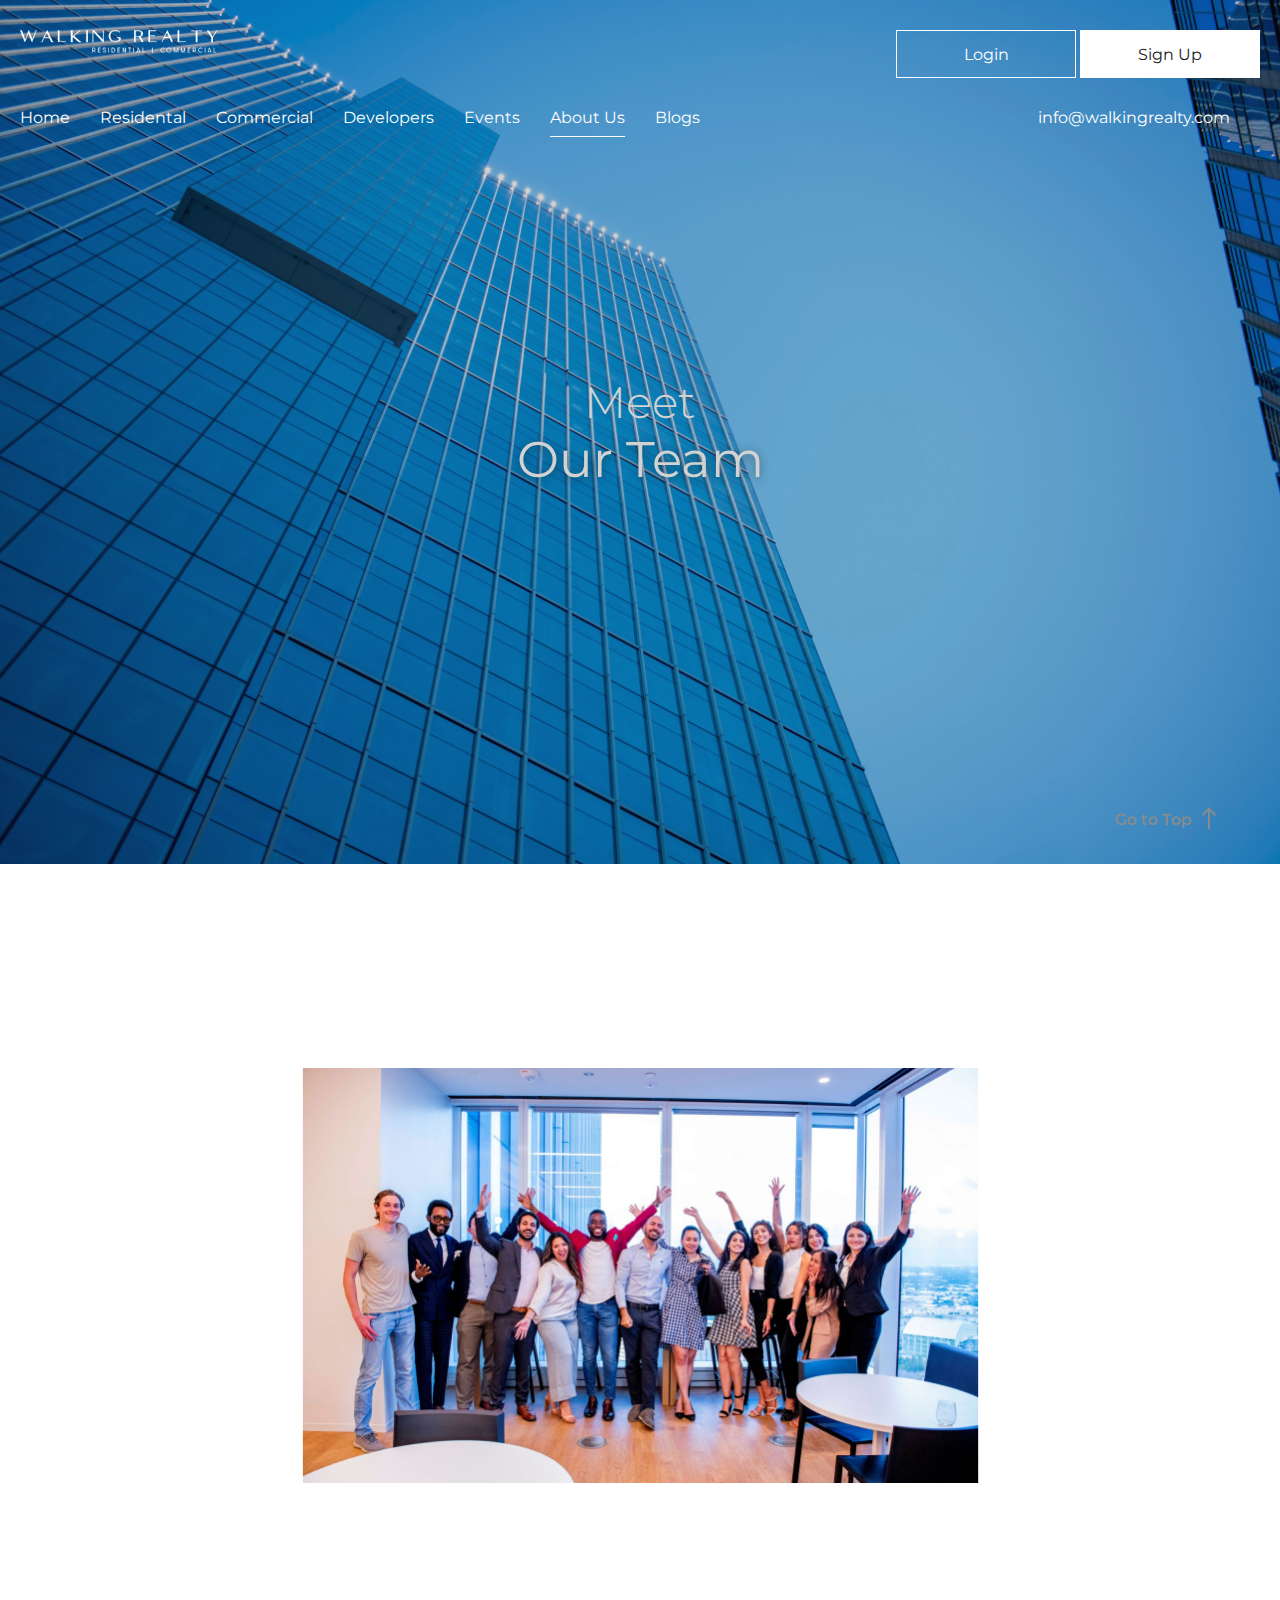
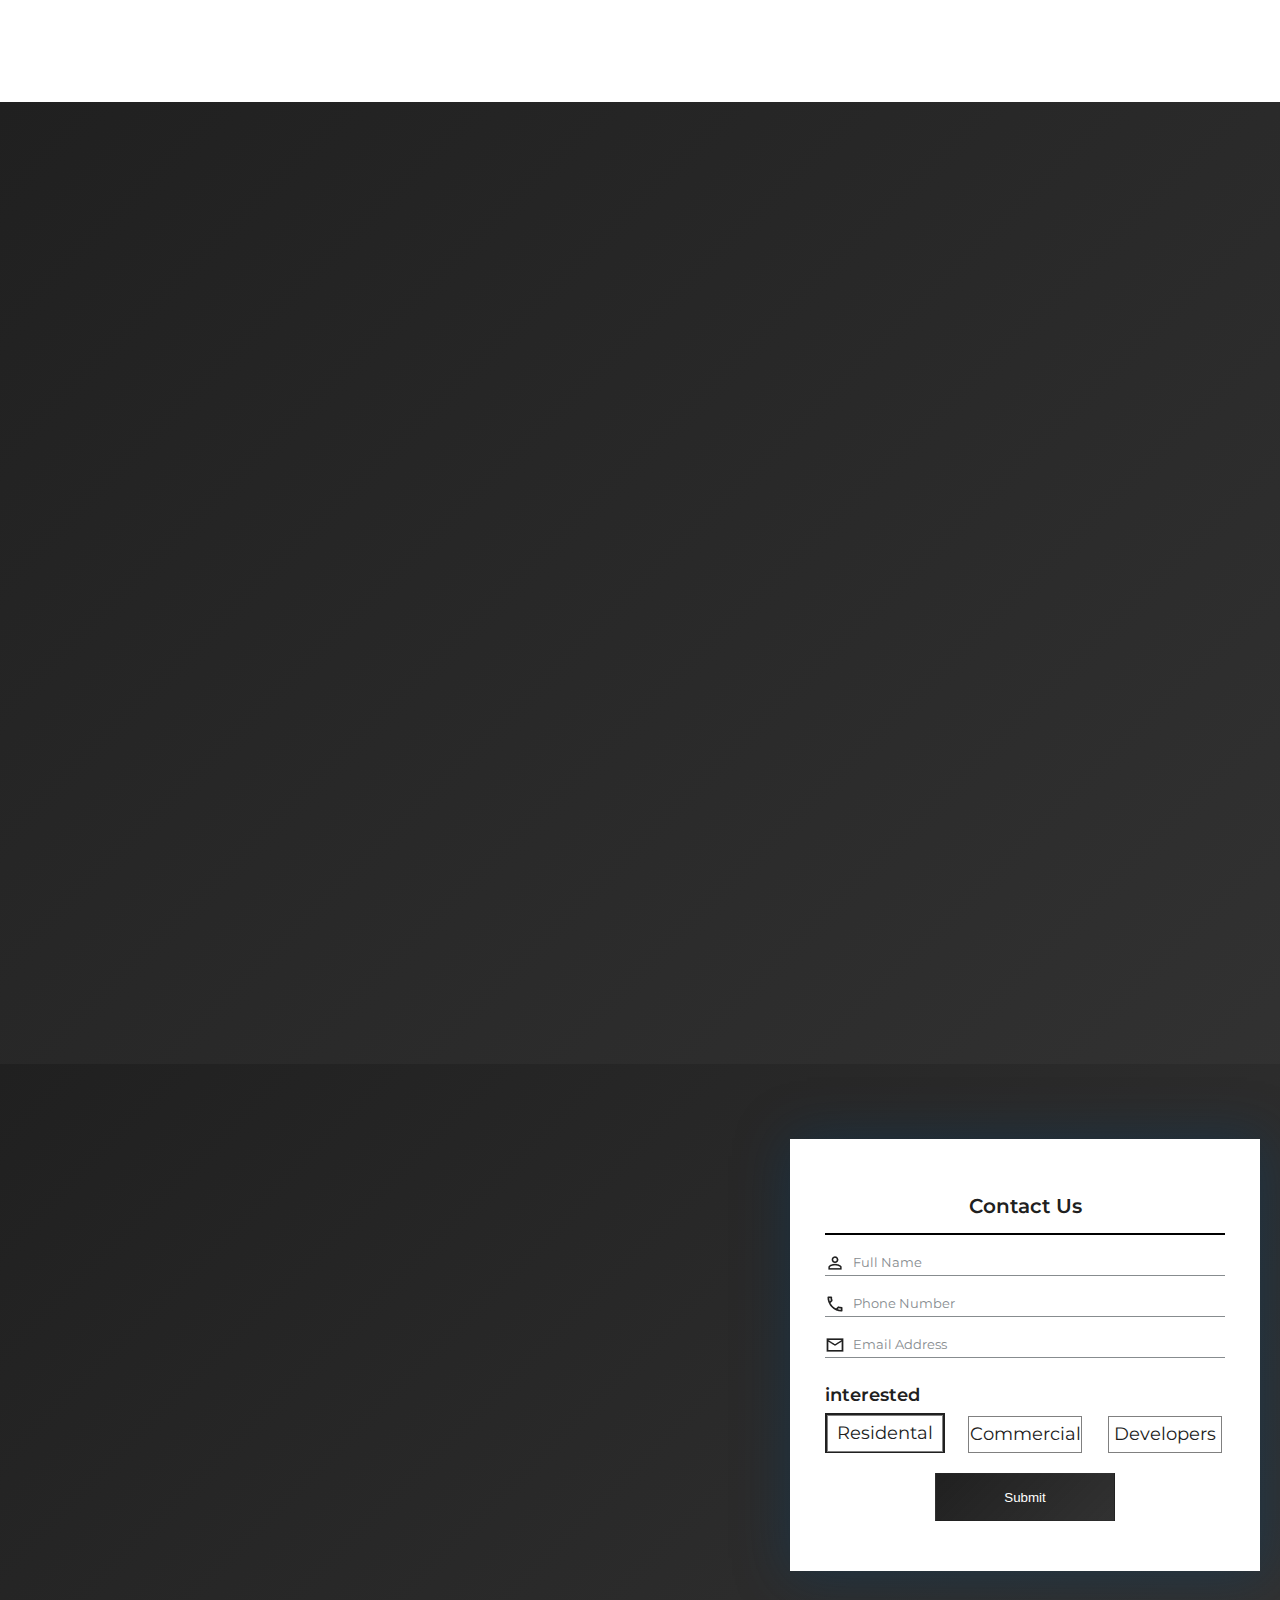
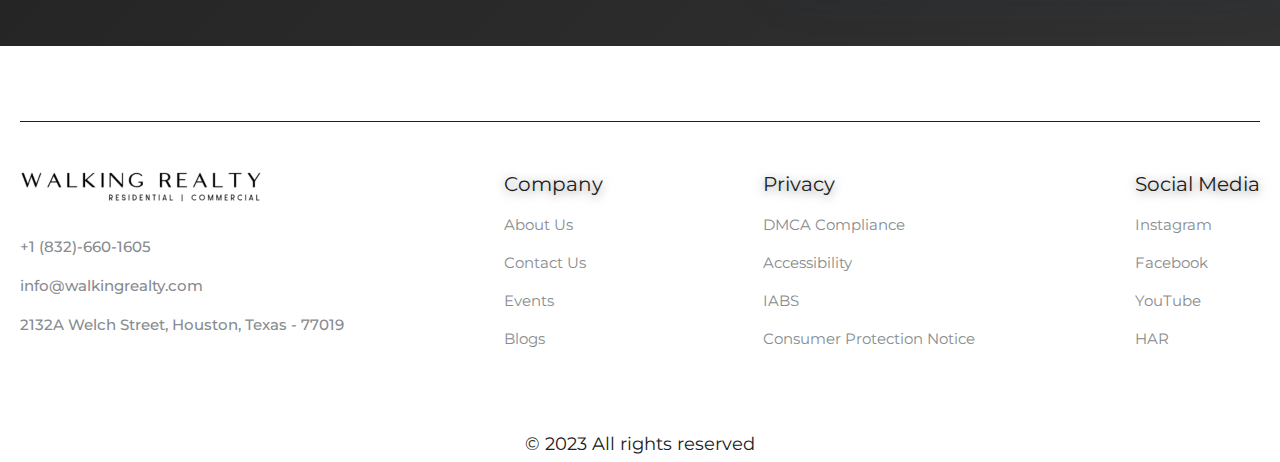
==== commit 44431a11: "change form" ====
--- a/sub-pages/about-us.html
+++ b/sub-pages/about-us.html
@@ -42,7 +42,7 @@
                             </div>
                         </div>
                         <ul>
-                            <li class="menu-item"><a href="./index.html">Home</a></li>
+                            <li class="menu-item"><a href="/index.html">Home</a></li>
                             <li class="menu-item"><a href="../sub-pages/residental.html">Residental</a></li>
                             <li class="menu-item"><a href="../sub-pages/commercial.html">Commercial</a></li>
                             <li class="menu-item"><a href="../sub-pages/developers.html">Developers</a></li>
@@ -112,7 +112,7 @@
                 <h6 class="white">ABOUT WALKING REALTY</h6>
             </div>
             <div class="row">
-                
+
                 <div class="img wow fadeInRight" data-wow-delay="500ms" data-wow-duration="500ms">
                     <iframe src="https://www.youtube.com/embed/ax98MiIe_v4?si=XHlvlQaBVtPmSXAi"
                         title="YouTube video player" frameborder="0"
@@ -161,17 +161,29 @@
                     <form>
                         <div class="title">
                             <div class="t-input user-input">
-                                <input type="text" name="fname" id="fname" placeholder="Full Name" />
+                                <div class="img">
+                                    <img src="../assets/images/icons/User.png" alt=""
+                                        style="width: 20px; height: 20px;">
+                                </div>
+                                <input type="text" name="fname" id="fname" placeholder="Full Name">
                             </div>
                         </div>
                         <div class="title">
-                            <div class="t-input call_input">
-                                <input type="number" name="phone" id="phone" placeholder="Phone Number" />
+                            <div class="t-input user-input">
+                                <div class="img">
+                                    <img src="../assets/images/icons/Call.png" alt=""
+                                        style="width: 20px; height: 20px;">
+                                </div>
+                                <input type="number" name="phone" id="phone" placeholder="Phone Number">
                             </div>
                         </div>
                         <div class="title">
-                            <div class="t-input email_input">
-                                <input type="email" name="email" id="email" placeholder="Email Address" />
+                            <div class="t-input user-input">
+                                <div class="img">
+                                    <img src="../assets/images/icons/Email.png" alt=""
+                                        style="width: 20px; height: 20px;">
+                                </div>
+                                <input type="email" name="email" id="email" placeholder="Email Address">
                             </div>
                         </div>
                         <p class="dark" style="text-align: left; font-weight: 600;">interested</p>
@@ -179,27 +191,27 @@
                             <label class="custom-radio">
                                 <input type="radio" name="radio" checked>
                                 <span class="radio-btn"><i class="las la-check"></i>
-                                  <div class="hobbies-icon">
-                                   <p class="dark">Residental</p>
-                                  </div>
+                                    <div class="hobbies-icon">
+                                        <p class="dark">Residental</p>
+                                    </div>
                                 </span>
-                              </label>
-                              <label class="custom-radio">
-                                <input type="radio" name="radio" >
+                            </label>
+                            <label class="custom-radio">
+                                <input type="radio" name="radio">
                                 <span class="radio-btn"><i class="las la-check"></i>
-                                  <div class="hobbies-icon">
-                                                 <p class="dark">Commercial</p>
-                                  </div>
+                                    <div class="hobbies-icon">
+                                        <p class="dark">Commercial</p>
+                                    </div>
                                 </span>
-                              </label>
-                              <label class="custom-radio">
-                                <input type="radio" name="radio" >
+                            </label>
+                            <label class="custom-radio">
+                                <input type="radio" name="radio">
                                 <span class="radio-btn"><i class="las la-check"></i>
-                                  <div class="hobbies-icon">
-                                                 <p class="dark">Developers</p>
-                                  </div>
+                                    <div class="hobbies-icon">
+                                        <p class="dark">Developers</p>
+                                    </div>
                                 </span>
-                              </label>
+                            </label>
                         </div>
 
                         <div class="btn_wrap" style="padding-top: 20px;">
@@ -217,7 +229,8 @@
         <div class="wr-container">
             <div class="row">
                 <div class="footer-info">
-                    <div class="wr-footer-logo"><img src="../assets/images/home/footer-logo.png" alt="footer logo"></div>
+                    <div class="wr-footer-logo"><img src="../assets/images/home/footer-logo.png" alt="footer logo">
+                    </div>
                     <div class="footer-contact-info">
                         <a href="tel:+91 9016582949">+1 (832)-660-1605</a>
                         <a href="mailto:info@walkingreality.com">info@walkingrealty.com</a>
--- a/assets/css/style.css
+++ b/assets/css/style.css
@@ -351,7 +351,7 @@
 }
 
 header .right-btn-wrap .main-btn.border-btn.white-border {
-    border-color: #FFFFFF;
+    border-color: #FFF;
 
 }
 
@@ -809,6 +809,7 @@
     max-width: 1050px;
     width: 100%;
     color: var(--pure-white);
+    z-index: 10;
 
 }
 
@@ -848,6 +849,8 @@
     border: none;
     max-width: 660px;
     width: 100%;
+    outline: none;
+    z-index: 10;
     background: transparent;
     padding-bottom: 10px;
     position: relative;
@@ -861,15 +864,23 @@
     font-weight: 400;
     line-height: normal;
 }
+.wr-home-banner .wr-bottom-content .bottom-options .enter-city input textarea:focus, input:focus {
+    color: #FFF;
+}
 
 .wr-home-banner .wr-bottom-content .bottom-options .enter-city button {
     position: absolute;
     left: 98%;
     background: transparent;
     top: 50%;
+    z-index: 10;
     transform: translate(-50%, -50%);
     border: none;
-
+    cursor: pointer;
+
+}
+.wr-home-banner .wr-bottom-content .bottom-options .enter-city button img{
+    cursor: pointer;
 }
 
 .wr-home-banner .wr-bottom-content .bottom-options .enter-city .bottom-line {
@@ -879,7 +890,7 @@
     background-color: var(--Pure-White);
 }
 
-@media only screen and (max-width: 767px) {
+@media only screen and (max-width: 769px) {
     .wr-home-banner {
         height: 600px;
     }
@@ -2043,33 +2054,16 @@
 
 }
 
-.wr-form .f-contant .c-form form .t-input.user-input::before {
-    background-image: url(../images/icons/User.png);
-}
-
-.wr-form .f-contant .c-form form .t-input::before,
-.wr-form .f-contant .c-form form .t-input.user_input::before {
-    content: "";
-    position: absolute;
-    left: 0;
-    top: 4px;
-    width: 20px;
-    height: 20px;
-    background: url(../images/icons/User.png) no-repeat;
-    background-size: 20px;
-}
-
-.wr-form .f-contant .c-form form .t-input.call_input::before {
-    background-image: url(../images/icons/Call.png);
-}
-
-.wr-form .f-contant .c-form form .t-input.message-input::before {
-    background-image: url(../images/icons/Message.png);
-}
-
-.wr-form .f-contant .c-form form .t-input.email_input::before {
-    background-image: url(../images/icons/Email.png);
-}
+
+
+
+
+.wr-form .f-contant .c-form form .title .user-input .img{
+    position: absolute;
+    top: -2px;
+    left: 0px;
+}
+
 
 .wr-form .f-contant .c-form form .btn_wrap .main_btn {
     display: table;
@@ -2105,6 +2099,7 @@
 .wr-form .f-contant .c-form form .three-btn .radio-btn {
 
     max-width: 120px;
+    min-width: 120px;
     width: 100%;
     height: 40px;
     border: 3px solid transparent;
@@ -2146,7 +2141,10 @@
 
     line-height: normal;
 }
-@media only screen and (max-width: 767px) {
+@media only screen and (max-width: 769px) {
+    .wr-form{
+        padding: 50px 0 50px;
+    }
     .wr-form .f-contant .c-form form .btn_wrap .main_btn {
         min-width: 162px;
     }
@@ -2166,16 +2164,27 @@
 }
 
 
-@media only screen and (max-width: 767px) {
+@media only screen and (max-width: 769px) {
     .wr-form .f-contant .c-form form .three-btn {
         gap: 10px;
+        flex-wrap: wrap;
     }
 
     .wr-form .f-contant .c-form form .three-btn .radio-btn .hobbies-icon p {
         font-size: 14px;
     }
 }
-
+@media only screen and (max-width: 560px) {
+    .wr-form .f-contant .c-form form .three-btn{
+        flex-wrap: wrap;
+
+    }
+.wr-form .f-contant .c-form form .three-btn .radio-btn {
+min-width: 80px !important;
+height: 39px;
+
+}
+}
 /* form section */
 
 
@@ -2290,7 +2299,10 @@
 }
 
 @media only screen and (max-width: 767px) {
-
+footer{
+    padding: 40px 0 0;
+}
+    
     footer .footer-title {
         border-bottom: 1px solid #202020;
         padding-bottom: 10px;
@@ -2366,7 +2378,11 @@
 
     margin-top: 60px;
 }
-
+@media only screen and (max-width: 769px) {
+footer .copy-right-wrap p{
+margin-top: 40px;
+}
+}
 /* footer */
 
 
@@ -2863,7 +2879,63 @@
     line-height: 35px;
     /* 194.444% */
 }
-
+@media only screen and (max-width: 769px) {
+.wr-commercial-banner {
+    height: auto;
+}
+
+.wr-commercial-banner .wr-commercial-center-content {
+    padding: 0px 20px;
+}
+.wr-com {
+    padding: 50px 0 50px;
+}
+.wr-commercial {
+    padding: 60px 0 60px;
+}
+
+.wr-commercial .row {
+    margin-top: 50px;
+    margin-bottom: 0px;
+    grid-template-columns: auto;
+}
+.wr-commercial .row .text{
+    padding-top: 20px;
+}
+.wr-commercial .row:nth-child(3) {
+    .img,
+    .text {
+        order: unset;
+        /* Reset the order */
+    }
+
+    .img {
+        order: -1;
+        /* Move image before text */
+    }
+
+}
+.wr-options {
+    padding: 50px 0 50px;
+}
+
+.wr-options .four-op {
+    grid-template-columns: auto;
+    margin-top: 40px;
+    gap: 30px;
+}
+.wr-group {
+    padding: 50px 0 50px;
+}
+
+.wr-group .content {
+    padding-top: 0px;
+}
+
+.wr-group .content p {
+    line-height: 29px;
+}
+}
 
 @media only screen and (max-width: 560px) {
     .wr-commercial-banner {
@@ -3074,7 +3146,10 @@
 
 }
 
-@media only screen and (max-width: 768px) {
+@media only screen and (max-width: 769px) {
+    .wr-developers-banner {
+        height: auto;
+    }
     .wr-dev-ops .row {
         grid-template-columns: auto;
     }
@@ -3355,10 +3430,11 @@
     }
 }
 
-@media only screen and (max-width: 767px) {
+@media only screen and (max-width: 769px) {
     .wr-events-banner {
-        height: 550px;
-    }
+        height: auto;
+    }
+   
 
     .c-event-content .events-container {
         grid-template-columns: auto;
@@ -4091,15 +4167,22 @@
 .takes-pride .frame iframe{
     max-width: 840px;
     width: 100%;
-    min-height: 473px;
+    min-height: 250px;
     height: 100%;
 }
 
 @media only screen and (max-width: 769px){
     .la-colambo{
-        padding: 40px 0 50px;
+        padding: 40px 0 40px;
     }
     .takes-pride .pride{
         grid-template-columns: auto;
+        padding-bottom: 40px;
+    }
+    .takes-pride{
+        padding: 0 0 20px;
+    }
+    .la-colambo .gray{
+        padding-top: 20px;
     }
 }